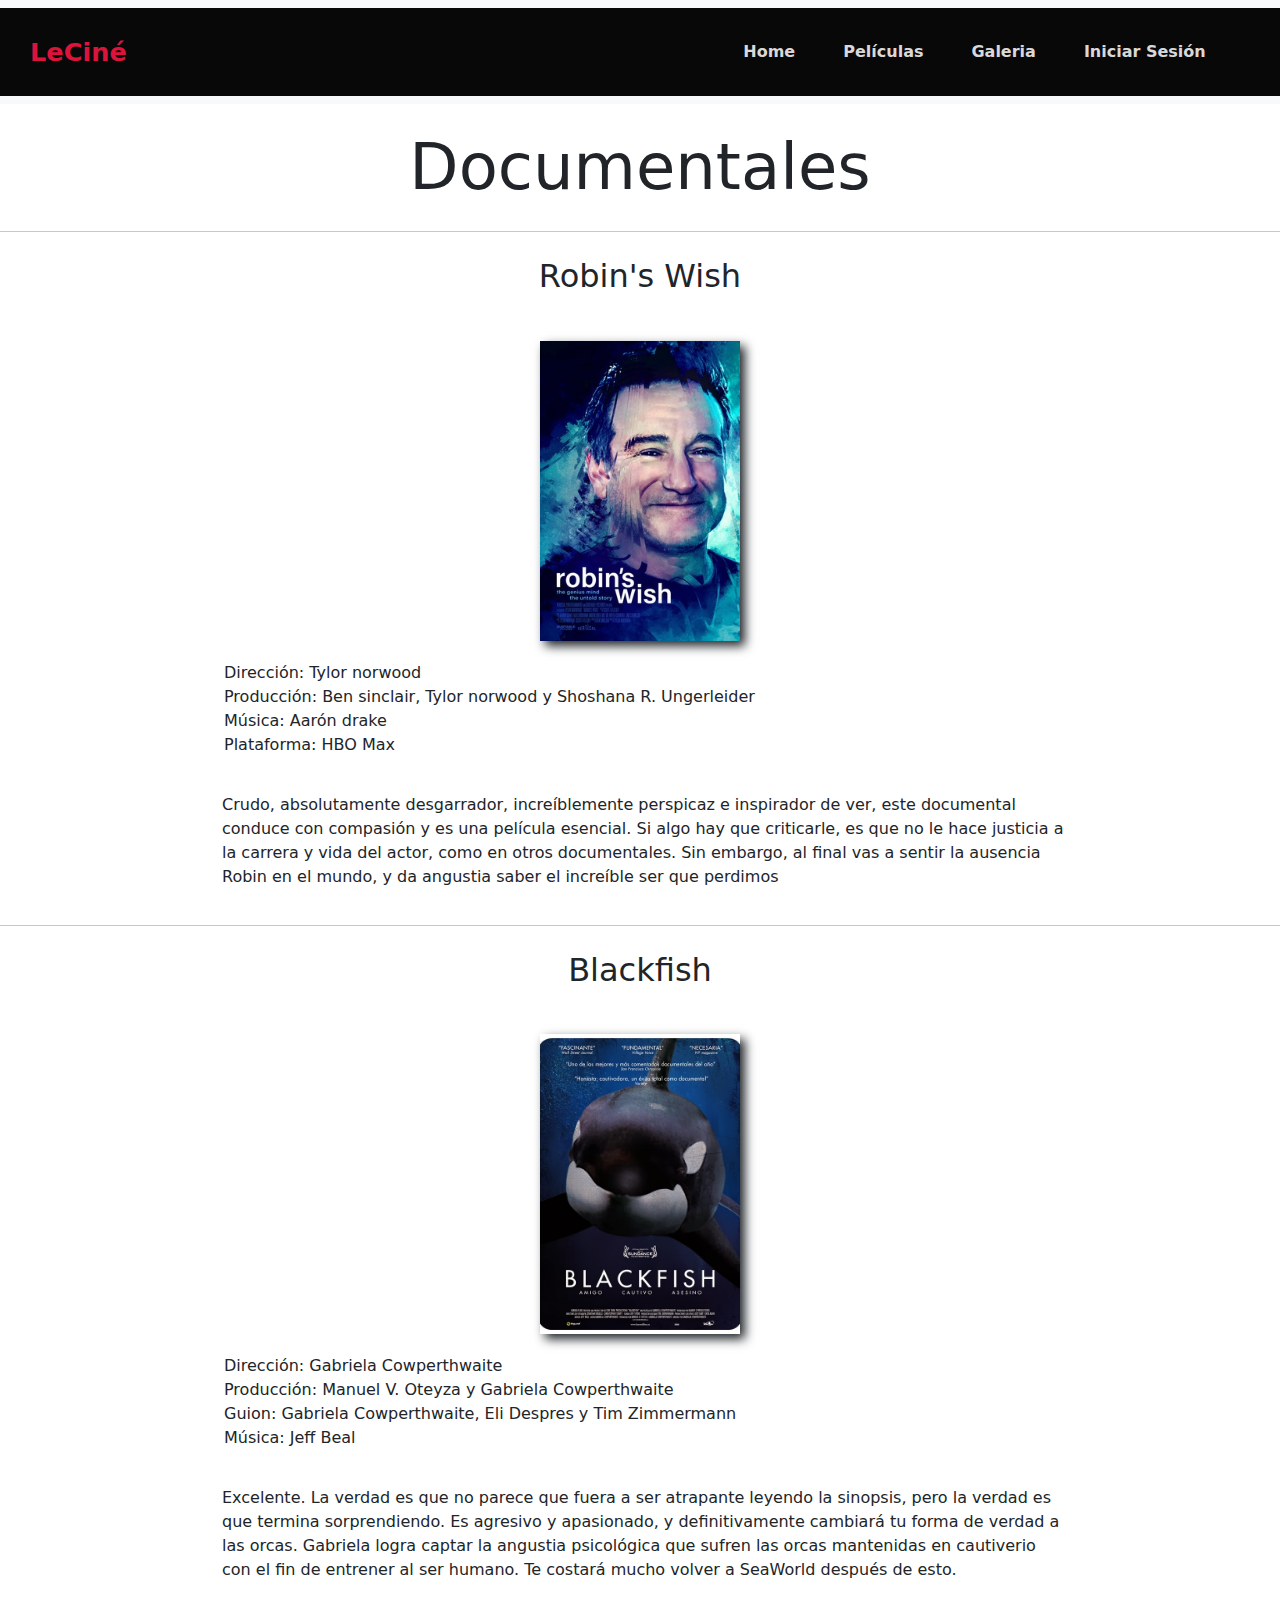
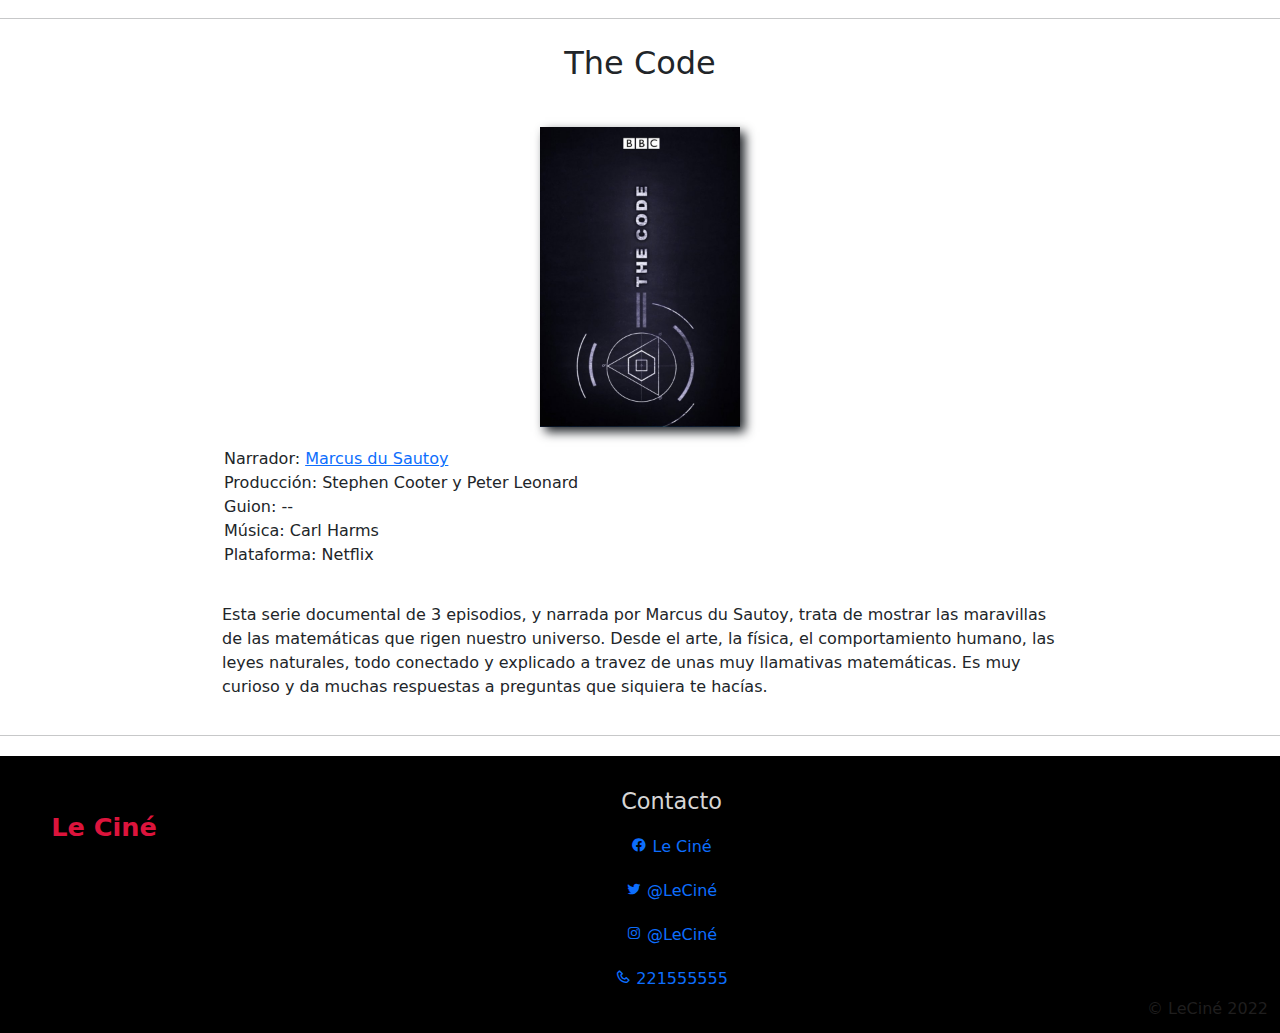
==== sections/documentales.html @ 1482b209 "first commit" ====
<!DOCTYPE html>
<html lang="en">

<head>
    <meta charset="UTF-8">
    <meta http-equiv="X-UA-Compatible" content="IE=edge">
    <meta name="viewport" content="width=device-width, initial-scale=1.0">
    <title>LeCine</title>
    <link rel="stylesheet" href="../css/styles.css">
    
    <link href='https://unpkg.com/boxicons@2.1.4/css/boxicons.min.css' rel='stylesheet'>
</head>

<body>

    <header id="navegador">

        <nav class="navbar navbar-expand-lg bg-body-tertiary color-nav">

            <div class="container-fluid" class="conteiner">
                <div class="logo" class="navbar-brand">LeCiné</div>
                <button class="navbar-toggler" type="button" data-bs-toggle="collapse"
                    data-bs-target="#navbarSupportedContent" aria-controls="navbarSupportedContent"
                    aria-expanded="false" aria-label="Toggle navigation">
                    <span class="navbar-toggler-icon"></span>
                </button>
                <div class="collapse navbar-collapse" id="navbarSupportedContent">
                    <ul class="navbar-nav me-auto mb-2 mb-lg-0">
                        <li class="nav-item">
                            <a class="nav-link" class="color-acento" href="../index.html">Home</a>
                        </li>
                        <li class="nav-item">
                            <a class="nav-link" href="../sections/peliculas.html">Películas</a>
                        </li>
                        <li class="nav-item">
                            <a class="nav-link" href="../sections/galeria.html">Galeria</a>
                        </li>
                        <li class="nav-item">
                            <a class="nav-link" href="../sections/inscripcion.html">Iniciar Sesión</a>
                        </li>
                    </ul>

                </div>
            </div>
        </nav>
    </header>



    <h2 class="titulo-documentales">Documentales</h2>

    <hr>

    <section id="Documentales">


        <h2>Robin's Wish</h2>

        <div class="container">

            <div class="img-robin"></div>

            <div class="info">

                <div class="reparto">
                    <ul>
                        <li>Dirección: Tylor norwood</li>
                        <li>Producción: Ben sinclair, Tylor norwood y Shoshana R. Ungerleider</li>
                        <li>Música: Aarón drake</li>
                        <li>Plataforma: HBO Max</li>
                    </ul>
                </div>

                <p>Crudo, absolutamente desgarrador, increíblemente perspicaz e inspirador de ver, este documental
                    conduce con
                    compasión y es una película esencial. Si algo hay que criticarle, es que no le hace justicia a la
                    carrera y
                    vida del actor, como en otros documentales. Sin embargo, al final vas a sentir la ausencia Robin en
                    el
                    mundo,
                    y da angustia saber el increíble ser que perdimos
                </p>

            </div>
        </div>
        <hr>










        <h2>Blackfish</h2>

        <div class="container">
            <div class="img-black"></div>

            <div class="info">
                <div class="reparto">
                    <ul>
                        <li>Dirección: Gabriela Cowperthwaite</li>
                        <li>Producción: Manuel V. Oteyza y Gabriela Cowperthwaite</li>
                        <li>Guion: Gabriela Cowperthwaite, Eli Despres y Tim Zimmermann</li>
                        <li>Música: Jeff Beal</li>
                    </ul>
                </div>



                <p>Excelente. La verdad es que no parece que fuera a ser atrapante leyendo la sinopsis,
                    pero la verdad es que termina sorprendiendo. Es agresivo y apasionado, y definitivamente
                    cambiará tu forma de verdad a las orcas. Gabriela logra captar la angustia psicológica
                    que sufren las orcas mantenidas en cautiverio con el fin de entrener al ser humano.
                    Te costará mucho volver a SeaWorld después de esto.
                </p>
            </div>
        </div>
        <hr>

        <h2>The Code</h2>

        <div class="container">
            <div class="img-code"></div>

            <div class="info">
                <div class="reparto">
                    <ul>
                        <li>Narrador: <a href="https://es.wikipedia.org/wiki/Marcus_du_Sautoy">Marcus du Sautoy</a></li>
                        <li>Producción: Stephen Cooter y Peter Leonard</li>
                        <li>Guion: --</li>
                        <li>Música: Carl Harms</li>
                        <li>Plataforma: Netflix</li>

                        </li>
                    </ul>
                </div>

                <p>Esta serie documental de 3 episodios, y narrada por Marcus du Sautoy, trata de mostrar las maravillas
                    de
                    las
                    matemáticas
                    que rigen nuestro universo. Desde el arte, la física, el comportamiento humano, las leyes naturales,
                    todo conectado y explicado a travez de unas muy llamativas matemáticas. Es muy curioso y da muchas
                    respuestas a preguntas que siquiera te hacías.
                </p>
            </div>
        </div>
        <hr>

    </section>



    <Footer>
        <div class="logo">Le Ciné</div>

        <div class="section-contacto">

            <div class="contacto">
                <h4>Contacto</h4>
            </div>

            <div class="social-media" id="contacto">
                <a href="#" class="socialMediaIcon"><i class='bx bxl-facebook-circle'></i> Le Ciné</a>
                <a href="https://twitter.com/PeliculasSerie3?s=08" class="socialMediaIcon"><i class='bx bxl-twitter'></i> @LeCiné</a>
                <a href="#" class="socialMediaIcon"><i class='bx bxl-instagram'></i> @LeCiné</a>
                <a href="#" class="socialMediaIcon"><i class='bx bx-phone'></i> 221555555</a>
            </div>
        </div>

        <div class="conteiner-copy">
            <p>&copy; LeCiné 2022</p>
        </div>

    </Footer>

    <script src="https://cdn.jsdelivr.net/npm/bootstrap@5.3.1/dist/js/bootstrap.bundle.min.js"
        integrity="sha384-HwwvtgBNo3bZJJLYd8oVXjrBZt8cqVSpeBNS5n7C8IVInixGAoxmnlMuBnhbgrkm"
        crossorigin="anonymous"></script>
</body>

</html>
---- css/styles.css ----
@charset "UTF-8";
/* Color principal de Le Cine */
/* Tipografias, reset */
* {
  margin: 0;
  box-sizing: border-box;
}

body {
  background-color: rgb(245, 245, 245);
  font-family: system-ui, -apple-system, BlinkMacSystemFont, "Segoe UI", Roboto, Oxygen, Ubuntu, Cantarell, "Open Sans", "Helvetica Neue", sans-serif;
}

h1, .h1 {
  font-size: 3em;
}

h2, .h2 {
  font-size: 2.7em;
  text-align: center;
  padding: 5px;
}

h3, .h3 {
  font-size: 2em;
  text-align: center;
  margin: 30px;
}

a {
  text-decoration: none;
}

ul {
  list-style-type: none;
}

.info {
  text-align: center;
}

/* Estilos de las secciones */
/* estilos del header */
header nav {
  padding: 0%;
  display: flex;
  flex-direction: column;
  text-align: center;
  padding-bottom: 25px;
  list-style-type: none;
}
header nav .container-fluid, header nav .container-xxl, header nav .container-xl, header nav .container-lg, header nav .container-md, header nav .container-sm {
  background-color: rgb(8, 8, 8);
  padding: 0;
  height: auto;
  padding-right: 30px;
}
header nav .conteiner {
  display: flex;
  flex-direction: column;
  align-items: center;
}
header nav .logo {
  margin: 0;
  padding: 25px 30px;
  font-weight: bold;
  color: crimson;
  font-size: 1.6em;
  align-items: start;
}
header nav .navbar-toggler {
  background-color: whitesmoke;
  padding: 2px 4px;
}
header nav .nav-link {
  padding: 5px 12px;
  text-decoration: none;
  font-weight: bold;
  color: rgb(218, 216, 216);
  margin: 1em;
}
header nav .nav-link:hover {
  color: crimson;
}
header nav .color-acento {
  color: crimson;
}

/* Estilos de header para escritorio */
@media (min-width: 1024px) {
  .container-fluid, .container-xxl, .container-xl, .container-lg, .container-md, .container-sm {
    background-color: rgb(8, 8, 8);
    padding: 0;
    height: 30vh;
  }
  #navbarSupportedContent {
    padding-left: 45%;
  }
}
/* Estilo del index.html */
#hero {
  display: flex;
  align-items: center;
  text-align: center;
  flex-direction: column;
  height: 90vh;
  width: 100%;
  color: rgb(235, 232, 232);
  background-image: linear-gradient(0deg, rgba(0, 0, 0, 0.5), rgba(0, 0, 0, 0.5)), url("../Recursos/H2DVBWCFAZGYDFWWN4TEASWRZI.jpg");
  background-repeat: no-repeat;
  background-size: cover;
  padding-top: 45%;
}

#Oppenheimer {
  display: flex;
  justify-content: center;
  text-align: center;
  margin: 30px;
}
#Oppenheimer .color-acento {
  color: crimson;
  font-weight: bold;
}

#nuestras-preferidas {
  background-color: black;
  color: rgb(238, 232, 232);
  padding: 20px 0px;
  text-align: center;
}
#nuestras-preferidas h2, #nuestras-preferidas .h2 {
  margin-top: 20px;
  font-size: 3em;
}
#nuestras-preferidas p {
  display: none;
  font-weight: bold;
}
#nuestras-preferidas .conteiner {
  padding: 0;
}
#nuestras-preferidas .conteiner .carta {
  background-position: center center;
  background-size: cover;
  padding: 30px 0px;
  margin: 30px;
  border-radius: 15px;
}
#nuestras-preferidas .conteiner .carta:first-child {
  background-image: linear-gradient(0deg, rgba(0, 0, 0, 0.7), rgba(0, 0, 0, 0.7)), url("../Recursos/old.jpg");
}
#nuestras-preferidas .conteiner .carta:nth-child(2) {
  background-image: linear-gradient(0deg, rgba(0, 0, 0, 0.7), rgba(0, 0, 0, 0.7)), url("../Recursos/series.jpg");
}
#nuestras-preferidas .conteiner .carta:nth-child(3) {
  background-image: linear-gradient(0deg, rgba(0, 0, 0, 0.7), rgba(0, 0, 0, 0.7)), url("../Recursos/documentales.jpg");
}

/* Estilo de los botones */
.boton-index {
  font-size: 1, 5em;
  font-weight: bold;
  padding: 10px 20px;
  border-radius: 10px;
  border: 2px solid rgba(0, 0, 0, 0.8);
  box-shadow: 2px 2px 10px rgba(0, 0, 0, 0.5);
  background-color: crimson;
  cursor: pointer;
}

button:hover {
  background-color: rgb(75, 30, 39);
}

/* Algunos detalles para version tablet */
@media (min-width: 768px) {
  #hero {
    display: flex;
    height: 120vh;
    width: 90vw;
    margin-top: 5px;
    background-repeat: no-repeat;
    background-size: cover;
    background-image: linear-gradient(0deg, rgba(0, 0, 0, 0.5), rgba(0, 0, 0, 0.5)), url("../Recursos/H2DVBWCFAZGYDFWWN4TEASWRZI.jpg");
    padding-top: 40vh;
    justify-content: center center;
    align-items: center center;
    margin: auto;
    margin-top: 10vh;
  }
}
/* Estilos para la version desktop*/
@media (min-width: 1024px) {
  #hero {
    display: flex;
    height: 120vh;
    width: auto;
    margin-top: 5px;
    background-repeat: no-repeat;
    background-size: cover;
    background-image: linear-gradient(0deg, rgba(0, 0, 0, 0.5), rgba(0, 0, 0, 0.5)), url("../Recursos/portada-escritorio.jpeg");
    padding-top: 40vh;
    justify-content: center center;
    align-items: center center;
    margin-top: 10px;
  }
  .container {
    display: flex;
    flex-direction: row;
  }
  #Oppenheimer {
    margin: 10vh 10vw;
    text-align: left;
  }
  .categorias {
    display: flex;
    flex-direction: row;
    justify-content: space-between;
  }
  .categorias .carta {
    height: 40vh;
    width: 40vw;
  }
}
/* Estilos para el footer  version mobile*/
footer {
  background-color: black;
  margin-top: 20px;
}
footer h4, footer .h4 {
  color: rgb(214, 213, 213);
  text-align: center;
  margin-bottom: 10px;
  font-size: 1.4em;
}
footer p {
  margin: 0;
  padding: 12px;
  color: rgb(31, 30, 30);
}
footer .logo {
  display: flex;
  justify-content: center;
  font-weight: bold;
  color: crimson;
  font-size: 1.6em;
  padding: 30px;
  padding-top: 40px;
}
footer .conteiner {
  margin: 0;
  height: 100px;
  display: flex;
  justify-content: center;
  align-items: flex-end;
}
footer .social-media {
  display: flex;
  flex-direction: column;
  text-align: center;
  justify-content: center;
}
footer .social-media a {
  margin: 10px;
  text-decoration: none;
}
footer .conteiner-copy {
  text-align: center;
}

/* Estilos para el footer version escritorio*/
@media (min-width: 1024px) {
  footer {
    display: flex;
    justify-content: space-between;
    height: auto;
  }
  footer .logo {
    padding: 2em;
  }
  footer .section-contacto {
    margin: 2em;
  }
  footer .conteiner-copy {
    display: flex;
    align-items: end;
  }
}
/* Estilos para pelicula-semanal.html */
.titulo-peli-semanal {
  text-align: center;
}

.peli-semanal {
  display: flex;
  flex-direction: column;
}
.peli-semanal .img-semanal-desktop {
  display: none;
}

.details {
  display: flex;
  flex-direction: column;
  list-style-type: none;
  margin: 30px;
  text-align: center;
}

.trailer {
  display: flex;
  justify-content: center;
  margin: 50px 3px;
}

/* Estilos de pelicula-semanal.html version escritorio */
@media (min-width: 1024px) {
  .img-semanal-mobile {
    display: none;
  }
  .peli-semanal {
    display: flex;
    height: 120vh;
    margin-top: 5px;
    background-repeat: no-repeat;
    background-size: cover;
    background-image: url("../Recursos/portada-escritorio.jpeg");
    padding-top: 5px;
  }
  .details p {
    text-align: left;
  }
}
/* Estilos de Inscripcion.html formulario mobile*/
.form-padre1 {
  display: none;
}

.caja-formulario p {
  text-align: center;
  justify-content: center;
}

.form-padre2 {
  display: flex;
  justify-content: center;
  width: 100%;
}
.form-padre2 form {
  display: flex;
  justify-content: center;
  margin: 5px;
  background-color: rgb(221, 218, 218);
  border-radius: 10px;
  flex-direction: column;
  width: 300px;
  height: auto;
}
.form-padre2 form .form-section {
  display: flex;
  flex-direction: column;
  align-items: center;
}
.form-padre2 form .form-section .columna1 {
  margin: 10px;
}
.form-padre2 form .form-section .columna1 input {
  height: 25px;
  display: flex;
  margin-top: 30px;
  border: 5px;
  border-radius: 2px;
  box-shadow: 5px 5px 10px;
}
.form-padre2 form .form-section .columna1 .style-date {
  width: 183px;
}

.form-p {
  margin: 30px 30px;
  text-align: center;
}

.boton-div {
  width: 60px;
  display: flex;
  width: 100%;
  justify-content: center;
  margin-bottom: 20px;
}
.boton-div .boton-form {
  font-size: 1em;
  font-weight: bold;
  padding: 0px 20px;
  padding-bottom: 10px;
  border-radius: 10px;
  border: 2px solid rgba(0, 0, 0, 0.5);
  box-shadow: 2px 2px 10px rgba(0, 0, 0, 0.5);
  background-color: crimson;
  cursor: pointer;
  margin-bottom: 30px;
}

.boton-form:hover {
  background-color: rgb(196, 99, 118);
}

@media (min-width: 1024px) {
  /* Estilos de inscripcion.html */
  .form-padre2 {
    display: none;
  }
  .caja-formulario p {
    text-align: center;
    justify-content: center;
  }
  form {
    display: flex;
    justify-content: center;
    margin: 10px;
    background-color: rgb(221, 218, 218);
    border-radius: 10px;
    flex-direction: column;
    width: 700px;
    height: 400px;
  }
  .form-padre1 {
    display: flex;
    justify-content: center;
    width: 100%;
  }
  .form-section {
    display: flex;
    flex-direction: row;
  }
  input {
    height: 25px;
    display: flex;
    margin-top: 30px;
    border: 5px;
    border-radius: 2px;
    box-shadow: 5px 5px 10px;
  }
  .columna1 {
    margin: 10px;
  }
  .columna2 {
    margin: 10px;
  }
  .boton-div {
    width: 60px;
    display: flex;
    width: 100%;
    justify-content: center;
    margin-bottom: 20px;
  }
  .boton-form {
    font-size: 1, 5em;
    font-weight: bold;
    padding: 0px 20px;
    border-radius: 10px;
    border: 2px solid rgba(0, 0, 0, 0.5);
    box-shadow: 2px 2px 10px rgba(0, 0, 0, 0.5);
    background-color: crimson;
    cursor: pointer;
  }
  .boton-form:hover {
    background-color: rgb(196, 99, 118);
  }
  .form-section {
    display: flex;
    justify-content: center;
  }
  .form-p {
    margin: 30px 0px;
    text-align: center;
  }
}
/* Estilos Peliculas.html */
.container {
  display: flex;
  flex-direction: column;
  align-items: center;
  text-align: center;
}

#Peliculas p {
  margin: 20px;
}

#Peliculas h2, #Peliculas .h2 {
  margin: 20px;
}

.titulo-peliculas {
  text-align: center;
  margin: 20px;
}

#Peliculas .img-argentina {
  background-image: url("../Recursos/arg11985.jpg");
  background-size: cover;
  background-position: center center;
  height: 300px;
  width: 200px;
  padding: 12px 20px;
  margin: 20px;
  box-shadow: 5px 5px 10px;
}

#Peliculas .img-northman {
  background-image: url("../Recursos/nothman.jpg");
  background-size: cover;
  background-position: center center;
  height: 300px;
  width: 200px;
  padding: 12px 20px;
  margin: 20px;
  box-shadow: 5px 5px 10px;
}

#Peliculas .img-nope {
  background-image: url("../Recursos/nope.jpg");
  background-size: cover;
  background-position: center center;
  height: 300px;
  width: 200px;
  padding: 12px 20px;
  margin: 20px;
  box-shadow: 5px 5px 10px;
}

#Peliculas .img-jurassik {
  background-image: url("../Recursos/jurassik3.jpg");
  background-size: cover;
  background-position: center center;
  height: 300px;
  width: 200px;
  padding: 12px 20px;
  margin: 20px;
  box-shadow: 5px 5px 10px;
}

#Peliculas .img-elvis {
  background-image: url("../Recursos/elvis.webp");
  background-size: cover;
  background-position: center center;
  height: 300px;
  width: 200px;
  padding: 12px 20px;
  margin: 20px;
  box-shadow: 5px 5px 10px;
}

/* Estilos de series.html */
.container {
  display: flex;
  flex-direction: column;
  align-items: center;
  text-align: center;
}

#Series p {
  margin: 20px;
}

#Series h2, #Series .h2 {
  margin: 20px;
}

.titulo-series {
  text-align: center;
  margin: 20px;
}

#Series .img-black {
  background-image: url("../Recursos/Black_Mirror.webp");
  background-size: cover;
  background-position: center center;
  height: 300px;
  width: 200px;
  padding: 12px 20px;
  margin: 20px;
  box-shadow: 5px 5px 10px;
}

#Series .img-dahmer {
  background-image: url("../Recursos/dahmer.webp");
  background-size: cover;
  background-position: center center;
  height: 300px;
  width: 200px;
  padding: 12px 20px;
  margin: 20px;
  box-shadow: 5px 5px 10px;
}

#Series .img-citadel {
  background-image: url("../Recursos/citadel.jfif");
  background-size: cover;
  background-position: center center;
  height: 300px;
  width: 200px;
  padding: 12px 20px;
  margin: 20px;
  box-shadow: 5px 5px 10px;
}

/* Estilos de documentales.html */
.container {
  display: flex;
  flex-direction: column;
  align-items: center;
  text-align: center;
}

#Documentales p {
  margin: 20px;
}

#Documentales h2, #Documentales .h2 {
  margin: 20px;
}

.titulo-documentales {
  text-align: center;
  margin: 20px;
}

#Documentales .img-black {
  background-image: url("../Recursos/CARTEL-BLACKFISH.jpg");
  background-size: cover;
  background-position: center center;
  height: 300px;
  width: 200px;
  padding: 12px 20px;
  margin: 20px;
  box-shadow: 5px 5px 10px;
}

#Documentales .img-code {
  background-image: url("../Recursos/code.jpg");
  background-size: cover;
  background-position: center center;
  height: 300px;
  width: 200px;
  padding: 12px 20px;
  margin: 20px;
  box-shadow: 5px 5px 10px;
}

#Documentales .img-robin {
  background-image: url("../Recursos/Robin's_Wish_Poster.jpg");
  background-size: cover;
  background-position: center center;
  height: 300px;
  width: 200px;
  padding: 12px 20px;
  margin: 20px;
  box-shadow: 5px 5px 10px;
}

/* estilos de galeria.html */
#main {
  display: flex;
  flex-direction: column;
  justify-content: center;
}

.contenedor-galeria {
  display: flex;
  flex-direction: column;
}

.titulo-galeria {
  width: 100%;
  text-align: center;
}

.img-galeria {
  width: 50vw;
  height: auto;
  margin-bottom: 10px;
}

.galeria {
  display: flex;
  flex-direction: column;
  align-items: center;
}

.galeria2 {
  display: flex;
  flex-direction: column;
  align-items: center;
}

.p-img {
  text-align: center;
  margin-top: 25px;
  margin-bottom: 10px;
}

.section-noticias {
  display: none;
}

/* Aca comienzan los stilos para la version desktop */
@media (min-width: 1024px) {
  /* Estilos para galeria.html version desktop */
  #main {
    height: 500vh;
  }
  .contenedor-galeria {
    display: grid;
    grid-auto-columns: 1fr;
    grid-auto-rows: 1fr;
    grid-template-columns: 1fr 0.4fr 1.6fr 1fr;
    grid-template-rows: 1fr 1fr 1fr 1fr;
    gap: 0px 0px;
    height: 100%;
  }
  .titulo-galeria {
    grid-area: 1/1/2/4;
    color: black;
    display: flex;
    justify-content: center;
    align-items: center;
    width: 100%;
    color: rgb(235, 232, 232);
    background-image: linear-gradient(0deg, rgba(0, 0, 0, 0.5), rgba(0, 0, 0, 0.5)), url("../Recursos/galeria.webp");
    background-size: cover;
    height: 100vh;
    width: 100%;
  }
  .galeria {
    grid-area: 2/1/5/4;
    display: flex;
    flex-direction: column;
    width: 50%;
    align-items: baseline;
  }
  .galeria2 {
    grid-area: 2/3/5/4;
    display: flex;
    flex-direction: column;
    width: 100%;
    align-items: baseline;
  }
  .img-galeria {
    width: 50vh;
    height: auto;
    margin: 10px 50px;
    margin-bottom: 10vh;
  }
  .p-img {
    margin-left: 30px;
    margin-bottom: 10px;
  }
  /* estilos de la seccion de noticias de desktop. Version mobile no tiene esta seccion*/
  .section-noticias {
    grid-area: 1/4/5/5;
    background-color: rgb(240, 235, 235);
    padding-top: 3em;
    display: flex;
    flex-direction: column;
    border: 1px solid rgba(0, 0, 0, 0.5);
    border-radius: 10px;
    box-shadow: 0px 0px 20px;
    overflow-y: scroll;
    height: 60%;
    width: 100%;
    align-items: center;
    margin-right: 10px;
  }
  .section-noticias p {
    padding: 15px;
    margin-bottom: 10px;
  }
  .titulo-noticias h4, .titulo-noticias .h4 {
    padding-bottom: 20px;
    font-size: 2em;
    text-align: center;
  }
  .section-noticias h5, .section-noticias .h5 {
    padding: 10px;
    margin-top: 40px;
    font-size: 1em;
  }
  .section-noticias::-webkit-scrollbar {
    width: 15px;
  }
  .section-noticias::-webkit-scrollbar-thumb {
    background-color: rgb(235, 89, 118);
    border-radius: 5px;
  }
  .section-noticias::-webkit-scrollbar-thumb:hover {
    background-color: crimson;
  }
  .img-noticia {
    justify-content: center;
    align-items: center;
  }
  hr {
    width: 100%;
  }
  /* Estilos para las categorias version desktop, documentales.html, peliculas.html y series.html*/
  .info {
    display: flex;
    text-align: left;
    flex-direction: column;
    width: 70vw;
  }
  .info p {
    padding-left: 10px;
  }
  .container {
    height: auto;
  }
  .titulo-peliculas {
    font-size: 4em;
  }
  .titulo-documentales {
    font-size: 4em;
  }
  .titulo-series {
    font-size: 4em;
  }
}
/*!
 * Bootstrap  v5.3.1 (https://getbootstrap.com/)
 * Copyright 2011-2023 The Bootstrap Authors
 * Licensed under MIT (https://github.com/twbs/bootstrap/blob/main/LICENSE)
 */
:root,
[data-bs-theme=light] {
  --bs-blue: #0d6efd;
  --bs-indigo: #6610f2;
  --bs-purple: #6f42c1;
  --bs-pink: #d63384;
  --bs-red: #dc3545;
  --bs-orange: #fd7e14;
  --bs-yellow: #ffc107;
  --bs-green: #198754;
  --bs-teal: #20c997;
  --bs-cyan: #0dcaf0;
  --bs-black: #000;
  --bs-white: #fff;
  --bs-gray: #6c757d;
  --bs-gray-dark: #343a40;
  --bs-gray-100: #f8f9fa;
  --bs-gray-200: #e9ecef;
  --bs-gray-300: #dee2e6;
  --bs-gray-400: #ced4da;
  --bs-gray-500: #adb5bd;
  --bs-gray-600: #6c757d;
  --bs-gray-700: #495057;
  --bs-gray-800: #343a40;
  --bs-gray-900: #212529;
  --bs-primary: #0d6efd;
  --bs-secondary: #6c757d;
  --bs-success: #198754;
  --bs-info: #0dcaf0;
  --bs-warning: #ffc107;
  --bs-danger: #dc3545;
  --bs-light: #f8f9fa;
  --bs-dark: #212529;
  --bs-primary-rgb: 13, 110, 253;
  --bs-secondary-rgb: 108, 117, 125;
  --bs-success-rgb: 25, 135, 84;
  --bs-info-rgb: 13, 202, 240;
  --bs-warning-rgb: 255, 193, 7;
  --bs-danger-rgb: 220, 53, 69;
  --bs-light-rgb: 248, 249, 250;
  --bs-dark-rgb: 33, 37, 41;
  --bs-primary-text-emphasis: #052c65;
  --bs-secondary-text-emphasis: #2b2f32;
  --bs-success-text-emphasis: #0a3622;
  --bs-info-text-emphasis: #055160;
  --bs-warning-text-emphasis: #664d03;
  --bs-danger-text-emphasis: #58151c;
  --bs-light-text-emphasis: #495057;
  --bs-dark-text-emphasis: #495057;
  --bs-primary-bg-subtle: #cfe2ff;
  --bs-secondary-bg-subtle: #e2e3e5;
  --bs-success-bg-subtle: #d1e7dd;
  --bs-info-bg-subtle: #cff4fc;
  --bs-warning-bg-subtle: #fff3cd;
  --bs-danger-bg-subtle: #f8d7da;
  --bs-light-bg-subtle: #fcfcfd;
  --bs-dark-bg-subtle: #ced4da;
  --bs-primary-border-subtle: #9ec5fe;
  --bs-secondary-border-subtle: #c4c8cb;
  --bs-success-border-subtle: #a3cfbb;
  --bs-info-border-subtle: #9eeaf9;
  --bs-warning-border-subtle: #ffe69c;
  --bs-danger-border-subtle: #f1aeb5;
  --bs-light-border-subtle: #e9ecef;
  --bs-dark-border-subtle: #adb5bd;
  --bs-white-rgb: 255, 255, 255;
  --bs-black-rgb: 0, 0, 0;
  --bs-font-sans-serif: system-ui, -apple-system, "Segoe UI", Roboto, "Helvetica Neue", "Noto Sans", "Liberation Sans", Arial, sans-serif, "Apple Color Emoji", "Segoe UI Emoji", "Segoe UI Symbol", "Noto Color Emoji";
  --bs-font-monospace: SFMono-Regular, Menlo, Monaco, Consolas, "Liberation Mono", "Courier New", monospace;
  --bs-gradient: linear-gradient(180deg, rgba(255, 255, 255, 0.15), rgba(255, 255, 255, 0));
  --bs-body-font-family: var(--bs-font-sans-serif);
  --bs-body-font-size: 1rem;
  --bs-body-font-weight: 400;
  --bs-body-line-height: 1.5;
  --bs-body-color: #212529;
  --bs-body-color-rgb: 33, 37, 41;
  --bs-body-bg: #fff;
  --bs-body-bg-rgb: 255, 255, 255;
  --bs-emphasis-color: #000;
  --bs-emphasis-color-rgb: 0, 0, 0;
  --bs-secondary-color: rgba(33, 37, 41, 0.75);
  --bs-secondary-color-rgb: 33, 37, 41;
  --bs-secondary-bg: #e9ecef;
  --bs-secondary-bg-rgb: 233, 236, 239;
  --bs-tertiary-color: rgba(33, 37, 41, 0.5);
  --bs-tertiary-color-rgb: 33, 37, 41;
  --bs-tertiary-bg: #f8f9fa;
  --bs-tertiary-bg-rgb: 248, 249, 250;
  --bs-heading-color: inherit;
  --bs-link-color: #0d6efd;
  --bs-link-color-rgb: 13, 110, 253;
  --bs-link-decoration: underline;
  --bs-link-hover-color: #0a58ca;
  --bs-link-hover-color-rgb: 10, 88, 202;
  --bs-code-color: #d63384;
  --bs-highlight-bg: #fff3cd;
  --bs-border-width: 1px;
  --bs-border-style: solid;
  --bs-border-color: #dee2e6;
  --bs-border-color-translucent: rgba(0, 0, 0, 0.175);
  --bs-border-radius: 0.375rem;
  --bs-border-radius-sm: 0.25rem;
  --bs-border-radius-lg: 0.5rem;
  --bs-border-radius-xl: 1rem;
  --bs-border-radius-xxl: 2rem;
  --bs-border-radius-2xl: var(--bs-border-radius-xxl);
  --bs-border-radius-pill: 50rem;
  --bs-box-shadow: 0 0.5rem 1rem rgba(0, 0, 0, 0.15);
  --bs-box-shadow-sm: 0 0.125rem 0.25rem rgba(0, 0, 0, 0.075);
  --bs-box-shadow-lg: 0 1rem 3rem rgba(0, 0, 0, 0.175);
  --bs-box-shadow-inset: inset 0 1px 2px rgba(0, 0, 0, 0.075);
  --bs-focus-ring-width: 0.25rem;
  --bs-focus-ring-opacity: 0.25;
  --bs-focus-ring-color: rgba(13, 110, 253, 0.25);
  --bs-form-valid-color: #198754;
  --bs-form-valid-border-color: #198754;
  --bs-form-invalid-color: #dc3545;
  --bs-form-invalid-border-color: #dc3545;
}

[data-bs-theme=dark] {
  color-scheme: dark;
  --bs-body-color: #dee2e6;
  --bs-body-color-rgb: 222, 226, 230;
  --bs-body-bg: #212529;
  --bs-body-bg-rgb: 33, 37, 41;
  --bs-emphasis-color: #fff;
  --bs-emphasis-color-rgb: 255, 255, 255;
  --bs-secondary-color: rgba(222, 226, 230, 0.75);
  --bs-secondary-color-rgb: 222, 226, 230;
  --bs-secondary-bg: #343a40;
  --bs-secondary-bg-rgb: 52, 58, 64;
  --bs-tertiary-color: rgba(222, 226, 230, 0.5);
  --bs-tertiary-color-rgb: 222, 226, 230;
  --bs-tertiary-bg: #2b3035;
  --bs-tertiary-bg-rgb: 43, 48, 53;
  --bs-primary-text-emphasis: #6ea8fe;
  --bs-secondary-text-emphasis: #a7acb1;
  --bs-success-text-emphasis: #75b798;
  --bs-info-text-emphasis: #6edff6;
  --bs-warning-text-emphasis: #ffda6a;
  --bs-danger-text-emphasis: #ea868f;
  --bs-light-text-emphasis: #f8f9fa;
  --bs-dark-text-emphasis: #dee2e6;
  --bs-primary-bg-subtle: #031633;
  --bs-secondary-bg-subtle: #161719;
  --bs-success-bg-subtle: #051b11;
  --bs-info-bg-subtle: #032830;
  --bs-warning-bg-subtle: #332701;
  --bs-danger-bg-subtle: #2c0b0e;
  --bs-light-bg-subtle: #343a40;
  --bs-dark-bg-subtle: #1a1d20;
  --bs-primary-border-subtle: #084298;
  --bs-secondary-border-subtle: #41464b;
  --bs-success-border-subtle: #0f5132;
  --bs-info-border-subtle: #087990;
  --bs-warning-border-subtle: #997404;
  --bs-danger-border-subtle: #842029;
  --bs-light-border-subtle: #495057;
  --bs-dark-border-subtle: #343a40;
  --bs-heading-color: inherit;
  --bs-link-color: #6ea8fe;
  --bs-link-hover-color: #8bb9fe;
  --bs-link-color-rgb: 110, 168, 254;
  --bs-link-hover-color-rgb: 139, 185, 254;
  --bs-code-color: #e685b5;
  --bs-border-color: #495057;
  --bs-border-color-translucent: rgba(255, 255, 255, 0.15);
  --bs-form-valid-color: #75b798;
  --bs-form-valid-border-color: #75b798;
  --bs-form-invalid-color: #ea868f;
  --bs-form-invalid-border-color: #ea868f;
}

*,
*::before,
*::after {
  box-sizing: border-box;
}

@media (prefers-reduced-motion: no-preference) {
  :root {
    scroll-behavior: smooth;
  }
}

body {
  margin: 0;
  font-family: var(--bs-body-font-family);
  font-size: var(--bs-body-font-size);
  font-weight: var(--bs-body-font-weight);
  line-height: var(--bs-body-line-height);
  color: var(--bs-body-color);
  text-align: var(--bs-body-text-align);
  background-color: var(--bs-body-bg);
  -webkit-text-size-adjust: 100%;
  -webkit-tap-highlight-color: rgba(0, 0, 0, 0);
}

hr {
  margin: 1rem 0;
  color: inherit;
  border: 0;
  border-top: var(--bs-border-width) solid;
  opacity: 0.25;
}

h6, .h6, h5, .h5, h4, .h4, h3, .h3, h2, .h2, h1, .h1 {
  margin-top: 0;
  margin-bottom: 0.5rem;
  font-weight: 500;
  line-height: 1.2;
  color: var(--bs-heading-color);
}

h1, .h1 {
  font-size: calc(1.375rem + 1.5vw);
}
@media (min-width: 1200px) {
  h1, .h1 {
    font-size: 2.5rem;
  }
}

h2, .h2 {
  font-size: calc(1.325rem + 0.9vw);
}
@media (min-width: 1200px) {
  h2, .h2 {
    font-size: 2rem;
  }
}

h3, .h3 {
  font-size: calc(1.3rem + 0.6vw);
}
@media (min-width: 1200px) {
  h3, .h3 {
    font-size: 1.75rem;
  }
}

h4, .h4 {
  font-size: calc(1.275rem + 0.3vw);
}
@media (min-width: 1200px) {
  h4, .h4 {
    font-size: 1.5rem;
  }
}

h5, .h5 {
  font-size: 1.25rem;
}

h6, .h6 {
  font-size: 1rem;
}

p {
  margin-top: 0;
  margin-bottom: 1rem;
}

abbr[title] {
  text-decoration: underline dotted;
  cursor: help;
  text-decoration-skip-ink: none;
}

address {
  margin-bottom: 1rem;
  font-style: normal;
  line-height: inherit;
}

ol,
ul {
  padding-left: 2rem;
}

ol,
ul,
dl {
  margin-top: 0;
  margin-bottom: 1rem;
}

ol ol,
ul ul,
ol ul,
ul ol {
  margin-bottom: 0;
}

dt {
  font-weight: 700;
}

dd {
  margin-bottom: 0.5rem;
  margin-left: 0;
}

blockquote {
  margin: 0 0 1rem;
}

b,
strong {
  font-weight: bolder;
}

small, .small {
  font-size: 0.875em;
}

mark, .mark {
  padding: 0.1875em;
  background-color: var(--bs-highlight-bg);
}

sub,
sup {
  position: relative;
  font-size: 0.75em;
  line-height: 0;
  vertical-align: baseline;
}

sub {
  bottom: -0.25em;
}

sup {
  top: -0.5em;
}

a {
  color: rgba(var(--bs-link-color-rgb), var(--bs-link-opacity, 1));
  text-decoration: underline;
}
a:hover {
  --bs-link-color-rgb: var(--bs-link-hover-color-rgb);
}

a:not([href]):not([class]), a:not([href]):not([class]):hover {
  color: inherit;
  text-decoration: none;
}

pre,
code,
kbd,
samp {
  font-family: var(--bs-font-monospace);
  font-size: 1em;
}

pre {
  display: block;
  margin-top: 0;
  margin-bottom: 1rem;
  overflow: auto;
  font-size: 0.875em;
}
pre code {
  font-size: inherit;
  color: inherit;
  word-break: normal;
}

code {
  font-size: 0.875em;
  color: var(--bs-code-color);
  word-wrap: break-word;
}
a > code {
  color: inherit;
}

kbd {
  padding: 0.1875rem 0.375rem;
  font-size: 0.875em;
  color: var(--bs-body-bg);
  background-color: var(--bs-body-color);
  border-radius: 0.25rem;
}
kbd kbd {
  padding: 0;
  font-size: 1em;
}

figure {
  margin: 0 0 1rem;
}

img,
svg {
  vertical-align: middle;
}

table {
  caption-side: bottom;
  border-collapse: collapse;
}

caption {
  padding-top: 0.5rem;
  padding-bottom: 0.5rem;
  color: var(--bs-secondary-color);
  text-align: left;
}

th {
  text-align: inherit;
  text-align: -webkit-match-parent;
}

thead,
tbody,
tfoot,
tr,
td,
th {
  border-color: inherit;
  border-style: solid;
  border-width: 0;
}

label {
  display: inline-block;
}

button {
  border-radius: 0;
}

button:focus:not(:focus-visible) {
  outline: 0;
}

input,
button,
select,
optgroup,
textarea {
  margin: 0;
  font-family: inherit;
  font-size: inherit;
  line-height: inherit;
}

button,
select {
  text-transform: none;
}

[role=button] {
  cursor: pointer;
}

select {
  word-wrap: normal;
}
select:disabled {
  opacity: 1;
}

[list]:not([type=date]):not([type=datetime-local]):not([type=month]):not([type=week]):not([type=time])::-webkit-calendar-picker-indicator {
  display: none !important;
}

button,
[type=button],
[type=reset],
[type=submit] {
  -webkit-appearance: button;
}
button:not(:disabled),
[type=button]:not(:disabled),
[type=reset]:not(:disabled),
[type=submit]:not(:disabled) {
  cursor: pointer;
}

::-moz-focus-inner {
  padding: 0;
  border-style: none;
}

textarea {
  resize: vertical;
}

fieldset {
  min-width: 0;
  padding: 0;
  margin: 0;
  border: 0;
}

legend {
  float: left;
  width: 100%;
  padding: 0;
  margin-bottom: 0.5rem;
  font-size: calc(1.275rem + 0.3vw);
  line-height: inherit;
}
@media (min-width: 1200px) {
  legend {
    font-size: 1.5rem;
  }
}
legend + * {
  clear: left;
}

::-webkit-datetime-edit-fields-wrapper,
::-webkit-datetime-edit-text,
::-webkit-datetime-edit-minute,
::-webkit-datetime-edit-hour-field,
::-webkit-datetime-edit-day-field,
::-webkit-datetime-edit-month-field,
::-webkit-datetime-edit-year-field {
  padding: 0;
}

::-webkit-inner-spin-button {
  height: auto;
}

[type=search] {
  -webkit-appearance: textfield;
  outline-offset: -2px;
}

/* rtl:raw:
[type="tel"],
[type="url"],
[type="email"],
[type="number"] {
  direction: ltr;
}
*/
::-webkit-search-decoration {
  -webkit-appearance: none;
}

::-webkit-color-swatch-wrapper {
  padding: 0;
}

::file-selector-button {
  font: inherit;
  -webkit-appearance: button;
}

output {
  display: inline-block;
}

iframe {
  border: 0;
}

summary {
  display: list-item;
  cursor: pointer;
}

progress {
  vertical-align: baseline;
}

[hidden] {
  display: none !important;
}

.lead {
  font-size: 1.25rem;
  font-weight: 300;
}

.display-1 {
  font-size: calc(1.625rem + 4.5vw);
  font-weight: 300;
  line-height: 1.2;
}
@media (min-width: 1200px) {
  .display-1 {
    font-size: 5rem;
  }
}

.display-2 {
  font-size: calc(1.575rem + 3.9vw);
  font-weight: 300;
  line-height: 1.2;
}
@media (min-width: 1200px) {
  .display-2 {
    font-size: 4.5rem;
  }
}

.display-3 {
  font-size: calc(1.525rem + 3.3vw);
  font-weight: 300;
  line-height: 1.2;
}
@media (min-width: 1200px) {
  .display-3 {
    font-size: 4rem;
  }
}

.display-4 {
  font-size: calc(1.475rem + 2.7vw);
  font-weight: 300;
  line-height: 1.2;
}
@media (min-width: 1200px) {
  .display-4 {
    font-size: 3.5rem;
  }
}

.display-5 {
  font-size: calc(1.425rem + 2.1vw);
  font-weight: 300;
  line-height: 1.2;
}
@media (min-width: 1200px) {
  .display-5 {
    font-size: 3rem;
  }
}

.display-6 {
  font-size: calc(1.375rem + 1.5vw);
  font-weight: 300;
  line-height: 1.2;
}
@media (min-width: 1200px) {
  .display-6 {
    font-size: 2.5rem;
  }
}

.list-unstyled {
  padding-left: 0;
  list-style: none;
}

.list-inline {
  padding-left: 0;
  list-style: none;
}

.list-inline-item {
  display: inline-block;
}
.list-inline-item:not(:last-child) {
  margin-right: 0.5rem;
}

.initialism {
  font-size: 0.875em;
  text-transform: uppercase;
}

.blockquote {
  margin-bottom: 1rem;
  font-size: 1.25rem;
}
.blockquote > :last-child {
  margin-bottom: 0;
}

.blockquote-footer {
  margin-top: -1rem;
  margin-bottom: 1rem;
  font-size: 0.875em;
  color: #6c757d;
}
.blockquote-footer::before {
  content: "— ";
}

.img-fluid {
  max-width: 100%;
  height: auto;
}

.img-thumbnail {
  padding: 0.25rem;
  background-color: var(--bs-body-bg);
  border: var(--bs-border-width) solid var(--bs-border-color);
  border-radius: var(--bs-border-radius);
  max-width: 100%;
  height: auto;
}

.figure {
  display: inline-block;
}

.figure-img {
  margin-bottom: 0.5rem;
  line-height: 1;
}

.figure-caption {
  font-size: 0.875em;
  color: var(--bs-secondary-color);
}

.container,
.container-fluid,
.container-xxl,
.container-xl,
.container-lg,
.container-md,
.container-sm {
  --bs-gutter-x: 1.5rem;
  --bs-gutter-y: 0;
  width: 100%;
  padding-right: calc(var(--bs-gutter-x) * 0.5);
  padding-left: calc(var(--bs-gutter-x) * 0.5);
  margin-right: auto;
  margin-left: auto;
}

@media (min-width: 576px) {
  .container-sm, .container {
    max-width: 540px;
  }
}
@media (min-width: 768px) {
  .container-md, .container-sm, .container {
    max-width: 720px;
  }
}
@media (min-width: 992px) {
  .container-lg, .container-md, .container-sm, .container {
    max-width: 960px;
  }
}
@media (min-width: 1200px) {
  .container-xl, .container-lg, .container-md, .container-sm, .container {
    max-width: 1140px;
  }
}
@media (min-width: 1400px) {
  .container-xxl, .container-xl, .container-lg, .container-md, .container-sm, .container {
    max-width: 1320px;
  }
}
:root {
  --bs-breakpoint-xs: 0;
  --bs-breakpoint-sm: 576px;
  --bs-breakpoint-md: 768px;
  --bs-breakpoint-lg: 992px;
  --bs-breakpoint-xl: 1200px;
  --bs-breakpoint-xxl: 1400px;
}

.row {
  --bs-gutter-x: 1.5rem;
  --bs-gutter-y: 0;
  display: flex;
  flex-wrap: wrap;
  margin-top: calc(-1 * var(--bs-gutter-y));
  margin-right: calc(-0.5 * var(--bs-gutter-x));
  margin-left: calc(-0.5 * var(--bs-gutter-x));
}
.row > * {
  flex-shrink: 0;
  width: 100%;
  max-width: 100%;
  padding-right: calc(var(--bs-gutter-x) * 0.5);
  padding-left: calc(var(--bs-gutter-x) * 0.5);
  margin-top: var(--bs-gutter-y);
}

.col {
  flex: 1 0 0%;
}

.row-cols-auto > * {
  flex: 0 0 auto;
  width: auto;
}

.row-cols-1 > * {
  flex: 0 0 auto;
  width: 100%;
}

.row-cols-2 > * {
  flex: 0 0 auto;
  width: 50%;
}

.row-cols-3 > * {
  flex: 0 0 auto;
  width: 33.3333333333%;
}

.row-cols-4 > * {
  flex: 0 0 auto;
  width: 25%;
}

.row-cols-5 > * {
  flex: 0 0 auto;
  width: 20%;
}

.row-cols-6 > * {
  flex: 0 0 auto;
  width: 16.6666666667%;
}

.col-auto {
  flex: 0 0 auto;
  width: auto;
}

.col-1 {
  flex: 0 0 auto;
  width: 8.33333333%;
}

.col-2 {
  flex: 0 0 auto;
  width: 16.66666667%;
}

.col-3 {
  flex: 0 0 auto;
  width: 25%;
}

.col-4 {
  flex: 0 0 auto;
  width: 33.33333333%;
}

.col-5 {
  flex: 0 0 auto;
  width: 41.66666667%;
}

.col-6 {
  flex: 0 0 auto;
  width: 50%;
}

.col-7 {
  flex: 0 0 auto;
  width: 58.33333333%;
}

.col-8 {
  flex: 0 0 auto;
  width: 66.66666667%;
}

.col-9 {
  flex: 0 0 auto;
  width: 75%;
}

.col-10 {
  flex: 0 0 auto;
  width: 83.33333333%;
}

.col-11 {
  flex: 0 0 auto;
  width: 91.66666667%;
}

.col-12 {
  flex: 0 0 auto;
  width: 100%;
}

.offset-1 {
  margin-left: 8.33333333%;
}

.offset-2 {
  margin-left: 16.66666667%;
}

.offset-3 {
  margin-left: 25%;
}

.offset-4 {
  margin-left: 33.33333333%;
}

.offset-5 {
  margin-left: 41.66666667%;
}

.offset-6 {
  margin-left: 50%;
}

.offset-7 {
  margin-left: 58.33333333%;
}

.offset-8 {
  margin-left: 66.66666667%;
}

.offset-9 {
  margin-left: 75%;
}

.offset-10 {
  margin-left: 83.33333333%;
}

.offset-11 {
  margin-left: 91.66666667%;
}

.g-0,
.gx-0 {
  --bs-gutter-x: 0;
}

.g-0,
.gy-0 {
  --bs-gutter-y: 0;
}

.g-1,
.gx-1 {
  --bs-gutter-x: 0.25rem;
}

.g-1,
.gy-1 {
  --bs-gutter-y: 0.25rem;
}

.g-2,
.gx-2 {
  --bs-gutter-x: 0.5rem;
}

.g-2,
.gy-2 {
  --bs-gutter-y: 0.5rem;
}

.g-3,
.gx-3 {
  --bs-gutter-x: 1rem;
}

.g-3,
.gy-3 {
  --bs-gutter-y: 1rem;
}

.g-4,
.gx-4 {
  --bs-gutter-x: 1.5rem;
}

.g-4,
.gy-4 {
  --bs-gutter-y: 1.5rem;
}

.g-5,
.gx-5 {
  --bs-gutter-x: 3rem;
}

.g-5,
.gy-5 {
  --bs-gutter-y: 3rem;
}

@media (min-width: 576px) {
  .col-sm {
    flex: 1 0 0%;
  }
  .row-cols-sm-auto > * {
    flex: 0 0 auto;
    width: auto;
  }
  .row-cols-sm-1 > * {
    flex: 0 0 auto;
    width: 100%;
  }
  .row-cols-sm-2 > * {
    flex: 0 0 auto;
    width: 50%;
  }
  .row-cols-sm-3 > * {
    flex: 0 0 auto;
    width: 33.3333333333%;
  }
  .row-cols-sm-4 > * {
    flex: 0 0 auto;
    width: 25%;
  }
  .row-cols-sm-5 > * {
    flex: 0 0 auto;
    width: 20%;
  }
  .row-cols-sm-6 > * {
    flex: 0 0 auto;
    width: 16.6666666667%;
  }
  .col-sm-auto {
    flex: 0 0 auto;
    width: auto;
  }
  .col-sm-1 {
    flex: 0 0 auto;
    width: 8.33333333%;
  }
  .col-sm-2 {
    flex: 0 0 auto;
    width: 16.66666667%;
  }
  .col-sm-3 {
    flex: 0 0 auto;
    width: 25%;
  }
  .col-sm-4 {
    flex: 0 0 auto;
    width: 33.33333333%;
  }
  .col-sm-5 {
    flex: 0 0 auto;
    width: 41.66666667%;
  }
  .col-sm-6 {
    flex: 0 0 auto;
    width: 50%;
  }
  .col-sm-7 {
    flex: 0 0 auto;
    width: 58.33333333%;
  }
  .col-sm-8 {
    flex: 0 0 auto;
    width: 66.66666667%;
  }
  .col-sm-9 {
    flex: 0 0 auto;
    width: 75%;
  }
  .col-sm-10 {
    flex: 0 0 auto;
    width: 83.33333333%;
  }
  .col-sm-11 {
    flex: 0 0 auto;
    width: 91.66666667%;
  }
  .col-sm-12 {
    flex: 0 0 auto;
    width: 100%;
  }
  .offset-sm-0 {
    margin-left: 0;
  }
  .offset-sm-1 {
    margin-left: 8.33333333%;
  }
  .offset-sm-2 {
    margin-left: 16.66666667%;
  }
  .offset-sm-3 {
    margin-left: 25%;
  }
  .offset-sm-4 {
    margin-left: 33.33333333%;
  }
  .offset-sm-5 {
    margin-left: 41.66666667%;
  }
  .offset-sm-6 {
    margin-left: 50%;
  }
  .offset-sm-7 {
    margin-left: 58.33333333%;
  }
  .offset-sm-8 {
    margin-left: 66.66666667%;
  }
  .offset-sm-9 {
    margin-left: 75%;
  }
  .offset-sm-10 {
    margin-left: 83.33333333%;
  }
  .offset-sm-11 {
    margin-left: 91.66666667%;
  }
  .g-sm-0,
  .gx-sm-0 {
    --bs-gutter-x: 0;
  }
  .g-sm-0,
  .gy-sm-0 {
    --bs-gutter-y: 0;
  }
  .g-sm-1,
  .gx-sm-1 {
    --bs-gutter-x: 0.25rem;
  }
  .g-sm-1,
  .gy-sm-1 {
    --bs-gutter-y: 0.25rem;
  }
  .g-sm-2,
  .gx-sm-2 {
    --bs-gutter-x: 0.5rem;
  }
  .g-sm-2,
  .gy-sm-2 {
    --bs-gutter-y: 0.5rem;
  }
  .g-sm-3,
  .gx-sm-3 {
    --bs-gutter-x: 1rem;
  }
  .g-sm-3,
  .gy-sm-3 {
    --bs-gutter-y: 1rem;
  }
  .g-sm-4,
  .gx-sm-4 {
    --bs-gutter-x: 1.5rem;
  }
  .g-sm-4,
  .gy-sm-4 {
    --bs-gutter-y: 1.5rem;
  }
  .g-sm-5,
  .gx-sm-5 {
    --bs-gutter-x: 3rem;
  }
  .g-sm-5,
  .gy-sm-5 {
    --bs-gutter-y: 3rem;
  }
}
@media (min-width: 768px) {
  .col-md {
    flex: 1 0 0%;
  }
  .row-cols-md-auto > * {
    flex: 0 0 auto;
    width: auto;
  }
  .row-cols-md-1 > * {
    flex: 0 0 auto;
    width: 100%;
  }
  .row-cols-md-2 > * {
    flex: 0 0 auto;
    width: 50%;
  }
  .row-cols-md-3 > * {
    flex: 0 0 auto;
    width: 33.3333333333%;
  }
  .row-cols-md-4 > * {
    flex: 0 0 auto;
    width: 25%;
  }
  .row-cols-md-5 > * {
    flex: 0 0 auto;
    width: 20%;
  }
  .row-cols-md-6 > * {
    flex: 0 0 auto;
    width: 16.6666666667%;
  }
  .col-md-auto {
    flex: 0 0 auto;
    width: auto;
  }
  .col-md-1 {
    flex: 0 0 auto;
    width: 8.33333333%;
  }
  .col-md-2 {
    flex: 0 0 auto;
    width: 16.66666667%;
  }
  .col-md-3 {
    flex: 0 0 auto;
    width: 25%;
  }
  .col-md-4 {
    flex: 0 0 auto;
    width: 33.33333333%;
  }
  .col-md-5 {
    flex: 0 0 auto;
    width: 41.66666667%;
  }
  .col-md-6 {
    flex: 0 0 auto;
    width: 50%;
  }
  .col-md-7 {
    flex: 0 0 auto;
    width: 58.33333333%;
  }
  .col-md-8 {
    flex: 0 0 auto;
    width: 66.66666667%;
  }
  .col-md-9 {
    flex: 0 0 auto;
    width: 75%;
  }
  .col-md-10 {
    flex: 0 0 auto;
    width: 83.33333333%;
  }
  .col-md-11 {
    flex: 0 0 auto;
    width: 91.66666667%;
  }
  .col-md-12 {
    flex: 0 0 auto;
    width: 100%;
  }
  .offset-md-0 {
    margin-left: 0;
  }
  .offset-md-1 {
    margin-left: 8.33333333%;
  }
  .offset-md-2 {
    margin-left: 16.66666667%;
  }
  .offset-md-3 {
    margin-left: 25%;
  }
  .offset-md-4 {
    margin-left: 33.33333333%;
  }
  .offset-md-5 {
    margin-left: 41.66666667%;
  }
  .offset-md-6 {
    margin-left: 50%;
  }
  .offset-md-7 {
    margin-left: 58.33333333%;
  }
  .offset-md-8 {
    margin-left: 66.66666667%;
  }
  .offset-md-9 {
    margin-left: 75%;
  }
  .offset-md-10 {
    margin-left: 83.33333333%;
  }
  .offset-md-11 {
    margin-left: 91.66666667%;
  }
  .g-md-0,
  .gx-md-0 {
    --bs-gutter-x: 0;
  }
  .g-md-0,
  .gy-md-0 {
    --bs-gutter-y: 0;
  }
  .g-md-1,
  .gx-md-1 {
    --bs-gutter-x: 0.25rem;
  }
  .g-md-1,
  .gy-md-1 {
    --bs-gutter-y: 0.25rem;
  }
  .g-md-2,
  .gx-md-2 {
    --bs-gutter-x: 0.5rem;
  }
  .g-md-2,
  .gy-md-2 {
    --bs-gutter-y: 0.5rem;
  }
  .g-md-3,
  .gx-md-3 {
    --bs-gutter-x: 1rem;
  }
  .g-md-3,
  .gy-md-3 {
    --bs-gutter-y: 1rem;
  }
  .g-md-4,
  .gx-md-4 {
    --bs-gutter-x: 1.5rem;
  }
  .g-md-4,
  .gy-md-4 {
    --bs-gutter-y: 1.5rem;
  }
  .g-md-5,
  .gx-md-5 {
    --bs-gutter-x: 3rem;
  }
  .g-md-5,
  .gy-md-5 {
    --bs-gutter-y: 3rem;
  }
}
@media (min-width: 992px) {
  .col-lg {
    flex: 1 0 0%;
  }
  .row-cols-lg-auto > * {
    flex: 0 0 auto;
    width: auto;
  }
  .row-cols-lg-1 > * {
    flex: 0 0 auto;
    width: 100%;
  }
  .row-cols-lg-2 > * {
    flex: 0 0 auto;
    width: 50%;
  }
  .row-cols-lg-3 > * {
    flex: 0 0 auto;
    width: 33.3333333333%;
  }
  .row-cols-lg-4 > * {
    flex: 0 0 auto;
    width: 25%;
  }
  .row-cols-lg-5 > * {
    flex: 0 0 auto;
    width: 20%;
  }
  .row-cols-lg-6 > * {
    flex: 0 0 auto;
    width: 16.6666666667%;
  }
  .col-lg-auto {
    flex: 0 0 auto;
    width: auto;
  }
  .col-lg-1 {
    flex: 0 0 auto;
    width: 8.33333333%;
  }
  .col-lg-2 {
    flex: 0 0 auto;
    width: 16.66666667%;
  }
  .col-lg-3 {
    flex: 0 0 auto;
    width: 25%;
  }
  .col-lg-4 {
    flex: 0 0 auto;
    width: 33.33333333%;
  }
  .col-lg-5 {
    flex: 0 0 auto;
    width: 41.66666667%;
  }
  .col-lg-6 {
    flex: 0 0 auto;
    width: 50%;
  }
  .col-lg-7 {
    flex: 0 0 auto;
    width: 58.33333333%;
  }
  .col-lg-8 {
    flex: 0 0 auto;
    width: 66.66666667%;
  }
  .col-lg-9 {
    flex: 0 0 auto;
    width: 75%;
  }
  .col-lg-10 {
    flex: 0 0 auto;
    width: 83.33333333%;
  }
  .col-lg-11 {
    flex: 0 0 auto;
    width: 91.66666667%;
  }
  .col-lg-12 {
    flex: 0 0 auto;
    width: 100%;
  }
  .offset-lg-0 {
    margin-left: 0;
  }
  .offset-lg-1 {
    margin-left: 8.33333333%;
  }
  .offset-lg-2 {
    margin-left: 16.66666667%;
  }
  .offset-lg-3 {
    margin-left: 25%;
  }
  .offset-lg-4 {
    margin-left: 33.33333333%;
  }
  .offset-lg-5 {
    margin-left: 41.66666667%;
  }
  .offset-lg-6 {
    margin-left: 50%;
  }
  .offset-lg-7 {
    margin-left: 58.33333333%;
  }
  .offset-lg-8 {
    margin-left: 66.66666667%;
  }
  .offset-lg-9 {
    margin-left: 75%;
  }
  .offset-lg-10 {
    margin-left: 83.33333333%;
  }
  .offset-lg-11 {
    margin-left: 91.66666667%;
  }
  .g-lg-0,
  .gx-lg-0 {
    --bs-gutter-x: 0;
  }
  .g-lg-0,
  .gy-lg-0 {
    --bs-gutter-y: 0;
  }
  .g-lg-1,
  .gx-lg-1 {
    --bs-gutter-x: 0.25rem;
  }
  .g-lg-1,
  .gy-lg-1 {
    --bs-gutter-y: 0.25rem;
  }
  .g-lg-2,
  .gx-lg-2 {
    --bs-gutter-x: 0.5rem;
  }
  .g-lg-2,
  .gy-lg-2 {
    --bs-gutter-y: 0.5rem;
  }
  .g-lg-3,
  .gx-lg-3 {
    --bs-gutter-x: 1rem;
  }
  .g-lg-3,
  .gy-lg-3 {
    --bs-gutter-y: 1rem;
  }
  .g-lg-4,
  .gx-lg-4 {
    --bs-gutter-x: 1.5rem;
  }
  .g-lg-4,
  .gy-lg-4 {
    --bs-gutter-y: 1.5rem;
  }
  .g-lg-5,
  .gx-lg-5 {
    --bs-gutter-x: 3rem;
  }
  .g-lg-5,
  .gy-lg-5 {
    --bs-gutter-y: 3rem;
  }
}
@media (min-width: 1200px) {
  .col-xl {
    flex: 1 0 0%;
  }
  .row-cols-xl-auto > * {
    flex: 0 0 auto;
    width: auto;
  }
  .row-cols-xl-1 > * {
    flex: 0 0 auto;
    width: 100%;
  }
  .row-cols-xl-2 > * {
    flex: 0 0 auto;
    width: 50%;
  }
  .row-cols-xl-3 > * {
    flex: 0 0 auto;
    width: 33.3333333333%;
  }
  .row-cols-xl-4 > * {
    flex: 0 0 auto;
    width: 25%;
  }
  .row-cols-xl-5 > * {
    flex: 0 0 auto;
    width: 20%;
  }
  .row-cols-xl-6 > * {
    flex: 0 0 auto;
    width: 16.6666666667%;
  }
  .col-xl-auto {
    flex: 0 0 auto;
    width: auto;
  }
  .col-xl-1 {
    flex: 0 0 auto;
    width: 8.33333333%;
  }
  .col-xl-2 {
    flex: 0 0 auto;
    width: 16.66666667%;
  }
  .col-xl-3 {
    flex: 0 0 auto;
    width: 25%;
  }
  .col-xl-4 {
    flex: 0 0 auto;
    width: 33.33333333%;
  }
  .col-xl-5 {
    flex: 0 0 auto;
    width: 41.66666667%;
  }
  .col-xl-6 {
    flex: 0 0 auto;
    width: 50%;
  }
  .col-xl-7 {
    flex: 0 0 auto;
    width: 58.33333333%;
  }
  .col-xl-8 {
    flex: 0 0 auto;
    width: 66.66666667%;
  }
  .col-xl-9 {
    flex: 0 0 auto;
    width: 75%;
  }
  .col-xl-10 {
    flex: 0 0 auto;
    width: 83.33333333%;
  }
  .col-xl-11 {
    flex: 0 0 auto;
    width: 91.66666667%;
  }
  .col-xl-12 {
    flex: 0 0 auto;
    width: 100%;
  }
  .offset-xl-0 {
    margin-left: 0;
  }
  .offset-xl-1 {
    margin-left: 8.33333333%;
  }
  .offset-xl-2 {
    margin-left: 16.66666667%;
  }
  .offset-xl-3 {
    margin-left: 25%;
  }
  .offset-xl-4 {
    margin-left: 33.33333333%;
  }
  .offset-xl-5 {
    margin-left: 41.66666667%;
  }
  .offset-xl-6 {
    margin-left: 50%;
  }
  .offset-xl-7 {
    margin-left: 58.33333333%;
  }
  .offset-xl-8 {
    margin-left: 66.66666667%;
  }
  .offset-xl-9 {
    margin-left: 75%;
  }
  .offset-xl-10 {
    margin-left: 83.33333333%;
  }
  .offset-xl-11 {
    margin-left: 91.66666667%;
  }
  .g-xl-0,
  .gx-xl-0 {
    --bs-gutter-x: 0;
  }
  .g-xl-0,
  .gy-xl-0 {
    --bs-gutter-y: 0;
  }
  .g-xl-1,
  .gx-xl-1 {
    --bs-gutter-x: 0.25rem;
  }
  .g-xl-1,
  .gy-xl-1 {
    --bs-gutter-y: 0.25rem;
  }
  .g-xl-2,
  .gx-xl-2 {
    --bs-gutter-x: 0.5rem;
  }
  .g-xl-2,
  .gy-xl-2 {
    --bs-gutter-y: 0.5rem;
  }
  .g-xl-3,
  .gx-xl-3 {
    --bs-gutter-x: 1rem;
  }
  .g-xl-3,
  .gy-xl-3 {
    --bs-gutter-y: 1rem;
  }
  .g-xl-4,
  .gx-xl-4 {
    --bs-gutter-x: 1.5rem;
  }
  .g-xl-4,
  .gy-xl-4 {
    --bs-gutter-y: 1.5rem;
  }
  .g-xl-5,
  .gx-xl-5 {
    --bs-gutter-x: 3rem;
  }
  .g-xl-5,
  .gy-xl-5 {
    --bs-gutter-y: 3rem;
  }
}
@media (min-width: 1400px) {
  .col-xxl {
    flex: 1 0 0%;
  }
  .row-cols-xxl-auto > * {
    flex: 0 0 auto;
    width: auto;
  }
  .row-cols-xxl-1 > * {
    flex: 0 0 auto;
    width: 100%;
  }
  .row-cols-xxl-2 > * {
    flex: 0 0 auto;
    width: 50%;
  }
  .row-cols-xxl-3 > * {
    flex: 0 0 auto;
    width: 33.3333333333%;
  }
  .row-cols-xxl-4 > * {
    flex: 0 0 auto;
    width: 25%;
  }
  .row-cols-xxl-5 > * {
    flex: 0 0 auto;
    width: 20%;
  }
  .row-cols-xxl-6 > * {
    flex: 0 0 auto;
    width: 16.6666666667%;
  }
  .col-xxl-auto {
    flex: 0 0 auto;
    width: auto;
  }
  .col-xxl-1 {
    flex: 0 0 auto;
    width: 8.33333333%;
  }
  .col-xxl-2 {
    flex: 0 0 auto;
    width: 16.66666667%;
  }
  .col-xxl-3 {
    flex: 0 0 auto;
    width: 25%;
  }
  .col-xxl-4 {
    flex: 0 0 auto;
    width: 33.33333333%;
  }
  .col-xxl-5 {
    flex: 0 0 auto;
    width: 41.66666667%;
  }
  .col-xxl-6 {
    flex: 0 0 auto;
    width: 50%;
  }
  .col-xxl-7 {
    flex: 0 0 auto;
    width: 58.33333333%;
  }
  .col-xxl-8 {
    flex: 0 0 auto;
    width: 66.66666667%;
  }
  .col-xxl-9 {
    flex: 0 0 auto;
    width: 75%;
  }
  .col-xxl-10 {
    flex: 0 0 auto;
    width: 83.33333333%;
  }
  .col-xxl-11 {
    flex: 0 0 auto;
    width: 91.66666667%;
  }
  .col-xxl-12 {
    flex: 0 0 auto;
    width: 100%;
  }
  .offset-xxl-0 {
    margin-left: 0;
  }
  .offset-xxl-1 {
    margin-left: 8.33333333%;
  }
  .offset-xxl-2 {
    margin-left: 16.66666667%;
  }
  .offset-xxl-3 {
    margin-left: 25%;
  }
  .offset-xxl-4 {
    margin-left: 33.33333333%;
  }
  .offset-xxl-5 {
    margin-left: 41.66666667%;
  }
  .offset-xxl-6 {
    margin-left: 50%;
  }
  .offset-xxl-7 {
    margin-left: 58.33333333%;
  }
  .offset-xxl-8 {
    margin-left: 66.66666667%;
  }
  .offset-xxl-9 {
    margin-left: 75%;
  }
  .offset-xxl-10 {
    margin-left: 83.33333333%;
  }
  .offset-xxl-11 {
    margin-left: 91.66666667%;
  }
  .g-xxl-0,
  .gx-xxl-0 {
    --bs-gutter-x: 0;
  }
  .g-xxl-0,
  .gy-xxl-0 {
    --bs-gutter-y: 0;
  }
  .g-xxl-1,
  .gx-xxl-1 {
    --bs-gutter-x: 0.25rem;
  }
  .g-xxl-1,
  .gy-xxl-1 {
    --bs-gutter-y: 0.25rem;
  }
  .g-xxl-2,
  .gx-xxl-2 {
    --bs-gutter-x: 0.5rem;
  }
  .g-xxl-2,
  .gy-xxl-2 {
    --bs-gutter-y: 0.5rem;
  }
  .g-xxl-3,
  .gx-xxl-3 {
    --bs-gutter-x: 1rem;
  }
  .g-xxl-3,
  .gy-xxl-3 {
    --bs-gutter-y: 1rem;
  }
  .g-xxl-4,
  .gx-xxl-4 {
    --bs-gutter-x: 1.5rem;
  }
  .g-xxl-4,
  .gy-xxl-4 {
    --bs-gutter-y: 1.5rem;
  }
  .g-xxl-5,
  .gx-xxl-5 {
    --bs-gutter-x: 3rem;
  }
  .g-xxl-5,
  .gy-xxl-5 {
    --bs-gutter-y: 3rem;
  }
}
.table {
  --bs-table-color-type: initial;
  --bs-table-bg-type: initial;
  --bs-table-color-state: initial;
  --bs-table-bg-state: initial;
  --bs-table-color: var(--bs-body-color);
  --bs-table-bg: var(--bs-body-bg);
  --bs-table-border-color: var(--bs-border-color);
  --bs-table-accent-bg: transparent;
  --bs-table-striped-color: var(--bs-body-color);
  --bs-table-striped-bg: rgba(0, 0, 0, 0.05);
  --bs-table-active-color: var(--bs-body-color);
  --bs-table-active-bg: rgba(0, 0, 0, 0.1);
  --bs-table-hover-color: var(--bs-body-color);
  --bs-table-hover-bg: rgba(0, 0, 0, 0.075);
  width: 100%;
  margin-bottom: 1rem;
  vertical-align: top;
  border-color: var(--bs-table-border-color);
}
.table > :not(caption) > * > * {
  padding: 0.5rem 0.5rem;
  color: var(--bs-table-color-state, var(--bs-table-color-type, var(--bs-table-color)));
  background-color: var(--bs-table-bg);
  border-bottom-width: var(--bs-border-width);
  box-shadow: inset 0 0 0 9999px var(--bs-table-bg-state, var(--bs-table-bg-type, var(--bs-table-accent-bg)));
}
.table > tbody {
  vertical-align: inherit;
}
.table > thead {
  vertical-align: bottom;
}

.table-group-divider {
  border-top: calc(var(--bs-border-width) * 2) solid currentcolor;
}

.caption-top {
  caption-side: top;
}

.table-sm > :not(caption) > * > * {
  padding: 0.25rem 0.25rem;
}

.table-bordered > :not(caption) > * {
  border-width: var(--bs-border-width) 0;
}
.table-bordered > :not(caption) > * > * {
  border-width: 0 var(--bs-border-width);
}

.table-borderless > :not(caption) > * > * {
  border-bottom-width: 0;
}
.table-borderless > :not(:first-child) {
  border-top-width: 0;
}

.table-striped > tbody > tr:nth-of-type(odd) > * {
  --bs-table-color-type: var(--bs-table-striped-color);
  --bs-table-bg-type: var(--bs-table-striped-bg);
}

.table-striped-columns > :not(caption) > tr > :nth-child(even) {
  --bs-table-color-type: var(--bs-table-striped-color);
  --bs-table-bg-type: var(--bs-table-striped-bg);
}

.table-active {
  --bs-table-color-state: var(--bs-table-active-color);
  --bs-table-bg-state: var(--bs-table-active-bg);
}

.table-hover > tbody > tr:hover > * {
  --bs-table-color-state: var(--bs-table-hover-color);
  --bs-table-bg-state: var(--bs-table-hover-bg);
}

.table-primary {
  --bs-table-color: #000;
  --bs-table-bg: #cfe2ff;
  --bs-table-border-color: #bacbe6;
  --bs-table-striped-bg: #c5d7f2;
  --bs-table-striped-color: #000;
  --bs-table-active-bg: #bacbe6;
  --bs-table-active-color: #000;
  --bs-table-hover-bg: #bfd1ec;
  --bs-table-hover-color: #000;
  color: var(--bs-table-color);
  border-color: var(--bs-table-border-color);
}

.table-secondary {
  --bs-table-color: #000;
  --bs-table-bg: #e2e3e5;
  --bs-table-border-color: #cbccce;
  --bs-table-striped-bg: #d7d8da;
  --bs-table-striped-color: #000;
  --bs-table-active-bg: #cbccce;
  --bs-table-active-color: #000;
  --bs-table-hover-bg: #d1d2d4;
  --bs-table-hover-color: #000;
  color: var(--bs-table-color);
  border-color: var(--bs-table-border-color);
}

.table-success {
  --bs-table-color: #000;
  --bs-table-bg: #d1e7dd;
  --bs-table-border-color: #bcd0c7;
  --bs-table-striped-bg: #c7dbd2;
  --bs-table-striped-color: #000;
  --bs-table-active-bg: #bcd0c7;
  --bs-table-active-color: #000;
  --bs-table-hover-bg: #c1d6cc;
  --bs-table-hover-color: #000;
  color: var(--bs-table-color);
  border-color: var(--bs-table-border-color);
}

.table-info {
  --bs-table-color: #000;
  --bs-table-bg: #cff4fc;
  --bs-table-border-color: #badce3;
  --bs-table-striped-bg: #c5e8ef;
  --bs-table-striped-color: #000;
  --bs-table-active-bg: #badce3;
  --bs-table-active-color: #000;
  --bs-table-hover-bg: #bfe2e9;
  --bs-table-hover-color: #000;
  color: var(--bs-table-color);
  border-color: var(--bs-table-border-color);
}

.table-warning {
  --bs-table-color: #000;
  --bs-table-bg: #fff3cd;
  --bs-table-border-color: #e6dbb9;
  --bs-table-striped-bg: #f2e7c3;
  --bs-table-striped-color: #000;
  --bs-table-active-bg: #e6dbb9;
  --bs-table-active-color: #000;
  --bs-table-hover-bg: #ece1be;
  --bs-table-hover-color: #000;
  color: var(--bs-table-color);
  border-color: var(--bs-table-border-color);
}

.table-danger {
  --bs-table-color: #000;
  --bs-table-bg: #f8d7da;
  --bs-table-border-color: #dfc2c4;
  --bs-table-striped-bg: #eccccf;
  --bs-table-striped-color: #000;
  --bs-table-active-bg: #dfc2c4;
  --bs-table-active-color: #000;
  --bs-table-hover-bg: #e5c7ca;
  --bs-table-hover-color: #000;
  color: var(--bs-table-color);
  border-color: var(--bs-table-border-color);
}

.table-light {
  --bs-table-color: #000;
  --bs-table-bg: #f8f9fa;
  --bs-table-border-color: #dfe0e1;
  --bs-table-striped-bg: #ecedee;
  --bs-table-striped-color: #000;
  --bs-table-active-bg: #dfe0e1;
  --bs-table-active-color: #000;
  --bs-table-hover-bg: #e5e6e7;
  --bs-table-hover-color: #000;
  color: var(--bs-table-color);
  border-color: var(--bs-table-border-color);
}

.table-dark {
  --bs-table-color: #fff;
  --bs-table-bg: #212529;
  --bs-table-border-color: #373b3e;
  --bs-table-striped-bg: #2c3034;
  --bs-table-striped-color: #fff;
  --bs-table-active-bg: #373b3e;
  --bs-table-active-color: #fff;
  --bs-table-hover-bg: #323539;
  --bs-table-hover-color: #fff;
  color: var(--bs-table-color);
  border-color: var(--bs-table-border-color);
}

.table-responsive {
  overflow-x: auto;
  -webkit-overflow-scrolling: touch;
}

@media (max-width: 575.98px) {
  .table-responsive-sm {
    overflow-x: auto;
    -webkit-overflow-scrolling: touch;
  }
}
@media (max-width: 767.98px) {
  .table-responsive-md {
    overflow-x: auto;
    -webkit-overflow-scrolling: touch;
  }
}
@media (max-width: 991.98px) {
  .table-responsive-lg {
    overflow-x: auto;
    -webkit-overflow-scrolling: touch;
  }
}
@media (max-width: 1199.98px) {
  .table-responsive-xl {
    overflow-x: auto;
    -webkit-overflow-scrolling: touch;
  }
}
@media (max-width: 1399.98px) {
  .table-responsive-xxl {
    overflow-x: auto;
    -webkit-overflow-scrolling: touch;
  }
}
.form-label {
  margin-bottom: 0.5rem;
}

.col-form-label {
  padding-top: calc(0.375rem + var(--bs-border-width));
  padding-bottom: calc(0.375rem + var(--bs-border-width));
  margin-bottom: 0;
  font-size: inherit;
  line-height: 1.5;
}

.col-form-label-lg {
  padding-top: calc(0.5rem + var(--bs-border-width));
  padding-bottom: calc(0.5rem + var(--bs-border-width));
  font-size: 1.25rem;
}

.col-form-label-sm {
  padding-top: calc(0.25rem + var(--bs-border-width));
  padding-bottom: calc(0.25rem + var(--bs-border-width));
  font-size: 0.875rem;
}

.form-text {
  margin-top: 0.25rem;
  font-size: 0.875em;
  color: var(--bs-secondary-color);
}

.form-control {
  display: block;
  width: 100%;
  padding: 0.375rem 0.75rem;
  font-size: 1rem;
  font-weight: 400;
  line-height: 1.5;
  color: var(--bs-body-color);
  appearance: none;
  background-color: var(--bs-body-bg);
  background-clip: padding-box;
  border: var(--bs-border-width) solid var(--bs-border-color);
  border-radius: var(--bs-border-radius);
  transition: border-color 0.15s ease-in-out, box-shadow 0.15s ease-in-out;
}
@media (prefers-reduced-motion: reduce) {
  .form-control {
    transition: none;
  }
}
.form-control[type=file] {
  overflow: hidden;
}
.form-control[type=file]:not(:disabled):not([readonly]) {
  cursor: pointer;
}
.form-control:focus {
  color: var(--bs-body-color);
  background-color: var(--bs-body-bg);
  border-color: #86b7fe;
  outline: 0;
  box-shadow: 0 0 0 0.25rem rgba(13, 110, 253, 0.25);
}
.form-control::-webkit-date-and-time-value {
  min-width: 85px;
  height: 1.5em;
  margin: 0;
}
.form-control::-webkit-datetime-edit {
  display: block;
  padding: 0;
}
.form-control::placeholder {
  color: var(--bs-secondary-color);
  opacity: 1;
}
.form-control:disabled {
  background-color: var(--bs-secondary-bg);
  opacity: 1;
}
.form-control::file-selector-button {
  padding: 0.375rem 0.75rem;
  margin: -0.375rem -0.75rem;
  margin-inline-end: 0.75rem;
  color: var(--bs-body-color);
  background-color: var(--bs-tertiary-bg);
  pointer-events: none;
  border-color: inherit;
  border-style: solid;
  border-width: 0;
  border-inline-end-width: var(--bs-border-width);
  border-radius: 0;
  transition: color 0.15s ease-in-out, background-color 0.15s ease-in-out, border-color 0.15s ease-in-out, box-shadow 0.15s ease-in-out;
}
@media (prefers-reduced-motion: reduce) {
  .form-control::file-selector-button {
    transition: none;
  }
}
.form-control:hover:not(:disabled):not([readonly])::file-selector-button {
  background-color: var(--bs-secondary-bg);
}

.form-control-plaintext {
  display: block;
  width: 100%;
  padding: 0.375rem 0;
  margin-bottom: 0;
  line-height: 1.5;
  color: var(--bs-body-color);
  background-color: transparent;
  border: solid transparent;
  border-width: var(--bs-border-width) 0;
}
.form-control-plaintext:focus {
  outline: 0;
}
.form-control-plaintext.form-control-sm, .form-control-plaintext.form-control-lg {
  padding-right: 0;
  padding-left: 0;
}

.form-control-sm {
  min-height: calc(1.5em + 0.5rem + calc(var(--bs-border-width) * 2));
  padding: 0.25rem 0.5rem;
  font-size: 0.875rem;
  border-radius: var(--bs-border-radius-sm);
}
.form-control-sm::file-selector-button {
  padding: 0.25rem 0.5rem;
  margin: -0.25rem -0.5rem;
  margin-inline-end: 0.5rem;
}

.form-control-lg {
  min-height: calc(1.5em + 1rem + calc(var(--bs-border-width) * 2));
  padding: 0.5rem 1rem;
  font-size: 1.25rem;
  border-radius: var(--bs-border-radius-lg);
}
.form-control-lg::file-selector-button {
  padding: 0.5rem 1rem;
  margin: -0.5rem -1rem;
  margin-inline-end: 1rem;
}

textarea.form-control {
  min-height: calc(1.5em + 0.75rem + calc(var(--bs-border-width) * 2));
}
textarea.form-control-sm {
  min-height: calc(1.5em + 0.5rem + calc(var(--bs-border-width) * 2));
}
textarea.form-control-lg {
  min-height: calc(1.5em + 1rem + calc(var(--bs-border-width) * 2));
}

.form-control-color {
  width: 3rem;
  height: calc(1.5em + 0.75rem + calc(var(--bs-border-width) * 2));
  padding: 0.375rem;
}
.form-control-color:not(:disabled):not([readonly]) {
  cursor: pointer;
}
.form-control-color::-moz-color-swatch {
  border: 0 !important;
  border-radius: var(--bs-border-radius);
}
.form-control-color::-webkit-color-swatch {
  border: 0 !important;
  border-radius: var(--bs-border-radius);
}
.form-control-color.form-control-sm {
  height: calc(1.5em + 0.5rem + calc(var(--bs-border-width) * 2));
}
.form-control-color.form-control-lg {
  height: calc(1.5em + 1rem + calc(var(--bs-border-width) * 2));
}

.form-select {
  --bs-form-select-bg-img: url("data:image/svg+xml,%3csvg xmlns='http://www.w3.org/2000/svg' viewBox='0 0 16 16'%3e%3cpath fill='none' stroke='%23343a40' stroke-linecap='round' stroke-linejoin='round' stroke-width='2' d='m2 5 6 6 6-6'/%3e%3c/svg%3e");
  display: block;
  width: 100%;
  padding: 0.375rem 2.25rem 0.375rem 0.75rem;
  font-size: 1rem;
  font-weight: 400;
  line-height: 1.5;
  color: var(--bs-body-color);
  appearance: none;
  background-color: var(--bs-body-bg);
  background-image: var(--bs-form-select-bg-img), var(--bs-form-select-bg-icon, none);
  background-repeat: no-repeat;
  background-position: right 0.75rem center;
  background-size: 16px 12px;
  border: var(--bs-border-width) solid var(--bs-border-color);
  border-radius: var(--bs-border-radius);
  transition: border-color 0.15s ease-in-out, box-shadow 0.15s ease-in-out;
}
@media (prefers-reduced-motion: reduce) {
  .form-select {
    transition: none;
  }
}
.form-select:focus {
  border-color: #86b7fe;
  outline: 0;
  box-shadow: 0 0 0 0.25rem rgba(13, 110, 253, 0.25);
}
.form-select[multiple], .form-select[size]:not([size="1"]) {
  padding-right: 0.75rem;
  background-image: none;
}
.form-select:disabled {
  background-color: var(--bs-secondary-bg);
}
.form-select:-moz-focusring {
  color: transparent;
  text-shadow: 0 0 0 var(--bs-body-color);
}

.form-select-sm {
  padding-top: 0.25rem;
  padding-bottom: 0.25rem;
  padding-left: 0.5rem;
  font-size: 0.875rem;
  border-radius: var(--bs-border-radius-sm);
}

.form-select-lg {
  padding-top: 0.5rem;
  padding-bottom: 0.5rem;
  padding-left: 1rem;
  font-size: 1.25rem;
  border-radius: var(--bs-border-radius-lg);
}

[data-bs-theme=dark] .form-select {
  --bs-form-select-bg-img: url("data:image/svg+xml,%3csvg xmlns='http://www.w3.org/2000/svg' viewBox='0 0 16 16'%3e%3cpath fill='none' stroke='%23dee2e6' stroke-linecap='round' stroke-linejoin='round' stroke-width='2' d='m2 5 6 6 6-6'/%3e%3c/svg%3e");
}

.form-check {
  display: block;
  min-height: 1.5rem;
  padding-left: 1.5em;
  margin-bottom: 0.125rem;
}
.form-check .form-check-input {
  float: left;
  margin-left: -1.5em;
}

.form-check-reverse {
  padding-right: 1.5em;
  padding-left: 0;
  text-align: right;
}
.form-check-reverse .form-check-input {
  float: right;
  margin-right: -1.5em;
  margin-left: 0;
}

.form-check-input {
  --bs-form-check-bg: var(--bs-body-bg);
  width: 1em;
  height: 1em;
  margin-top: 0.25em;
  vertical-align: top;
  appearance: none;
  background-color: var(--bs-form-check-bg);
  background-image: var(--bs-form-check-bg-image);
  background-repeat: no-repeat;
  background-position: center;
  background-size: contain;
  border: var(--bs-border-width) solid var(--bs-border-color);
  print-color-adjust: exact;
}
.form-check-input[type=checkbox] {
  border-radius: 0.25em;
}
.form-check-input[type=radio] {
  border-radius: 50%;
}
.form-check-input:active {
  filter: brightness(90%);
}
.form-check-input:focus {
  border-color: #86b7fe;
  outline: 0;
  box-shadow: 0 0 0 0.25rem rgba(13, 110, 253, 0.25);
}
.form-check-input:checked {
  background-color: #0d6efd;
  border-color: #0d6efd;
}
.form-check-input:checked[type=checkbox] {
  --bs-form-check-bg-image: url("data:image/svg+xml,%3csvg xmlns='http://www.w3.org/2000/svg' viewBox='0 0 20 20'%3e%3cpath fill='none' stroke='%23fff' stroke-linecap='round' stroke-linejoin='round' stroke-width='3' d='m6 10 3 3 6-6'/%3e%3c/svg%3e");
}
.form-check-input:checked[type=radio] {
  --bs-form-check-bg-image: url("data:image/svg+xml,%3csvg xmlns='http://www.w3.org/2000/svg' viewBox='-4 -4 8 8'%3e%3ccircle r='2' fill='%23fff'/%3e%3c/svg%3e");
}
.form-check-input[type=checkbox]:indeterminate {
  background-color: #0d6efd;
  border-color: #0d6efd;
  --bs-form-check-bg-image: url("data:image/svg+xml,%3csvg xmlns='http://www.w3.org/2000/svg' viewBox='0 0 20 20'%3e%3cpath fill='none' stroke='%23fff' stroke-linecap='round' stroke-linejoin='round' stroke-width='3' d='M6 10h8'/%3e%3c/svg%3e");
}
.form-check-input:disabled {
  pointer-events: none;
  filter: none;
  opacity: 0.5;
}
.form-check-input[disabled] ~ .form-check-label, .form-check-input:disabled ~ .form-check-label {
  cursor: default;
  opacity: 0.5;
}

.form-switch {
  padding-left: 2.5em;
}
.form-switch .form-check-input {
  --bs-form-switch-bg: url("data:image/svg+xml,%3csvg xmlns='http://www.w3.org/2000/svg' viewBox='-4 -4 8 8'%3e%3ccircle r='3' fill='rgba%280, 0, 0, 0.25%29'/%3e%3c/svg%3e");
  width: 2em;
  margin-left: -2.5em;
  background-image: var(--bs-form-switch-bg);
  background-position: left center;
  border-radius: 2em;
  transition: background-position 0.15s ease-in-out;
}
@media (prefers-reduced-motion: reduce) {
  .form-switch .form-check-input {
    transition: none;
  }
}
.form-switch .form-check-input:focus {
  --bs-form-switch-bg: url("data:image/svg+xml,%3csvg xmlns='http://www.w3.org/2000/svg' viewBox='-4 -4 8 8'%3e%3ccircle r='3' fill='%2386b7fe'/%3e%3c/svg%3e");
}
.form-switch .form-check-input:checked {
  background-position: right center;
  --bs-form-switch-bg: url("data:image/svg+xml,%3csvg xmlns='http://www.w3.org/2000/svg' viewBox='-4 -4 8 8'%3e%3ccircle r='3' fill='%23fff'/%3e%3c/svg%3e");
}
.form-switch.form-check-reverse {
  padding-right: 2.5em;
  padding-left: 0;
}
.form-switch.form-check-reverse .form-check-input {
  margin-right: -2.5em;
  margin-left: 0;
}

.form-check-inline {
  display: inline-block;
  margin-right: 1rem;
}

.btn-check {
  position: absolute;
  clip: rect(0, 0, 0, 0);
  pointer-events: none;
}
.btn-check[disabled] + .btn, .btn-check:disabled + .btn {
  pointer-events: none;
  filter: none;
  opacity: 0.65;
}

[data-bs-theme=dark] .form-switch .form-check-input:not(:checked):not(:focus) {
  --bs-form-switch-bg: url("data:image/svg+xml,%3csvg xmlns='http://www.w3.org/2000/svg' viewBox='-4 -4 8 8'%3e%3ccircle r='3' fill='rgba%28255, 255, 255, 0.25%29'/%3e%3c/svg%3e");
}

.form-range {
  width: 100%;
  height: 1.5rem;
  padding: 0;
  appearance: none;
  background-color: transparent;
}
.form-range:focus {
  outline: 0;
}
.form-range:focus::-webkit-slider-thumb {
  box-shadow: 0 0 0 1px #fff, 0 0 0 0.25rem rgba(13, 110, 253, 0.25);
}
.form-range:focus::-moz-range-thumb {
  box-shadow: 0 0 0 1px #fff, 0 0 0 0.25rem rgba(13, 110, 253, 0.25);
}
.form-range::-moz-focus-outer {
  border: 0;
}
.form-range::-webkit-slider-thumb {
  width: 1rem;
  height: 1rem;
  margin-top: -0.25rem;
  appearance: none;
  background-color: #0d6efd;
  border: 0;
  border-radius: 1rem;
  transition: background-color 0.15s ease-in-out, border-color 0.15s ease-in-out, box-shadow 0.15s ease-in-out;
}
@media (prefers-reduced-motion: reduce) {
  .form-range::-webkit-slider-thumb {
    transition: none;
  }
}
.form-range::-webkit-slider-thumb:active {
  background-color: #b6d4fe;
}
.form-range::-webkit-slider-runnable-track {
  width: 100%;
  height: 0.5rem;
  color: transparent;
  cursor: pointer;
  background-color: var(--bs-tertiary-bg);
  border-color: transparent;
  border-radius: 1rem;
}
.form-range::-moz-range-thumb {
  width: 1rem;
  height: 1rem;
  appearance: none;
  background-color: #0d6efd;
  border: 0;
  border-radius: 1rem;
  transition: background-color 0.15s ease-in-out, border-color 0.15s ease-in-out, box-shadow 0.15s ease-in-out;
}
@media (prefers-reduced-motion: reduce) {
  .form-range::-moz-range-thumb {
    transition: none;
  }
}
.form-range::-moz-range-thumb:active {
  background-color: #b6d4fe;
}
.form-range::-moz-range-track {
  width: 100%;
  height: 0.5rem;
  color: transparent;
  cursor: pointer;
  background-color: var(--bs-tertiary-bg);
  border-color: transparent;
  border-radius: 1rem;
}
.form-range:disabled {
  pointer-events: none;
}
.form-range:disabled::-webkit-slider-thumb {
  background-color: var(--bs-secondary-color);
}
.form-range:disabled::-moz-range-thumb {
  background-color: var(--bs-secondary-color);
}

.form-floating {
  position: relative;
}
.form-floating > .form-control,
.form-floating > .form-control-plaintext,
.form-floating > .form-select {
  height: calc(3.5rem + calc(var(--bs-border-width) * 2));
  min-height: calc(3.5rem + calc(var(--bs-border-width) * 2));
  line-height: 1.25;
}
.form-floating > label {
  position: absolute;
  top: 0;
  left: 0;
  z-index: 2;
  height: 100%;
  padding: 1rem 0.75rem;
  overflow: hidden;
  text-align: start;
  text-overflow: ellipsis;
  white-space: nowrap;
  pointer-events: none;
  border: var(--bs-border-width) solid transparent;
  transform-origin: 0 0;
  transition: opacity 0.1s ease-in-out, transform 0.1s ease-in-out;
}
@media (prefers-reduced-motion: reduce) {
  .form-floating > label {
    transition: none;
  }
}
.form-floating > .form-control,
.form-floating > .form-control-plaintext {
  padding: 1rem 0.75rem;
}
.form-floating > .form-control::placeholder,
.form-floating > .form-control-plaintext::placeholder {
  color: transparent;
}
.form-floating > .form-control:focus, .form-floating > .form-control:not(:placeholder-shown),
.form-floating > .form-control-plaintext:focus,
.form-floating > .form-control-plaintext:not(:placeholder-shown) {
  padding-top: 1.625rem;
  padding-bottom: 0.625rem;
}
.form-floating > .form-control:-webkit-autofill,
.form-floating > .form-control-plaintext:-webkit-autofill {
  padding-top: 1.625rem;
  padding-bottom: 0.625rem;
}
.form-floating > .form-select {
  padding-top: 1.625rem;
  padding-bottom: 0.625rem;
}
.form-floating > .form-control:focus ~ label,
.form-floating > .form-control:not(:placeholder-shown) ~ label,
.form-floating > .form-control-plaintext ~ label,
.form-floating > .form-select ~ label {
  color: rgba(var(--bs-body-color-rgb), 0.65);
  transform: scale(0.85) translateY(-0.5rem) translateX(0.15rem);
}
.form-floating > .form-control:focus ~ label::after,
.form-floating > .form-control:not(:placeholder-shown) ~ label::after,
.form-floating > .form-control-plaintext ~ label::after,
.form-floating > .form-select ~ label::after {
  position: absolute;
  inset: 1rem 0.375rem;
  z-index: -1;
  height: 1.5em;
  content: "";
  background-color: var(--bs-body-bg);
  border-radius: var(--bs-border-radius);
}
.form-floating > .form-control:-webkit-autofill ~ label {
  color: rgba(var(--bs-body-color-rgb), 0.65);
  transform: scale(0.85) translateY(-0.5rem) translateX(0.15rem);
}
.form-floating > .form-control-plaintext ~ label {
  border-width: var(--bs-border-width) 0;
}
.form-floating > :disabled ~ label,
.form-floating > .form-control:disabled ~ label {
  color: #6c757d;
}
.form-floating > :disabled ~ label::after,
.form-floating > .form-control:disabled ~ label::after {
  background-color: var(--bs-secondary-bg);
}

.input-group {
  position: relative;
  display: flex;
  flex-wrap: wrap;
  align-items: stretch;
  width: 100%;
}
.input-group > .form-control,
.input-group > .form-select,
.input-group > .form-floating {
  position: relative;
  flex: 1 1 auto;
  width: 1%;
  min-width: 0;
}
.input-group > .form-control:focus,
.input-group > .form-select:focus,
.input-group > .form-floating:focus-within {
  z-index: 5;
}
.input-group .btn {
  position: relative;
  z-index: 2;
}
.input-group .btn:focus {
  z-index: 5;
}

.input-group-text {
  display: flex;
  align-items: center;
  padding: 0.375rem 0.75rem;
  font-size: 1rem;
  font-weight: 400;
  line-height: 1.5;
  color: var(--bs-body-color);
  text-align: center;
  white-space: nowrap;
  background-color: var(--bs-tertiary-bg);
  border: var(--bs-border-width) solid var(--bs-border-color);
  border-radius: var(--bs-border-radius);
}

.input-group-lg > .form-control,
.input-group-lg > .form-select,
.input-group-lg > .input-group-text,
.input-group-lg > .btn {
  padding: 0.5rem 1rem;
  font-size: 1.25rem;
  border-radius: var(--bs-border-radius-lg);
}

.input-group-sm > .form-control,
.input-group-sm > .form-select,
.input-group-sm > .input-group-text,
.input-group-sm > .btn {
  padding: 0.25rem 0.5rem;
  font-size: 0.875rem;
  border-radius: var(--bs-border-radius-sm);
}

.input-group-lg > .form-select,
.input-group-sm > .form-select {
  padding-right: 3rem;
}

.input-group:not(.has-validation) > :not(:last-child):not(.dropdown-toggle):not(.dropdown-menu):not(.form-floating),
.input-group:not(.has-validation) > .dropdown-toggle:nth-last-child(n+3),
.input-group:not(.has-validation) > .form-floating:not(:last-child) > .form-control,
.input-group:not(.has-validation) > .form-floating:not(:last-child) > .form-select {
  border-top-right-radius: 0;
  border-bottom-right-radius: 0;
}
.input-group.has-validation > :nth-last-child(n+3):not(.dropdown-toggle):not(.dropdown-menu):not(.form-floating),
.input-group.has-validation > .dropdown-toggle:nth-last-child(n+4),
.input-group.has-validation > .form-floating:nth-last-child(n+3) > .form-control,
.input-group.has-validation > .form-floating:nth-last-child(n+3) > .form-select {
  border-top-right-radius: 0;
  border-bottom-right-radius: 0;
}
.input-group > :not(:first-child):not(.dropdown-menu):not(.valid-tooltip):not(.valid-feedback):not(.invalid-tooltip):not(.invalid-feedback) {
  margin-left: calc(var(--bs-border-width) * -1);
  border-top-left-radius: 0;
  border-bottom-left-radius: 0;
}
.input-group > .form-floating:not(:first-child) > .form-control,
.input-group > .form-floating:not(:first-child) > .form-select {
  border-top-left-radius: 0;
  border-bottom-left-radius: 0;
}

.valid-feedback {
  display: none;
  width: 100%;
  margin-top: 0.25rem;
  font-size: 0.875em;
  color: var(--bs-form-valid-color);
}

.valid-tooltip {
  position: absolute;
  top: 100%;
  z-index: 5;
  display: none;
  max-width: 100%;
  padding: 0.25rem 0.5rem;
  margin-top: 0.1rem;
  font-size: 0.875rem;
  color: #fff;
  background-color: var(--bs-success);
  border-radius: var(--bs-border-radius);
}

.was-validated :valid ~ .valid-feedback,
.was-validated :valid ~ .valid-tooltip,
.is-valid ~ .valid-feedback,
.is-valid ~ .valid-tooltip {
  display: block;
}

.was-validated .form-control:valid, .form-control.is-valid {
  border-color: var(--bs-form-valid-border-color);
  padding-right: calc(1.5em + 0.75rem);
  background-image: url("data:image/svg+xml,%3csvg xmlns='http://www.w3.org/2000/svg' viewBox='0 0 8 8'%3e%3cpath fill='%23198754' d='M2.3 6.73.6 4.53c-.4-1.04.46-1.4 1.1-.8l1.1 1.4 3.4-3.8c.6-.63 1.6-.27 1.2.7l-4 4.6c-.43.5-.8.4-1.1.1z'/%3e%3c/svg%3e");
  background-repeat: no-repeat;
  background-position: right calc(0.375em + 0.1875rem) center;
  background-size: calc(0.75em + 0.375rem) calc(0.75em + 0.375rem);
}
.was-validated .form-control:valid:focus, .form-control.is-valid:focus {
  border-color: var(--bs-form-valid-border-color);
  box-shadow: 0 0 0 0.25rem rgba(var(--bs-success-rgb), 0.25);
}

.was-validated textarea.form-control:valid, textarea.form-control.is-valid {
  padding-right: calc(1.5em + 0.75rem);
  background-position: top calc(0.375em + 0.1875rem) right calc(0.375em + 0.1875rem);
}

.was-validated .form-select:valid, .form-select.is-valid {
  border-color: var(--bs-form-valid-border-color);
}
.was-validated .form-select:valid:not([multiple]):not([size]), .was-validated .form-select:valid:not([multiple])[size="1"], .form-select.is-valid:not([multiple]):not([size]), .form-select.is-valid:not([multiple])[size="1"] {
  --bs-form-select-bg-icon: url("data:image/svg+xml,%3csvg xmlns='http://www.w3.org/2000/svg' viewBox='0 0 8 8'%3e%3cpath fill='%23198754' d='M2.3 6.73.6 4.53c-.4-1.04.46-1.4 1.1-.8l1.1 1.4 3.4-3.8c.6-.63 1.6-.27 1.2.7l-4 4.6c-.43.5-.8.4-1.1.1z'/%3e%3c/svg%3e");
  padding-right: 4.125rem;
  background-position: right 0.75rem center, center right 2.25rem;
  background-size: 16px 12px, calc(0.75em + 0.375rem) calc(0.75em + 0.375rem);
}
.was-validated .form-select:valid:focus, .form-select.is-valid:focus {
  border-color: var(--bs-form-valid-border-color);
  box-shadow: 0 0 0 0.25rem rgba(var(--bs-success-rgb), 0.25);
}

.was-validated .form-control-color:valid, .form-control-color.is-valid {
  width: calc(3rem + calc(1.5em + 0.75rem));
}

.was-validated .form-check-input:valid, .form-check-input.is-valid {
  border-color: var(--bs-form-valid-border-color);
}
.was-validated .form-check-input:valid:checked, .form-check-input.is-valid:checked {
  background-color: var(--bs-form-valid-color);
}
.was-validated .form-check-input:valid:focus, .form-check-input.is-valid:focus {
  box-shadow: 0 0 0 0.25rem rgba(var(--bs-success-rgb), 0.25);
}
.was-validated .form-check-input:valid ~ .form-check-label, .form-check-input.is-valid ~ .form-check-label {
  color: var(--bs-form-valid-color);
}

.form-check-inline .form-check-input ~ .valid-feedback {
  margin-left: 0.5em;
}

.was-validated .input-group > .form-control:not(:focus):valid, .input-group > .form-control:not(:focus).is-valid,
.was-validated .input-group > .form-select:not(:focus):valid,
.input-group > .form-select:not(:focus).is-valid,
.was-validated .input-group > .form-floating:not(:focus-within):valid,
.input-group > .form-floating:not(:focus-within).is-valid {
  z-index: 3;
}

.invalid-feedback {
  display: none;
  width: 100%;
  margin-top: 0.25rem;
  font-size: 0.875em;
  color: var(--bs-form-invalid-color);
}

.invalid-tooltip {
  position: absolute;
  top: 100%;
  z-index: 5;
  display: none;
  max-width: 100%;
  padding: 0.25rem 0.5rem;
  margin-top: 0.1rem;
  font-size: 0.875rem;
  color: #fff;
  background-color: var(--bs-danger);
  border-radius: var(--bs-border-radius);
}

.was-validated :invalid ~ .invalid-feedback,
.was-validated :invalid ~ .invalid-tooltip,
.is-invalid ~ .invalid-feedback,
.is-invalid ~ .invalid-tooltip {
  display: block;
}

.was-validated .form-control:invalid, .form-control.is-invalid {
  border-color: var(--bs-form-invalid-border-color);
  padding-right: calc(1.5em + 0.75rem);
  background-image: url("data:image/svg+xml,%3csvg xmlns='http://www.w3.org/2000/svg' viewBox='0 0 12 12' width='12' height='12' fill='none' stroke='%23dc3545'%3e%3ccircle cx='6' cy='6' r='4.5'/%3e%3cpath stroke-linejoin='round' d='M5.8 3.6h.4L6 6.5z'/%3e%3ccircle cx='6' cy='8.2' r='.6' fill='%23dc3545' stroke='none'/%3e%3c/svg%3e");
  background-repeat: no-repeat;
  background-position: right calc(0.375em + 0.1875rem) center;
  background-size: calc(0.75em + 0.375rem) calc(0.75em + 0.375rem);
}
.was-validated .form-control:invalid:focus, .form-control.is-invalid:focus {
  border-color: var(--bs-form-invalid-border-color);
  box-shadow: 0 0 0 0.25rem rgba(var(--bs-danger-rgb), 0.25);
}

.was-validated textarea.form-control:invalid, textarea.form-control.is-invalid {
  padding-right: calc(1.5em + 0.75rem);
  background-position: top calc(0.375em + 0.1875rem) right calc(0.375em + 0.1875rem);
}

.was-validated .form-select:invalid, .form-select.is-invalid {
  border-color: var(--bs-form-invalid-border-color);
}
.was-validated .form-select:invalid:not([multiple]):not([size]), .was-validated .form-select:invalid:not([multiple])[size="1"], .form-select.is-invalid:not([multiple]):not([size]), .form-select.is-invalid:not([multiple])[size="1"] {
  --bs-form-select-bg-icon: url("data:image/svg+xml,%3csvg xmlns='http://www.w3.org/2000/svg' viewBox='0 0 12 12' width='12' height='12' fill='none' stroke='%23dc3545'%3e%3ccircle cx='6' cy='6' r='4.5'/%3e%3cpath stroke-linejoin='round' d='M5.8 3.6h.4L6 6.5z'/%3e%3ccircle cx='6' cy='8.2' r='.6' fill='%23dc3545' stroke='none'/%3e%3c/svg%3e");
  padding-right: 4.125rem;
  background-position: right 0.75rem center, center right 2.25rem;
  background-size: 16px 12px, calc(0.75em + 0.375rem) calc(0.75em + 0.375rem);
}
.was-validated .form-select:invalid:focus, .form-select.is-invalid:focus {
  border-color: var(--bs-form-invalid-border-color);
  box-shadow: 0 0 0 0.25rem rgba(var(--bs-danger-rgb), 0.25);
}

.was-validated .form-control-color:invalid, .form-control-color.is-invalid {
  width: calc(3rem + calc(1.5em + 0.75rem));
}

.was-validated .form-check-input:invalid, .form-check-input.is-invalid {
  border-color: var(--bs-form-invalid-border-color);
}
.was-validated .form-check-input:invalid:checked, .form-check-input.is-invalid:checked {
  background-color: var(--bs-form-invalid-color);
}
.was-validated .form-check-input:invalid:focus, .form-check-input.is-invalid:focus {
  box-shadow: 0 0 0 0.25rem rgba(var(--bs-danger-rgb), 0.25);
}
.was-validated .form-check-input:invalid ~ .form-check-label, .form-check-input.is-invalid ~ .form-check-label {
  color: var(--bs-form-invalid-color);
}

.form-check-inline .form-check-input ~ .invalid-feedback {
  margin-left: 0.5em;
}

.was-validated .input-group > .form-control:not(:focus):invalid, .input-group > .form-control:not(:focus).is-invalid,
.was-validated .input-group > .form-select:not(:focus):invalid,
.input-group > .form-select:not(:focus).is-invalid,
.was-validated .input-group > .form-floating:not(:focus-within):invalid,
.input-group > .form-floating:not(:focus-within).is-invalid {
  z-index: 4;
}

.btn {
  --bs-btn-padding-x: 0.75rem;
  --bs-btn-padding-y: 0.375rem;
  --bs-btn-font-family: ;
  --bs-btn-font-size: 1rem;
  --bs-btn-font-weight: 400;
  --bs-btn-line-height: 1.5;
  --bs-btn-color: var(--bs-body-color);
  --bs-btn-bg: transparent;
  --bs-btn-border-width: var(--bs-border-width);
  --bs-btn-border-color: transparent;
  --bs-btn-border-radius: var(--bs-border-radius);
  --bs-btn-hover-border-color: transparent;
  --bs-btn-box-shadow: inset 0 1px 0 rgba(255, 255, 255, 0.15), 0 1px 1px rgba(0, 0, 0, 0.075);
  --bs-btn-disabled-opacity: 0.65;
  --bs-btn-focus-box-shadow: 0 0 0 0.25rem rgba(var(--bs-btn-focus-shadow-rgb), .5);
  display: inline-block;
  padding: var(--bs-btn-padding-y) var(--bs-btn-padding-x);
  font-family: var(--bs-btn-font-family);
  font-size: var(--bs-btn-font-size);
  font-weight: var(--bs-btn-font-weight);
  line-height: var(--bs-btn-line-height);
  color: var(--bs-btn-color);
  text-align: center;
  text-decoration: none;
  vertical-align: middle;
  cursor: pointer;
  user-select: none;
  border: var(--bs-btn-border-width) solid var(--bs-btn-border-color);
  border-radius: var(--bs-btn-border-radius);
  background-color: var(--bs-btn-bg);
  transition: color 0.15s ease-in-out, background-color 0.15s ease-in-out, border-color 0.15s ease-in-out, box-shadow 0.15s ease-in-out;
}
@media (prefers-reduced-motion: reduce) {
  .btn {
    transition: none;
  }
}
.btn:hover {
  color: var(--bs-btn-hover-color);
  background-color: var(--bs-btn-hover-bg);
  border-color: var(--bs-btn-hover-border-color);
}
.btn-check + .btn:hover {
  color: var(--bs-btn-color);
  background-color: var(--bs-btn-bg);
  border-color: var(--bs-btn-border-color);
}
.btn:focus-visible {
  color: var(--bs-btn-hover-color);
  background-color: var(--bs-btn-hover-bg);
  border-color: var(--bs-btn-hover-border-color);
  outline: 0;
  box-shadow: var(--bs-btn-focus-box-shadow);
}
.btn-check:focus-visible + .btn {
  border-color: var(--bs-btn-hover-border-color);
  outline: 0;
  box-shadow: var(--bs-btn-focus-box-shadow);
}
.btn-check:checked + .btn, :not(.btn-check) + .btn:active, .btn:first-child:active, .btn.active, .btn.show {
  color: var(--bs-btn-active-color);
  background-color: var(--bs-btn-active-bg);
  border-color: var(--bs-btn-active-border-color);
}
.btn-check:checked + .btn:focus-visible, :not(.btn-check) + .btn:active:focus-visible, .btn:first-child:active:focus-visible, .btn.active:focus-visible, .btn.show:focus-visible {
  box-shadow: var(--bs-btn-focus-box-shadow);
}
.btn:disabled, .btn.disabled, fieldset:disabled .btn {
  color: var(--bs-btn-disabled-color);
  pointer-events: none;
  background-color: var(--bs-btn-disabled-bg);
  border-color: var(--bs-btn-disabled-border-color);
  opacity: var(--bs-btn-disabled-opacity);
}

.btn-primary {
  --bs-btn-color: #fff;
  --bs-btn-bg: #0d6efd;
  --bs-btn-border-color: #0d6efd;
  --bs-btn-hover-color: #fff;
  --bs-btn-hover-bg: #0b5ed7;
  --bs-btn-hover-border-color: #0a58ca;
  --bs-btn-focus-shadow-rgb: 49, 132, 253;
  --bs-btn-active-color: #fff;
  --bs-btn-active-bg: #0a58ca;
  --bs-btn-active-border-color: #0a53be;
  --bs-btn-active-shadow: inset 0 3px 5px rgba(0, 0, 0, 0.125);
  --bs-btn-disabled-color: #fff;
  --bs-btn-disabled-bg: #0d6efd;
  --bs-btn-disabled-border-color: #0d6efd;
}

.btn-secondary {
  --bs-btn-color: #fff;
  --bs-btn-bg: #6c757d;
  --bs-btn-border-color: #6c757d;
  --bs-btn-hover-color: #fff;
  --bs-btn-hover-bg: #5c636a;
  --bs-btn-hover-border-color: #565e64;
  --bs-btn-focus-shadow-rgb: 130, 138, 145;
  --bs-btn-active-color: #fff;
  --bs-btn-active-bg: #565e64;
  --bs-btn-active-border-color: #51585e;
  --bs-btn-active-shadow: inset 0 3px 5px rgba(0, 0, 0, 0.125);
  --bs-btn-disabled-color: #fff;
  --bs-btn-disabled-bg: #6c757d;
  --bs-btn-disabled-border-color: #6c757d;
}

.btn-success {
  --bs-btn-color: #fff;
  --bs-btn-bg: #198754;
  --bs-btn-border-color: #198754;
  --bs-btn-hover-color: #fff;
  --bs-btn-hover-bg: #157347;
  --bs-btn-hover-border-color: #146c43;
  --bs-btn-focus-shadow-rgb: 60, 153, 110;
  --bs-btn-active-color: #fff;
  --bs-btn-active-bg: #146c43;
  --bs-btn-active-border-color: #13653f;
  --bs-btn-active-shadow: inset 0 3px 5px rgba(0, 0, 0, 0.125);
  --bs-btn-disabled-color: #fff;
  --bs-btn-disabled-bg: #198754;
  --bs-btn-disabled-border-color: #198754;
}

.btn-info {
  --bs-btn-color: #000;
  --bs-btn-bg: #0dcaf0;
  --bs-btn-border-color: #0dcaf0;
  --bs-btn-hover-color: #000;
  --bs-btn-hover-bg: #31d2f2;
  --bs-btn-hover-border-color: #25cff2;
  --bs-btn-focus-shadow-rgb: 11, 172, 204;
  --bs-btn-active-color: #000;
  --bs-btn-active-bg: #3dd5f3;
  --bs-btn-active-border-color: #25cff2;
  --bs-btn-active-shadow: inset 0 3px 5px rgba(0, 0, 0, 0.125);
  --bs-btn-disabled-color: #000;
  --bs-btn-disabled-bg: #0dcaf0;
  --bs-btn-disabled-border-color: #0dcaf0;
}

.btn-warning {
  --bs-btn-color: #000;
  --bs-btn-bg: #ffc107;
  --bs-btn-border-color: #ffc107;
  --bs-btn-hover-color: #000;
  --bs-btn-hover-bg: #ffca2c;
  --bs-btn-hover-border-color: #ffc720;
  --bs-btn-focus-shadow-rgb: 217, 164, 6;
  --bs-btn-active-color: #000;
  --bs-btn-active-bg: #ffcd39;
  --bs-btn-active-border-color: #ffc720;
  --bs-btn-active-shadow: inset 0 3px 5px rgba(0, 0, 0, 0.125);
  --bs-btn-disabled-color: #000;
  --bs-btn-disabled-bg: #ffc107;
  --bs-btn-disabled-border-color: #ffc107;
}

.btn-danger {
  --bs-btn-color: #fff;
  --bs-btn-bg: #dc3545;
  --bs-btn-border-color: #dc3545;
  --bs-btn-hover-color: #fff;
  --bs-btn-hover-bg: #bb2d3b;
  --bs-btn-hover-border-color: #b02a37;
  --bs-btn-focus-shadow-rgb: 225, 83, 97;
  --bs-btn-active-color: #fff;
  --bs-btn-active-bg: #b02a37;
  --bs-btn-active-border-color: #a52834;
  --bs-btn-active-shadow: inset 0 3px 5px rgba(0, 0, 0, 0.125);
  --bs-btn-disabled-color: #fff;
  --bs-btn-disabled-bg: #dc3545;
  --bs-btn-disabled-border-color: #dc3545;
}

.btn-light {
  --bs-btn-color: #000;
  --bs-btn-bg: #f8f9fa;
  --bs-btn-border-color: #f8f9fa;
  --bs-btn-hover-color: #000;
  --bs-btn-hover-bg: #d3d4d5;
  --bs-btn-hover-border-color: #c6c7c8;
  --bs-btn-focus-shadow-rgb: 211, 212, 213;
  --bs-btn-active-color: #000;
  --bs-btn-active-bg: #c6c7c8;
  --bs-btn-active-border-color: #babbbc;
  --bs-btn-active-shadow: inset 0 3px 5px rgba(0, 0, 0, 0.125);
  --bs-btn-disabled-color: #000;
  --bs-btn-disabled-bg: #f8f9fa;
  --bs-btn-disabled-border-color: #f8f9fa;
}

.btn-dark {
  --bs-btn-color: #fff;
  --bs-btn-bg: #212529;
  --bs-btn-border-color: #212529;
  --bs-btn-hover-color: #fff;
  --bs-btn-hover-bg: #424649;
  --bs-btn-hover-border-color: #373b3e;
  --bs-btn-focus-shadow-rgb: 66, 70, 73;
  --bs-btn-active-color: #fff;
  --bs-btn-active-bg: #4d5154;
  --bs-btn-active-border-color: #373b3e;
  --bs-btn-active-shadow: inset 0 3px 5px rgba(0, 0, 0, 0.125);
  --bs-btn-disabled-color: #fff;
  --bs-btn-disabled-bg: #212529;
  --bs-btn-disabled-border-color: #212529;
}

.btn-outline-primary {
  --bs-btn-color: #0d6efd;
  --bs-btn-border-color: #0d6efd;
  --bs-btn-hover-color: #fff;
  --bs-btn-hover-bg: #0d6efd;
  --bs-btn-hover-border-color: #0d6efd;
  --bs-btn-focus-shadow-rgb: 13, 110, 253;
  --bs-btn-active-color: #fff;
  --bs-btn-active-bg: #0d6efd;
  --bs-btn-active-border-color: #0d6efd;
  --bs-btn-active-shadow: inset 0 3px 5px rgba(0, 0, 0, 0.125);
  --bs-btn-disabled-color: #0d6efd;
  --bs-btn-disabled-bg: transparent;
  --bs-btn-disabled-border-color: #0d6efd;
  --bs-gradient: none;
}

.btn-outline-secondary {
  --bs-btn-color: #6c757d;
  --bs-btn-border-color: #6c757d;
  --bs-btn-hover-color: #fff;
  --bs-btn-hover-bg: #6c757d;
  --bs-btn-hover-border-color: #6c757d;
  --bs-btn-focus-shadow-rgb: 108, 117, 125;
  --bs-btn-active-color: #fff;
  --bs-btn-active-bg: #6c757d;
  --bs-btn-active-border-color: #6c757d;
  --bs-btn-active-shadow: inset 0 3px 5px rgba(0, 0, 0, 0.125);
  --bs-btn-disabled-color: #6c757d;
  --bs-btn-disabled-bg: transparent;
  --bs-btn-disabled-border-color: #6c757d;
  --bs-gradient: none;
}

.btn-outline-success {
  --bs-btn-color: #198754;
  --bs-btn-border-color: #198754;
  --bs-btn-hover-color: #fff;
  --bs-btn-hover-bg: #198754;
  --bs-btn-hover-border-color: #198754;
  --bs-btn-focus-shadow-rgb: 25, 135, 84;
  --bs-btn-active-color: #fff;
  --bs-btn-active-bg: #198754;
  --bs-btn-active-border-color: #198754;
  --bs-btn-active-shadow: inset 0 3px 5px rgba(0, 0, 0, 0.125);
  --bs-btn-disabled-color: #198754;
  --bs-btn-disabled-bg: transparent;
  --bs-btn-disabled-border-color: #198754;
  --bs-gradient: none;
}

.btn-outline-info {
  --bs-btn-color: #0dcaf0;
  --bs-btn-border-color: #0dcaf0;
  --bs-btn-hover-color: #000;
  --bs-btn-hover-bg: #0dcaf0;
  --bs-btn-hover-border-color: #0dcaf0;
  --bs-btn-focus-shadow-rgb: 13, 202, 240;
  --bs-btn-active-color: #000;
  --bs-btn-active-bg: #0dcaf0;
  --bs-btn-active-border-color: #0dcaf0;
  --bs-btn-active-shadow: inset 0 3px 5px rgba(0, 0, 0, 0.125);
  --bs-btn-disabled-color: #0dcaf0;
  --bs-btn-disabled-bg: transparent;
  --bs-btn-disabled-border-color: #0dcaf0;
  --bs-gradient: none;
}

.btn-outline-warning {
  --bs-btn-color: #ffc107;
  --bs-btn-border-color: #ffc107;
  --bs-btn-hover-color: #000;
  --bs-btn-hover-bg: #ffc107;
  --bs-btn-hover-border-color: #ffc107;
  --bs-btn-focus-shadow-rgb: 255, 193, 7;
  --bs-btn-active-color: #000;
  --bs-btn-active-bg: #ffc107;
  --bs-btn-active-border-color: #ffc107;
  --bs-btn-active-shadow: inset 0 3px 5px rgba(0, 0, 0, 0.125);
  --bs-btn-disabled-color: #ffc107;
  --bs-btn-disabled-bg: transparent;
  --bs-btn-disabled-border-color: #ffc107;
  --bs-gradient: none;
}

.btn-outline-danger {
  --bs-btn-color: #dc3545;
  --bs-btn-border-color: #dc3545;
  --bs-btn-hover-color: #fff;
  --bs-btn-hover-bg: #dc3545;
  --bs-btn-hover-border-color: #dc3545;
  --bs-btn-focus-shadow-rgb: 220, 53, 69;
  --bs-btn-active-color: #fff;
  --bs-btn-active-bg: #dc3545;
  --bs-btn-active-border-color: #dc3545;
  --bs-btn-active-shadow: inset 0 3px 5px rgba(0, 0, 0, 0.125);
  --bs-btn-disabled-color: #dc3545;
  --bs-btn-disabled-bg: transparent;
  --bs-btn-disabled-border-color: #dc3545;
  --bs-gradient: none;
}

.btn-outline-light {
  --bs-btn-color: #f8f9fa;
  --bs-btn-border-color: #f8f9fa;
  --bs-btn-hover-color: #000;
  --bs-btn-hover-bg: #f8f9fa;
  --bs-btn-hover-border-color: #f8f9fa;
  --bs-btn-focus-shadow-rgb: 248, 249, 250;
  --bs-btn-active-color: #000;
  --bs-btn-active-bg: #f8f9fa;
  --bs-btn-active-border-color: #f8f9fa;
  --bs-btn-active-shadow: inset 0 3px 5px rgba(0, 0, 0, 0.125);
  --bs-btn-disabled-color: #f8f9fa;
  --bs-btn-disabled-bg: transparent;
  --bs-btn-disabled-border-color: #f8f9fa;
  --bs-gradient: none;
}

.btn-outline-dark {
  --bs-btn-color: #212529;
  --bs-btn-border-color: #212529;
  --bs-btn-hover-color: #fff;
  --bs-btn-hover-bg: #212529;
  --bs-btn-hover-border-color: #212529;
  --bs-btn-focus-shadow-rgb: 33, 37, 41;
  --bs-btn-active-color: #fff;
  --bs-btn-active-bg: #212529;
  --bs-btn-active-border-color: #212529;
  --bs-btn-active-shadow: inset 0 3px 5px rgba(0, 0, 0, 0.125);
  --bs-btn-disabled-color: #212529;
  --bs-btn-disabled-bg: transparent;
  --bs-btn-disabled-border-color: #212529;
  --bs-gradient: none;
}

.btn-link {
  --bs-btn-font-weight: 400;
  --bs-btn-color: var(--bs-link-color);
  --bs-btn-bg: transparent;
  --bs-btn-border-color: transparent;
  --bs-btn-hover-color: var(--bs-link-hover-color);
  --bs-btn-hover-border-color: transparent;
  --bs-btn-active-color: var(--bs-link-hover-color);
  --bs-btn-active-border-color: transparent;
  --bs-btn-disabled-color: #6c757d;
  --bs-btn-disabled-border-color: transparent;
  --bs-btn-box-shadow: 0 0 0 #000;
  --bs-btn-focus-shadow-rgb: 49, 132, 253;
  text-decoration: underline;
}
.btn-link:focus-visible {
  color: var(--bs-btn-color);
}
.btn-link:hover {
  color: var(--bs-btn-hover-color);
}

.btn-lg, .btn-group-lg > .btn {
  --bs-btn-padding-y: 0.5rem;
  --bs-btn-padding-x: 1rem;
  --bs-btn-font-size: 1.25rem;
  --bs-btn-border-radius: var(--bs-border-radius-lg);
}

.btn-sm, .btn-group-sm > .btn {
  --bs-btn-padding-y: 0.25rem;
  --bs-btn-padding-x: 0.5rem;
  --bs-btn-font-size: 0.875rem;
  --bs-btn-border-radius: var(--bs-border-radius-sm);
}

.fade {
  transition: opacity 0.15s linear;
}
@media (prefers-reduced-motion: reduce) {
  .fade {
    transition: none;
  }
}
.fade:not(.show) {
  opacity: 0;
}

.collapse:not(.show) {
  display: none;
}

.collapsing {
  height: 0;
  overflow: hidden;
  transition: height 0.35s ease;
}
@media (prefers-reduced-motion: reduce) {
  .collapsing {
    transition: none;
  }
}
.collapsing.collapse-horizontal {
  width: 0;
  height: auto;
  transition: width 0.35s ease;
}
@media (prefers-reduced-motion: reduce) {
  .collapsing.collapse-horizontal {
    transition: none;
  }
}

.dropup,
.dropend,
.dropdown,
.dropstart,
.dropup-center,
.dropdown-center {
  position: relative;
}

.dropdown-toggle {
  white-space: nowrap;
}
.dropdown-toggle::after {
  display: inline-block;
  margin-left: 0.255em;
  vertical-align: 0.255em;
  content: "";
  border-top: 0.3em solid;
  border-right: 0.3em solid transparent;
  border-bottom: 0;
  border-left: 0.3em solid transparent;
}
.dropdown-toggle:empty::after {
  margin-left: 0;
}

.dropdown-menu {
  --bs-dropdown-zindex: 1000;
  --bs-dropdown-min-width: 10rem;
  --bs-dropdown-padding-x: 0;
  --bs-dropdown-padding-y: 0.5rem;
  --bs-dropdown-spacer: 0.125rem;
  --bs-dropdown-font-size: 1rem;
  --bs-dropdown-color: var(--bs-body-color);
  --bs-dropdown-bg: var(--bs-body-bg);
  --bs-dropdown-border-color: var(--bs-border-color-translucent);
  --bs-dropdown-border-radius: var(--bs-border-radius);
  --bs-dropdown-border-width: var(--bs-border-width);
  --bs-dropdown-inner-border-radius: calc(var(--bs-border-radius) - var(--bs-border-width));
  --bs-dropdown-divider-bg: var(--bs-border-color-translucent);
  --bs-dropdown-divider-margin-y: 0.5rem;
  --bs-dropdown-box-shadow: 0 0.5rem 1rem rgba(0, 0, 0, 0.15);
  --bs-dropdown-link-color: var(--bs-body-color);
  --bs-dropdown-link-hover-color: var(--bs-body-color);
  --bs-dropdown-link-hover-bg: var(--bs-tertiary-bg);
  --bs-dropdown-link-active-color: #fff;
  --bs-dropdown-link-active-bg: #0d6efd;
  --bs-dropdown-link-disabled-color: var(--bs-tertiary-color);
  --bs-dropdown-item-padding-x: 1rem;
  --bs-dropdown-item-padding-y: 0.25rem;
  --bs-dropdown-header-color: #6c757d;
  --bs-dropdown-header-padding-x: 1rem;
  --bs-dropdown-header-padding-y: 0.5rem;
  position: absolute;
  z-index: var(--bs-dropdown-zindex);
  display: none;
  min-width: var(--bs-dropdown-min-width);
  padding: var(--bs-dropdown-padding-y) var(--bs-dropdown-padding-x);
  margin: 0;
  font-size: var(--bs-dropdown-font-size);
  color: var(--bs-dropdown-color);
  text-align: left;
  list-style: none;
  background-color: var(--bs-dropdown-bg);
  background-clip: padding-box;
  border: var(--bs-dropdown-border-width) solid var(--bs-dropdown-border-color);
  border-radius: var(--bs-dropdown-border-radius);
}
.dropdown-menu[data-bs-popper] {
  top: 100%;
  left: 0;
  margin-top: var(--bs-dropdown-spacer);
}

.dropdown-menu-start {
  --bs-position: start;
}
.dropdown-menu-start[data-bs-popper] {
  right: auto;
  left: 0;
}

.dropdown-menu-end {
  --bs-position: end;
}
.dropdown-menu-end[data-bs-popper] {
  right: 0;
  left: auto;
}

@media (min-width: 576px) {
  .dropdown-menu-sm-start {
    --bs-position: start;
  }
  .dropdown-menu-sm-start[data-bs-popper] {
    right: auto;
    left: 0;
  }
  .dropdown-menu-sm-end {
    --bs-position: end;
  }
  .dropdown-menu-sm-end[data-bs-popper] {
    right: 0;
    left: auto;
  }
}
@media (min-width: 768px) {
  .dropdown-menu-md-start {
    --bs-position: start;
  }
  .dropdown-menu-md-start[data-bs-popper] {
    right: auto;
    left: 0;
  }
  .dropdown-menu-md-end {
    --bs-position: end;
  }
  .dropdown-menu-md-end[data-bs-popper] {
    right: 0;
    left: auto;
  }
}
@media (min-width: 992px) {
  .dropdown-menu-lg-start {
    --bs-position: start;
  }
  .dropdown-menu-lg-start[data-bs-popper] {
    right: auto;
    left: 0;
  }
  .dropdown-menu-lg-end {
    --bs-position: end;
  }
  .dropdown-menu-lg-end[data-bs-popper] {
    right: 0;
    left: auto;
  }
}
@media (min-width: 1200px) {
  .dropdown-menu-xl-start {
    --bs-position: start;
  }
  .dropdown-menu-xl-start[data-bs-popper] {
    right: auto;
    left: 0;
  }
  .dropdown-menu-xl-end {
    --bs-position: end;
  }
  .dropdown-menu-xl-end[data-bs-popper] {
    right: 0;
    left: auto;
  }
}
@media (min-width: 1400px) {
  .dropdown-menu-xxl-start {
    --bs-position: start;
  }
  .dropdown-menu-xxl-start[data-bs-popper] {
    right: auto;
    left: 0;
  }
  .dropdown-menu-xxl-end {
    --bs-position: end;
  }
  .dropdown-menu-xxl-end[data-bs-popper] {
    right: 0;
    left: auto;
  }
}
.dropup .dropdown-menu[data-bs-popper] {
  top: auto;
  bottom: 100%;
  margin-top: 0;
  margin-bottom: var(--bs-dropdown-spacer);
}
.dropup .dropdown-toggle::after {
  display: inline-block;
  margin-left: 0.255em;
  vertical-align: 0.255em;
  content: "";
  border-top: 0;
  border-right: 0.3em solid transparent;
  border-bottom: 0.3em solid;
  border-left: 0.3em solid transparent;
}
.dropup .dropdown-toggle:empty::after {
  margin-left: 0;
}

.dropend .dropdown-menu[data-bs-popper] {
  top: 0;
  right: auto;
  left: 100%;
  margin-top: 0;
  margin-left: var(--bs-dropdown-spacer);
}
.dropend .dropdown-toggle::after {
  display: inline-block;
  margin-left: 0.255em;
  vertical-align: 0.255em;
  content: "";
  border-top: 0.3em solid transparent;
  border-right: 0;
  border-bottom: 0.3em solid transparent;
  border-left: 0.3em solid;
}
.dropend .dropdown-toggle:empty::after {
  margin-left: 0;
}
.dropend .dropdown-toggle::after {
  vertical-align: 0;
}

.dropstart .dropdown-menu[data-bs-popper] {
  top: 0;
  right: 100%;
  left: auto;
  margin-top: 0;
  margin-right: var(--bs-dropdown-spacer);
}
.dropstart .dropdown-toggle::after {
  display: inline-block;
  margin-left: 0.255em;
  vertical-align: 0.255em;
  content: "";
}
.dropstart .dropdown-toggle::after {
  display: none;
}
.dropstart .dropdown-toggle::before {
  display: inline-block;
  margin-right: 0.255em;
  vertical-align: 0.255em;
  content: "";
  border-top: 0.3em solid transparent;
  border-right: 0.3em solid;
  border-bottom: 0.3em solid transparent;
}
.dropstart .dropdown-toggle:empty::after {
  margin-left: 0;
}
.dropstart .dropdown-toggle::before {
  vertical-align: 0;
}

.dropdown-divider {
  height: 0;
  margin: var(--bs-dropdown-divider-margin-y) 0;
  overflow: hidden;
  border-top: 1px solid var(--bs-dropdown-divider-bg);
  opacity: 1;
}

.dropdown-item {
  display: block;
  width: 100%;
  padding: var(--bs-dropdown-item-padding-y) var(--bs-dropdown-item-padding-x);
  clear: both;
  font-weight: 400;
  color: var(--bs-dropdown-link-color);
  text-align: inherit;
  text-decoration: none;
  white-space: nowrap;
  background-color: transparent;
  border: 0;
  border-radius: var(--bs-dropdown-item-border-radius, 0);
}
.dropdown-item:hover, .dropdown-item:focus {
  color: var(--bs-dropdown-link-hover-color);
  background-color: var(--bs-dropdown-link-hover-bg);
}
.dropdown-item.active, .dropdown-item:active {
  color: var(--bs-dropdown-link-active-color);
  text-decoration: none;
  background-color: var(--bs-dropdown-link-active-bg);
}
.dropdown-item.disabled, .dropdown-item:disabled {
  color: var(--bs-dropdown-link-disabled-color);
  pointer-events: none;
  background-color: transparent;
}

.dropdown-menu.show {
  display: block;
}

.dropdown-header {
  display: block;
  padding: var(--bs-dropdown-header-padding-y) var(--bs-dropdown-header-padding-x);
  margin-bottom: 0;
  font-size: 0.875rem;
  color: var(--bs-dropdown-header-color);
  white-space: nowrap;
}

.dropdown-item-text {
  display: block;
  padding: var(--bs-dropdown-item-padding-y) var(--bs-dropdown-item-padding-x);
  color: var(--bs-dropdown-link-color);
}

.dropdown-menu-dark {
  --bs-dropdown-color: #dee2e6;
  --bs-dropdown-bg: #343a40;
  --bs-dropdown-border-color: var(--bs-border-color-translucent);
  --bs-dropdown-box-shadow: ;
  --bs-dropdown-link-color: #dee2e6;
  --bs-dropdown-link-hover-color: #fff;
  --bs-dropdown-divider-bg: var(--bs-border-color-translucent);
  --bs-dropdown-link-hover-bg: rgba(255, 255, 255, 0.15);
  --bs-dropdown-link-active-color: #fff;
  --bs-dropdown-link-active-bg: #0d6efd;
  --bs-dropdown-link-disabled-color: #adb5bd;
  --bs-dropdown-header-color: #adb5bd;
}

.btn-group,
.btn-group-vertical {
  position: relative;
  display: inline-flex;
  vertical-align: middle;
}
.btn-group > .btn,
.btn-group-vertical > .btn {
  position: relative;
  flex: 1 1 auto;
}
.btn-group > .btn-check:checked + .btn,
.btn-group > .btn-check:focus + .btn,
.btn-group > .btn:hover,
.btn-group > .btn:focus,
.btn-group > .btn:active,
.btn-group > .btn.active,
.btn-group-vertical > .btn-check:checked + .btn,
.btn-group-vertical > .btn-check:focus + .btn,
.btn-group-vertical > .btn:hover,
.btn-group-vertical > .btn:focus,
.btn-group-vertical > .btn:active,
.btn-group-vertical > .btn.active {
  z-index: 1;
}

.btn-toolbar {
  display: flex;
  flex-wrap: wrap;
  justify-content: flex-start;
}
.btn-toolbar .input-group {
  width: auto;
}

.btn-group {
  border-radius: var(--bs-border-radius);
}
.btn-group > :not(.btn-check:first-child) + .btn,
.btn-group > .btn-group:not(:first-child) {
  margin-left: calc(var(--bs-border-width) * -1);
}
.btn-group > .btn:not(:last-child):not(.dropdown-toggle),
.btn-group > .btn.dropdown-toggle-split:first-child,
.btn-group > .btn-group:not(:last-child) > .btn {
  border-top-right-radius: 0;
  border-bottom-right-radius: 0;
}
.btn-group > .btn:nth-child(n+3),
.btn-group > :not(.btn-check) + .btn,
.btn-group > .btn-group:not(:first-child) > .btn {
  border-top-left-radius: 0;
  border-bottom-left-radius: 0;
}

.dropdown-toggle-split {
  padding-right: 0.5625rem;
  padding-left: 0.5625rem;
}
.dropdown-toggle-split::after, .dropup .dropdown-toggle-split::after, .dropend .dropdown-toggle-split::after {
  margin-left: 0;
}
.dropstart .dropdown-toggle-split::before {
  margin-right: 0;
}

.btn-sm + .dropdown-toggle-split, .btn-group-sm > .btn + .dropdown-toggle-split {
  padding-right: 0.375rem;
  padding-left: 0.375rem;
}

.btn-lg + .dropdown-toggle-split, .btn-group-lg > .btn + .dropdown-toggle-split {
  padding-right: 0.75rem;
  padding-left: 0.75rem;
}

.btn-group-vertical {
  flex-direction: column;
  align-items: flex-start;
  justify-content: center;
}
.btn-group-vertical > .btn,
.btn-group-vertical > .btn-group {
  width: 100%;
}
.btn-group-vertical > .btn:not(:first-child),
.btn-group-vertical > .btn-group:not(:first-child) {
  margin-top: calc(var(--bs-border-width) * -1);
}
.btn-group-vertical > .btn:not(:last-child):not(.dropdown-toggle),
.btn-group-vertical > .btn-group:not(:last-child) > .btn {
  border-bottom-right-radius: 0;
  border-bottom-left-radius: 0;
}
.btn-group-vertical > .btn ~ .btn,
.btn-group-vertical > .btn-group:not(:first-child) > .btn {
  border-top-left-radius: 0;
  border-top-right-radius: 0;
}

.nav {
  --bs-nav-link-padding-x: 1rem;
  --bs-nav-link-padding-y: 0.5rem;
  --bs-nav-link-font-weight: ;
  --bs-nav-link-color: var(--bs-link-color);
  --bs-nav-link-hover-color: var(--bs-link-hover-color);
  --bs-nav-link-disabled-color: var(--bs-secondary-color);
  display: flex;
  flex-wrap: wrap;
  padding-left: 0;
  margin-bottom: 0;
  list-style: none;
}

.nav-link {
  display: block;
  padding: var(--bs-nav-link-padding-y) var(--bs-nav-link-padding-x);
  font-size: var(--bs-nav-link-font-size);
  font-weight: var(--bs-nav-link-font-weight);
  color: var(--bs-nav-link-color);
  text-decoration: none;
  background: none;
  border: 0;
  transition: color 0.15s ease-in-out, background-color 0.15s ease-in-out, border-color 0.15s ease-in-out;
}
@media (prefers-reduced-motion: reduce) {
  .nav-link {
    transition: none;
  }
}
.nav-link:hover, .nav-link:focus {
  color: var(--bs-nav-link-hover-color);
}
.nav-link:focus-visible {
  outline: 0;
  box-shadow: 0 0 0 0.25rem rgba(13, 110, 253, 0.25);
}
.nav-link.disabled, .nav-link:disabled {
  color: var(--bs-nav-link-disabled-color);
  pointer-events: none;
  cursor: default;
}

.nav-tabs {
  --bs-nav-tabs-border-width: var(--bs-border-width);
  --bs-nav-tabs-border-color: var(--bs-border-color);
  --bs-nav-tabs-border-radius: var(--bs-border-radius);
  --bs-nav-tabs-link-hover-border-color: var(--bs-secondary-bg) var(--bs-secondary-bg) var(--bs-border-color);
  --bs-nav-tabs-link-active-color: var(--bs-emphasis-color);
  --bs-nav-tabs-link-active-bg: var(--bs-body-bg);
  --bs-nav-tabs-link-active-border-color: var(--bs-border-color) var(--bs-border-color) var(--bs-body-bg);
  border-bottom: var(--bs-nav-tabs-border-width) solid var(--bs-nav-tabs-border-color);
}
.nav-tabs .nav-link {
  margin-bottom: calc(-1 * var(--bs-nav-tabs-border-width));
  border: var(--bs-nav-tabs-border-width) solid transparent;
  border-top-left-radius: var(--bs-nav-tabs-border-radius);
  border-top-right-radius: var(--bs-nav-tabs-border-radius);
}
.nav-tabs .nav-link:hover, .nav-tabs .nav-link:focus {
  isolation: isolate;
  border-color: var(--bs-nav-tabs-link-hover-border-color);
}
.nav-tabs .nav-link.active,
.nav-tabs .nav-item.show .nav-link {
  color: var(--bs-nav-tabs-link-active-color);
  background-color: var(--bs-nav-tabs-link-active-bg);
  border-color: var(--bs-nav-tabs-link-active-border-color);
}
.nav-tabs .dropdown-menu {
  margin-top: calc(-1 * var(--bs-nav-tabs-border-width));
  border-top-left-radius: 0;
  border-top-right-radius: 0;
}

.nav-pills {
  --bs-nav-pills-border-radius: var(--bs-border-radius);
  --bs-nav-pills-link-active-color: #fff;
  --bs-nav-pills-link-active-bg: #0d6efd;
}
.nav-pills .nav-link {
  border-radius: var(--bs-nav-pills-border-radius);
}
.nav-pills .nav-link.active,
.nav-pills .show > .nav-link {
  color: var(--bs-nav-pills-link-active-color);
  background-color: var(--bs-nav-pills-link-active-bg);
}

.nav-underline {
  --bs-nav-underline-gap: 1rem;
  --bs-nav-underline-border-width: 0.125rem;
  --bs-nav-underline-link-active-color: var(--bs-emphasis-color);
  gap: var(--bs-nav-underline-gap);
}
.nav-underline .nav-link {
  padding-right: 0;
  padding-left: 0;
  border-bottom: var(--bs-nav-underline-border-width) solid transparent;
}
.nav-underline .nav-link:hover, .nav-underline .nav-link:focus {
  border-bottom-color: currentcolor;
}
.nav-underline .nav-link.active,
.nav-underline .show > .nav-link {
  font-weight: 700;
  color: var(--bs-nav-underline-link-active-color);
  border-bottom-color: currentcolor;
}

.nav-fill > .nav-link,
.nav-fill .nav-item {
  flex: 1 1 auto;
  text-align: center;
}

.nav-justified > .nav-link,
.nav-justified .nav-item {
  flex-basis: 0;
  flex-grow: 1;
  text-align: center;
}

.nav-fill .nav-item .nav-link,
.nav-justified .nav-item .nav-link {
  width: 100%;
}

.tab-content > .tab-pane {
  display: none;
}
.tab-content > .active {
  display: block;
}

.navbar {
  --bs-navbar-padding-x: 0;
  --bs-navbar-padding-y: 0.5rem;
  --bs-navbar-color: rgba(var(--bs-emphasis-color-rgb), 0.65);
  --bs-navbar-hover-color: rgba(var(--bs-emphasis-color-rgb), 0.8);
  --bs-navbar-disabled-color: rgba(var(--bs-emphasis-color-rgb), 0.3);
  --bs-navbar-active-color: rgba(var(--bs-emphasis-color-rgb), 1);
  --bs-navbar-brand-padding-y: 0.3125rem;
  --bs-navbar-brand-margin-end: 1rem;
  --bs-navbar-brand-font-size: 1.25rem;
  --bs-navbar-brand-color: rgba(var(--bs-emphasis-color-rgb), 1);
  --bs-navbar-brand-hover-color: rgba(var(--bs-emphasis-color-rgb), 1);
  --bs-navbar-nav-link-padding-x: 0.5rem;
  --bs-navbar-toggler-padding-y: 0.25rem;
  --bs-navbar-toggler-padding-x: 0.75rem;
  --bs-navbar-toggler-font-size: 1.25rem;
  --bs-navbar-toggler-icon-bg: url("data:image/svg+xml,%3csvg xmlns='http://www.w3.org/2000/svg' viewBox='0 0 30 30'%3e%3cpath stroke='rgba%2833, 37, 41, 0.75%29' stroke-linecap='round' stroke-miterlimit='10' stroke-width='2' d='M4 7h22M4 15h22M4 23h22'/%3e%3c/svg%3e");
  --bs-navbar-toggler-border-color: rgba(var(--bs-emphasis-color-rgb), 0.15);
  --bs-navbar-toggler-border-radius: var(--bs-border-radius);
  --bs-navbar-toggler-focus-width: 0.25rem;
  --bs-navbar-toggler-transition: box-shadow 0.15s ease-in-out;
  position: relative;
  display: flex;
  flex-wrap: wrap;
  align-items: center;
  justify-content: space-between;
  padding: var(--bs-navbar-padding-y) var(--bs-navbar-padding-x);
}
.navbar > .container,
.navbar > .container-fluid,
.navbar > .container-sm,
.navbar > .container-md,
.navbar > .container-lg,
.navbar > .container-xl,
.navbar > .container-xxl {
  display: flex;
  flex-wrap: inherit;
  align-items: center;
  justify-content: space-between;
}
.navbar-brand {
  padding-top: var(--bs-navbar-brand-padding-y);
  padding-bottom: var(--bs-navbar-brand-padding-y);
  margin-right: var(--bs-navbar-brand-margin-end);
  font-size: var(--bs-navbar-brand-font-size);
  color: var(--bs-navbar-brand-color);
  text-decoration: none;
  white-space: nowrap;
}
.navbar-brand:hover, .navbar-brand:focus {
  color: var(--bs-navbar-brand-hover-color);
}

.navbar-nav {
  --bs-nav-link-padding-x: 0;
  --bs-nav-link-padding-y: 0.5rem;
  --bs-nav-link-font-weight: ;
  --bs-nav-link-color: var(--bs-navbar-color);
  --bs-nav-link-hover-color: var(--bs-navbar-hover-color);
  --bs-nav-link-disabled-color: var(--bs-navbar-disabled-color);
  display: flex;
  flex-direction: column;
  padding-left: 0;
  margin-bottom: 0;
  list-style: none;
}
.navbar-nav .nav-link.active, .navbar-nav .nav-link.show {
  color: var(--bs-navbar-active-color);
}
.navbar-nav .dropdown-menu {
  position: static;
}

.navbar-text {
  padding-top: 0.5rem;
  padding-bottom: 0.5rem;
  color: var(--bs-navbar-color);
}
.navbar-text a,
.navbar-text a:hover,
.navbar-text a:focus {
  color: var(--bs-navbar-active-color);
}

.navbar-collapse {
  flex-basis: 100%;
  flex-grow: 1;
  align-items: center;
}

.navbar-toggler {
  padding: var(--bs-navbar-toggler-padding-y) var(--bs-navbar-toggler-padding-x);
  font-size: var(--bs-navbar-toggler-font-size);
  line-height: 1;
  color: var(--bs-navbar-color);
  background-color: transparent;
  border: var(--bs-border-width) solid var(--bs-navbar-toggler-border-color);
  border-radius: var(--bs-navbar-toggler-border-radius);
  transition: var(--bs-navbar-toggler-transition);
}
@media (prefers-reduced-motion: reduce) {
  .navbar-toggler {
    transition: none;
  }
}
.navbar-toggler:hover {
  text-decoration: none;
}
.navbar-toggler:focus {
  text-decoration: none;
  outline: 0;
  box-shadow: 0 0 0 var(--bs-navbar-toggler-focus-width);
}

.navbar-toggler-icon {
  display: inline-block;
  width: 1.5em;
  height: 1.5em;
  vertical-align: middle;
  background-image: var(--bs-navbar-toggler-icon-bg);
  background-repeat: no-repeat;
  background-position: center;
  background-size: 100%;
}

.navbar-nav-scroll {
  max-height: var(--bs-scroll-height, 75vh);
  overflow-y: auto;
}

@media (min-width: 576px) {
  .navbar-expand-sm {
    flex-wrap: nowrap;
    justify-content: flex-start;
  }
  .navbar-expand-sm .navbar-nav {
    flex-direction: row;
  }
  .navbar-expand-sm .navbar-nav .dropdown-menu {
    position: absolute;
  }
  .navbar-expand-sm .navbar-nav .nav-link {
    padding-right: var(--bs-navbar-nav-link-padding-x);
    padding-left: var(--bs-navbar-nav-link-padding-x);
  }
  .navbar-expand-sm .navbar-nav-scroll {
    overflow: visible;
  }
  .navbar-expand-sm .navbar-collapse {
    display: flex !important;
    flex-basis: auto;
  }
  .navbar-expand-sm .navbar-toggler {
    display: none;
  }
  .navbar-expand-sm .offcanvas {
    position: static;
    z-index: auto;
    flex-grow: 1;
    width: auto !important;
    height: auto !important;
    visibility: visible !important;
    background-color: transparent !important;
    border: 0 !important;
    transform: none !important;
    transition: none;
  }
  .navbar-expand-sm .offcanvas .offcanvas-header {
    display: none;
  }
  .navbar-expand-sm .offcanvas .offcanvas-body {
    display: flex;
    flex-grow: 0;
    padding: 0;
    overflow-y: visible;
  }
}
@media (min-width: 768px) {
  .navbar-expand-md {
    flex-wrap: nowrap;
    justify-content: flex-start;
  }
  .navbar-expand-md .navbar-nav {
    flex-direction: row;
  }
  .navbar-expand-md .navbar-nav .dropdown-menu {
    position: absolute;
  }
  .navbar-expand-md .navbar-nav .nav-link {
    padding-right: var(--bs-navbar-nav-link-padding-x);
    padding-left: var(--bs-navbar-nav-link-padding-x);
  }
  .navbar-expand-md .navbar-nav-scroll {
    overflow: visible;
  }
  .navbar-expand-md .navbar-collapse {
    display: flex !important;
    flex-basis: auto;
  }
  .navbar-expand-md .navbar-toggler {
    display: none;
  }
  .navbar-expand-md .offcanvas {
    position: static;
    z-index: auto;
    flex-grow: 1;
    width: auto !important;
    height: auto !important;
    visibility: visible !important;
    background-color: transparent !important;
    border: 0 !important;
    transform: none !important;
    transition: none;
  }
  .navbar-expand-md .offcanvas .offcanvas-header {
    display: none;
  }
  .navbar-expand-md .offcanvas .offcanvas-body {
    display: flex;
    flex-grow: 0;
    padding: 0;
    overflow-y: visible;
  }
}
@media (min-width: 992px) {
  .navbar-expand-lg {
    flex-wrap: nowrap;
    justify-content: flex-start;
  }
  .navbar-expand-lg .navbar-nav {
    flex-direction: row;
  }
  .navbar-expand-lg .navbar-nav .dropdown-menu {
    position: absolute;
  }
  .navbar-expand-lg .navbar-nav .nav-link {
    padding-right: var(--bs-navbar-nav-link-padding-x);
    padding-left: var(--bs-navbar-nav-link-padding-x);
  }
  .navbar-expand-lg .navbar-nav-scroll {
    overflow: visible;
  }
  .navbar-expand-lg .navbar-collapse {
    display: flex !important;
    flex-basis: auto;
  }
  .navbar-expand-lg .navbar-toggler {
    display: none;
  }
  .navbar-expand-lg .offcanvas {
    position: static;
    z-index: auto;
    flex-grow: 1;
    width: auto !important;
    height: auto !important;
    visibility: visible !important;
    background-color: transparent !important;
    border: 0 !important;
    transform: none !important;
    transition: none;
  }
  .navbar-expand-lg .offcanvas .offcanvas-header {
    display: none;
  }
  .navbar-expand-lg .offcanvas .offcanvas-body {
    display: flex;
    flex-grow: 0;
    padding: 0;
    overflow-y: visible;
  }
}
@media (min-width: 1200px) {
  .navbar-expand-xl {
    flex-wrap: nowrap;
    justify-content: flex-start;
  }
  .navbar-expand-xl .navbar-nav {
    flex-direction: row;
  }
  .navbar-expand-xl .navbar-nav .dropdown-menu {
    position: absolute;
  }
  .navbar-expand-xl .navbar-nav .nav-link {
    padding-right: var(--bs-navbar-nav-link-padding-x);
    padding-left: var(--bs-navbar-nav-link-padding-x);
  }
  .navbar-expand-xl .navbar-nav-scroll {
    overflow: visible;
  }
  .navbar-expand-xl .navbar-collapse {
    display: flex !important;
    flex-basis: auto;
  }
  .navbar-expand-xl .navbar-toggler {
    display: none;
  }
  .navbar-expand-xl .offcanvas {
    position: static;
    z-index: auto;
    flex-grow: 1;
    width: auto !important;
    height: auto !important;
    visibility: visible !important;
    background-color: transparent !important;
    border: 0 !important;
    transform: none !important;
    transition: none;
  }
  .navbar-expand-xl .offcanvas .offcanvas-header {
    display: none;
  }
  .navbar-expand-xl .offcanvas .offcanvas-body {
    display: flex;
    flex-grow: 0;
    padding: 0;
    overflow-y: visible;
  }
}
@media (min-width: 1400px) {
  .navbar-expand-xxl {
    flex-wrap: nowrap;
    justify-content: flex-start;
  }
  .navbar-expand-xxl .navbar-nav {
    flex-direction: row;
  }
  .navbar-expand-xxl .navbar-nav .dropdown-menu {
    position: absolute;
  }
  .navbar-expand-xxl .navbar-nav .nav-link {
    padding-right: var(--bs-navbar-nav-link-padding-x);
    padding-left: var(--bs-navbar-nav-link-padding-x);
  }
  .navbar-expand-xxl .navbar-nav-scroll {
    overflow: visible;
  }
  .navbar-expand-xxl .navbar-collapse {
    display: flex !important;
    flex-basis: auto;
  }
  .navbar-expand-xxl .navbar-toggler {
    display: none;
  }
  .navbar-expand-xxl .offcanvas {
    position: static;
    z-index: auto;
    flex-grow: 1;
    width: auto !important;
    height: auto !important;
    visibility: visible !important;
    background-color: transparent !important;
    border: 0 !important;
    transform: none !important;
    transition: none;
  }
  .navbar-expand-xxl .offcanvas .offcanvas-header {
    display: none;
  }
  .navbar-expand-xxl .offcanvas .offcanvas-body {
    display: flex;
    flex-grow: 0;
    padding: 0;
    overflow-y: visible;
  }
}
.navbar-expand {
  flex-wrap: nowrap;
  justify-content: flex-start;
}
.navbar-expand .navbar-nav {
  flex-direction: row;
}
.navbar-expand .navbar-nav .dropdown-menu {
  position: absolute;
}
.navbar-expand .navbar-nav .nav-link {
  padding-right: var(--bs-navbar-nav-link-padding-x);
  padding-left: var(--bs-navbar-nav-link-padding-x);
}
.navbar-expand .navbar-nav-scroll {
  overflow: visible;
}
.navbar-expand .navbar-collapse {
  display: flex !important;
  flex-basis: auto;
}
.navbar-expand .navbar-toggler {
  display: none;
}
.navbar-expand .offcanvas {
  position: static;
  z-index: auto;
  flex-grow: 1;
  width: auto !important;
  height: auto !important;
  visibility: visible !important;
  background-color: transparent !important;
  border: 0 !important;
  transform: none !important;
  transition: none;
}
.navbar-expand .offcanvas .offcanvas-header {
  display: none;
}
.navbar-expand .offcanvas .offcanvas-body {
  display: flex;
  flex-grow: 0;
  padding: 0;
  overflow-y: visible;
}

.navbar-dark,
.navbar[data-bs-theme=dark] {
  --bs-navbar-color: rgba(255, 255, 255, 0.55);
  --bs-navbar-hover-color: rgba(255, 255, 255, 0.75);
  --bs-navbar-disabled-color: rgba(255, 255, 255, 0.25);
  --bs-navbar-active-color: #fff;
  --bs-navbar-brand-color: #fff;
  --bs-navbar-brand-hover-color: #fff;
  --bs-navbar-toggler-border-color: rgba(255, 255, 255, 0.1);
  --bs-navbar-toggler-icon-bg: url("data:image/svg+xml,%3csvg xmlns='http://www.w3.org/2000/svg' viewBox='0 0 30 30'%3e%3cpath stroke='rgba%28255, 255, 255, 0.55%29' stroke-linecap='round' stroke-miterlimit='10' stroke-width='2' d='M4 7h22M4 15h22M4 23h22'/%3e%3c/svg%3e");
}

[data-bs-theme=dark] .navbar-toggler-icon {
  --bs-navbar-toggler-icon-bg: url("data:image/svg+xml,%3csvg xmlns='http://www.w3.org/2000/svg' viewBox='0 0 30 30'%3e%3cpath stroke='rgba%28255, 255, 255, 0.55%29' stroke-linecap='round' stroke-miterlimit='10' stroke-width='2' d='M4 7h22M4 15h22M4 23h22'/%3e%3c/svg%3e");
}

.card {
  --bs-card-spacer-y: 1rem;
  --bs-card-spacer-x: 1rem;
  --bs-card-title-spacer-y: 0.5rem;
  --bs-card-title-color: ;
  --bs-card-subtitle-color: ;
  --bs-card-border-width: var(--bs-border-width);
  --bs-card-border-color: var(--bs-border-color-translucent);
  --bs-card-border-radius: var(--bs-border-radius);
  --bs-card-box-shadow: ;
  --bs-card-inner-border-radius: calc(var(--bs-border-radius) - (var(--bs-border-width)));
  --bs-card-cap-padding-y: 0.5rem;
  --bs-card-cap-padding-x: 1rem;
  --bs-card-cap-bg: rgba(var(--bs-body-color-rgb), 0.03);
  --bs-card-cap-color: ;
  --bs-card-height: ;
  --bs-card-color: ;
  --bs-card-bg: var(--bs-body-bg);
  --bs-card-img-overlay-padding: 1rem;
  --bs-card-group-margin: 0.75rem;
  position: relative;
  display: flex;
  flex-direction: column;
  min-width: 0;
  height: var(--bs-card-height);
  color: var(--bs-body-color);
  word-wrap: break-word;
  background-color: var(--bs-card-bg);
  background-clip: border-box;
  border: var(--bs-card-border-width) solid var(--bs-card-border-color);
  border-radius: var(--bs-card-border-radius);
}
.card > hr {
  margin-right: 0;
  margin-left: 0;
}
.card > .list-group {
  border-top: inherit;
  border-bottom: inherit;
}
.card > .list-group:first-child {
  border-top-width: 0;
  border-top-left-radius: var(--bs-card-inner-border-radius);
  border-top-right-radius: var(--bs-card-inner-border-radius);
}
.card > .list-group:last-child {
  border-bottom-width: 0;
  border-bottom-right-radius: var(--bs-card-inner-border-radius);
  border-bottom-left-radius: var(--bs-card-inner-border-radius);
}
.card > .card-header + .list-group,
.card > .list-group + .card-footer {
  border-top: 0;
}

.card-body {
  flex: 1 1 auto;
  padding: var(--bs-card-spacer-y) var(--bs-card-spacer-x);
  color: var(--bs-card-color);
}

.card-title {
  margin-bottom: var(--bs-card-title-spacer-y);
  color: var(--bs-card-title-color);
}

.card-subtitle {
  margin-top: calc(-0.5 * var(--bs-card-title-spacer-y));
  margin-bottom: 0;
  color: var(--bs-card-subtitle-color);
}

.card-text:last-child {
  margin-bottom: 0;
}

.card-link + .card-link {
  margin-left: var(--bs-card-spacer-x);
}

.card-header {
  padding: var(--bs-card-cap-padding-y) var(--bs-card-cap-padding-x);
  margin-bottom: 0;
  color: var(--bs-card-cap-color);
  background-color: var(--bs-card-cap-bg);
  border-bottom: var(--bs-card-border-width) solid var(--bs-card-border-color);
}
.card-header:first-child {
  border-radius: var(--bs-card-inner-border-radius) var(--bs-card-inner-border-radius) 0 0;
}

.card-footer {
  padding: var(--bs-card-cap-padding-y) var(--bs-card-cap-padding-x);
  color: var(--bs-card-cap-color);
  background-color: var(--bs-card-cap-bg);
  border-top: var(--bs-card-border-width) solid var(--bs-card-border-color);
}
.card-footer:last-child {
  border-radius: 0 0 var(--bs-card-inner-border-radius) var(--bs-card-inner-border-radius);
}

.card-header-tabs {
  margin-right: calc(-0.5 * var(--bs-card-cap-padding-x));
  margin-bottom: calc(-1 * var(--bs-card-cap-padding-y));
  margin-left: calc(-0.5 * var(--bs-card-cap-padding-x));
  border-bottom: 0;
}
.card-header-tabs .nav-link.active {
  background-color: var(--bs-card-bg);
  border-bottom-color: var(--bs-card-bg);
}

.card-header-pills {
  margin-right: calc(-0.5 * var(--bs-card-cap-padding-x));
  margin-left: calc(-0.5 * var(--bs-card-cap-padding-x));
}

.card-img-overlay {
  position: absolute;
  top: 0;
  right: 0;
  bottom: 0;
  left: 0;
  padding: var(--bs-card-img-overlay-padding);
  border-radius: var(--bs-card-inner-border-radius);
}

.card-img,
.card-img-top,
.card-img-bottom {
  width: 100%;
}

.card-img,
.card-img-top {
  border-top-left-radius: var(--bs-card-inner-border-radius);
  border-top-right-radius: var(--bs-card-inner-border-radius);
}

.card-img,
.card-img-bottom {
  border-bottom-right-radius: var(--bs-card-inner-border-radius);
  border-bottom-left-radius: var(--bs-card-inner-border-radius);
}

.card-group > .card {
  margin-bottom: var(--bs-card-group-margin);
}
@media (min-width: 576px) {
  .card-group {
    display: flex;
    flex-flow: row wrap;
  }
  .card-group > .card {
    flex: 1 0 0%;
    margin-bottom: 0;
  }
  .card-group > .card + .card {
    margin-left: 0;
    border-left: 0;
  }
  .card-group > .card:not(:last-child) {
    border-top-right-radius: 0;
    border-bottom-right-radius: 0;
  }
  .card-group > .card:not(:last-child) .card-img-top,
  .card-group > .card:not(:last-child) .card-header {
    border-top-right-radius: 0;
  }
  .card-group > .card:not(:last-child) .card-img-bottom,
  .card-group > .card:not(:last-child) .card-footer {
    border-bottom-right-radius: 0;
  }
  .card-group > .card:not(:first-child) {
    border-top-left-radius: 0;
    border-bottom-left-radius: 0;
  }
  .card-group > .card:not(:first-child) .card-img-top,
  .card-group > .card:not(:first-child) .card-header {
    border-top-left-radius: 0;
  }
  .card-group > .card:not(:first-child) .card-img-bottom,
  .card-group > .card:not(:first-child) .card-footer {
    border-bottom-left-radius: 0;
  }
}

.accordion {
  --bs-accordion-color: var(--bs-body-color);
  --bs-accordion-bg: var(--bs-body-bg);
  --bs-accordion-transition: color 0.15s ease-in-out, background-color 0.15s ease-in-out, border-color 0.15s ease-in-out, box-shadow 0.15s ease-in-out, border-radius 0.15s ease;
  --bs-accordion-border-color: var(--bs-border-color);
  --bs-accordion-border-width: var(--bs-border-width);
  --bs-accordion-border-radius: var(--bs-border-radius);
  --bs-accordion-inner-border-radius: calc(var(--bs-border-radius) - (var(--bs-border-width)));
  --bs-accordion-btn-padding-x: 1.25rem;
  --bs-accordion-btn-padding-y: 1rem;
  --bs-accordion-btn-color: var(--bs-body-color);
  --bs-accordion-btn-bg: var(--bs-accordion-bg);
  --bs-accordion-btn-icon: url("data:image/svg+xml,%3csvg xmlns='http://www.w3.org/2000/svg' viewBox='0 0 16 16' fill='%23212529'%3e%3cpath fill-rule='evenodd' d='M1.646 4.646a.5.5 0 0 1 .708 0L8 10.293l5.646-5.647a.5.5 0 0 1 .708.708l-6 6a.5.5 0 0 1-.708 0l-6-6a.5.5 0 0 1 0-.708z'/%3e%3c/svg%3e");
  --bs-accordion-btn-icon-width: 1.25rem;
  --bs-accordion-btn-icon-transform: rotate(-180deg);
  --bs-accordion-btn-icon-transition: transform 0.2s ease-in-out;
  --bs-accordion-btn-active-icon: url("data:image/svg+xml,%3csvg xmlns='http://www.w3.org/2000/svg' viewBox='0 0 16 16' fill='%23052c65'%3e%3cpath fill-rule='evenodd' d='M1.646 4.646a.5.5 0 0 1 .708 0L8 10.293l5.646-5.647a.5.5 0 0 1 .708.708l-6 6a.5.5 0 0 1-.708 0l-6-6a.5.5 0 0 1 0-.708z'/%3e%3c/svg%3e");
  --bs-accordion-btn-focus-border-color: #86b7fe;
  --bs-accordion-btn-focus-box-shadow: 0 0 0 0.25rem rgba(13, 110, 253, 0.25);
  --bs-accordion-body-padding-x: 1.25rem;
  --bs-accordion-body-padding-y: 1rem;
  --bs-accordion-active-color: var(--bs-primary-text-emphasis);
  --bs-accordion-active-bg: var(--bs-primary-bg-subtle);
}

.accordion-button {
  position: relative;
  display: flex;
  align-items: center;
  width: 100%;
  padding: var(--bs-accordion-btn-padding-y) var(--bs-accordion-btn-padding-x);
  font-size: 1rem;
  color: var(--bs-accordion-btn-color);
  text-align: left;
  background-color: var(--bs-accordion-btn-bg);
  border: 0;
  border-radius: 0;
  overflow-anchor: none;
  transition: var(--bs-accordion-transition);
}
@media (prefers-reduced-motion: reduce) {
  .accordion-button {
    transition: none;
  }
}
.accordion-button:not(.collapsed) {
  color: var(--bs-accordion-active-color);
  background-color: var(--bs-accordion-active-bg);
  box-shadow: inset 0 calc(-1 * var(--bs-accordion-border-width)) 0 var(--bs-accordion-border-color);
}
.accordion-button:not(.collapsed)::after {
  background-image: var(--bs-accordion-btn-active-icon);
  transform: var(--bs-accordion-btn-icon-transform);
}
.accordion-button::after {
  flex-shrink: 0;
  width: var(--bs-accordion-btn-icon-width);
  height: var(--bs-accordion-btn-icon-width);
  margin-left: auto;
  content: "";
  background-image: var(--bs-accordion-btn-icon);
  background-repeat: no-repeat;
  background-size: var(--bs-accordion-btn-icon-width);
  transition: var(--bs-accordion-btn-icon-transition);
}
@media (prefers-reduced-motion: reduce) {
  .accordion-button::after {
    transition: none;
  }
}
.accordion-button:hover {
  z-index: 2;
}
.accordion-button:focus {
  z-index: 3;
  border-color: var(--bs-accordion-btn-focus-border-color);
  outline: 0;
  box-shadow: var(--bs-accordion-btn-focus-box-shadow);
}

.accordion-header {
  margin-bottom: 0;
}

.accordion-item {
  color: var(--bs-accordion-color);
  background-color: var(--bs-accordion-bg);
  border: var(--bs-accordion-border-width) solid var(--bs-accordion-border-color);
}
.accordion-item:first-of-type {
  border-top-left-radius: var(--bs-accordion-border-radius);
  border-top-right-radius: var(--bs-accordion-border-radius);
}
.accordion-item:first-of-type .accordion-button {
  border-top-left-radius: var(--bs-accordion-inner-border-radius);
  border-top-right-radius: var(--bs-accordion-inner-border-radius);
}
.accordion-item:not(:first-of-type) {
  border-top: 0;
}
.accordion-item:last-of-type {
  border-bottom-right-radius: var(--bs-accordion-border-radius);
  border-bottom-left-radius: var(--bs-accordion-border-radius);
}
.accordion-item:last-of-type .accordion-button.collapsed {
  border-bottom-right-radius: var(--bs-accordion-inner-border-radius);
  border-bottom-left-radius: var(--bs-accordion-inner-border-radius);
}
.accordion-item:last-of-type .accordion-collapse {
  border-bottom-right-radius: var(--bs-accordion-border-radius);
  border-bottom-left-radius: var(--bs-accordion-border-radius);
}

.accordion-body {
  padding: var(--bs-accordion-body-padding-y) var(--bs-accordion-body-padding-x);
}

.accordion-flush .accordion-collapse {
  border-width: 0;
}
.accordion-flush .accordion-item {
  border-right: 0;
  border-left: 0;
  border-radius: 0;
}
.accordion-flush .accordion-item:first-child {
  border-top: 0;
}
.accordion-flush .accordion-item:last-child {
  border-bottom: 0;
}
.accordion-flush .accordion-item .accordion-button, .accordion-flush .accordion-item .accordion-button.collapsed {
  border-radius: 0;
}

[data-bs-theme=dark] .accordion-button::after {
  --bs-accordion-btn-icon: url("data:image/svg+xml,%3csvg xmlns='http://www.w3.org/2000/svg' viewBox='0 0 16 16' fill='%236ea8fe'%3e%3cpath fill-rule='evenodd' d='M1.646 4.646a.5.5 0 0 1 .708 0L8 10.293l5.646-5.647a.5.5 0 0 1 .708.708l-6 6a.5.5 0 0 1-.708 0l-6-6a.5.5 0 0 1 0-.708z'/%3e%3c/svg%3e");
  --bs-accordion-btn-active-icon: url("data:image/svg+xml,%3csvg xmlns='http://www.w3.org/2000/svg' viewBox='0 0 16 16' fill='%236ea8fe'%3e%3cpath fill-rule='evenodd' d='M1.646 4.646a.5.5 0 0 1 .708 0L8 10.293l5.646-5.647a.5.5 0 0 1 .708.708l-6 6a.5.5 0 0 1-.708 0l-6-6a.5.5 0 0 1 0-.708z'/%3e%3c/svg%3e");
}

.breadcrumb {
  --bs-breadcrumb-padding-x: 0;
  --bs-breadcrumb-padding-y: 0;
  --bs-breadcrumb-margin-bottom: 1rem;
  --bs-breadcrumb-bg: ;
  --bs-breadcrumb-border-radius: ;
  --bs-breadcrumb-divider-color: var(--bs-secondary-color);
  --bs-breadcrumb-item-padding-x: 0.5rem;
  --bs-breadcrumb-item-active-color: var(--bs-secondary-color);
  display: flex;
  flex-wrap: wrap;
  padding: var(--bs-breadcrumb-padding-y) var(--bs-breadcrumb-padding-x);
  margin-bottom: var(--bs-breadcrumb-margin-bottom);
  font-size: var(--bs-breadcrumb-font-size);
  list-style: none;
  background-color: var(--bs-breadcrumb-bg);
  border-radius: var(--bs-breadcrumb-border-radius);
}

.breadcrumb-item + .breadcrumb-item {
  padding-left: var(--bs-breadcrumb-item-padding-x);
}
.breadcrumb-item + .breadcrumb-item::before {
  float: left;
  padding-right: var(--bs-breadcrumb-item-padding-x);
  color: var(--bs-breadcrumb-divider-color);
  content: var(--bs-breadcrumb-divider, "/") /* rtl: var(--bs-breadcrumb-divider, "/") */;
}
.breadcrumb-item.active {
  color: var(--bs-breadcrumb-item-active-color);
}

.pagination {
  --bs-pagination-padding-x: 0.75rem;
  --bs-pagination-padding-y: 0.375rem;
  --bs-pagination-font-size: 1rem;
  --bs-pagination-color: var(--bs-link-color);
  --bs-pagination-bg: var(--bs-body-bg);
  --bs-pagination-border-width: var(--bs-border-width);
  --bs-pagination-border-color: var(--bs-border-color);
  --bs-pagination-border-radius: var(--bs-border-radius);
  --bs-pagination-hover-color: var(--bs-link-hover-color);
  --bs-pagination-hover-bg: var(--bs-tertiary-bg);
  --bs-pagination-hover-border-color: var(--bs-border-color);
  --bs-pagination-focus-color: var(--bs-link-hover-color);
  --bs-pagination-focus-bg: var(--bs-secondary-bg);
  --bs-pagination-focus-box-shadow: 0 0 0 0.25rem rgba(13, 110, 253, 0.25);
  --bs-pagination-active-color: #fff;
  --bs-pagination-active-bg: #0d6efd;
  --bs-pagination-active-border-color: #0d6efd;
  --bs-pagination-disabled-color: var(--bs-secondary-color);
  --bs-pagination-disabled-bg: var(--bs-secondary-bg);
  --bs-pagination-disabled-border-color: var(--bs-border-color);
  display: flex;
  padding-left: 0;
  list-style: none;
}

.page-link {
  position: relative;
  display: block;
  padding: var(--bs-pagination-padding-y) var(--bs-pagination-padding-x);
  font-size: var(--bs-pagination-font-size);
  color: var(--bs-pagination-color);
  text-decoration: none;
  background-color: var(--bs-pagination-bg);
  border: var(--bs-pagination-border-width) solid var(--bs-pagination-border-color);
  transition: color 0.15s ease-in-out, background-color 0.15s ease-in-out, border-color 0.15s ease-in-out, box-shadow 0.15s ease-in-out;
}
@media (prefers-reduced-motion: reduce) {
  .page-link {
    transition: none;
  }
}
.page-link:hover {
  z-index: 2;
  color: var(--bs-pagination-hover-color);
  background-color: var(--bs-pagination-hover-bg);
  border-color: var(--bs-pagination-hover-border-color);
}
.page-link:focus {
  z-index: 3;
  color: var(--bs-pagination-focus-color);
  background-color: var(--bs-pagination-focus-bg);
  outline: 0;
  box-shadow: var(--bs-pagination-focus-box-shadow);
}
.page-link.active, .active > .page-link {
  z-index: 3;
  color: var(--bs-pagination-active-color);
  background-color: var(--bs-pagination-active-bg);
  border-color: var(--bs-pagination-active-border-color);
}
.page-link.disabled, .disabled > .page-link {
  color: var(--bs-pagination-disabled-color);
  pointer-events: none;
  background-color: var(--bs-pagination-disabled-bg);
  border-color: var(--bs-pagination-disabled-border-color);
}

.page-item:not(:first-child) .page-link {
  margin-left: calc(var(--bs-border-width) * -1);
}
.page-item:first-child .page-link {
  border-top-left-radius: var(--bs-pagination-border-radius);
  border-bottom-left-radius: var(--bs-pagination-border-radius);
}
.page-item:last-child .page-link {
  border-top-right-radius: var(--bs-pagination-border-radius);
  border-bottom-right-radius: var(--bs-pagination-border-radius);
}

.pagination-lg {
  --bs-pagination-padding-x: 1.5rem;
  --bs-pagination-padding-y: 0.75rem;
  --bs-pagination-font-size: 1.25rem;
  --bs-pagination-border-radius: var(--bs-border-radius-lg);
}

.pagination-sm {
  --bs-pagination-padding-x: 0.5rem;
  --bs-pagination-padding-y: 0.25rem;
  --bs-pagination-font-size: 0.875rem;
  --bs-pagination-border-radius: var(--bs-border-radius-sm);
}

.badge {
  --bs-badge-padding-x: 0.65em;
  --bs-badge-padding-y: 0.35em;
  --bs-badge-font-size: 0.75em;
  --bs-badge-font-weight: 700;
  --bs-badge-color: #fff;
  --bs-badge-border-radius: var(--bs-border-radius);
  display: inline-block;
  padding: var(--bs-badge-padding-y) var(--bs-badge-padding-x);
  font-size: var(--bs-badge-font-size);
  font-weight: var(--bs-badge-font-weight);
  line-height: 1;
  color: var(--bs-badge-color);
  text-align: center;
  white-space: nowrap;
  vertical-align: baseline;
  border-radius: var(--bs-badge-border-radius);
}
.badge:empty {
  display: none;
}

.btn .badge {
  position: relative;
  top: -1px;
}

.alert {
  --bs-alert-bg: transparent;
  --bs-alert-padding-x: 1rem;
  --bs-alert-padding-y: 1rem;
  --bs-alert-margin-bottom: 1rem;
  --bs-alert-color: inherit;
  --bs-alert-border-color: transparent;
  --bs-alert-border: var(--bs-border-width) solid var(--bs-alert-border-color);
  --bs-alert-border-radius: var(--bs-border-radius);
  --bs-alert-link-color: inherit;
  position: relative;
  padding: var(--bs-alert-padding-y) var(--bs-alert-padding-x);
  margin-bottom: var(--bs-alert-margin-bottom);
  color: var(--bs-alert-color);
  background-color: var(--bs-alert-bg);
  border: var(--bs-alert-border);
  border-radius: var(--bs-alert-border-radius);
}

.alert-heading {
  color: inherit;
}

.alert-link {
  font-weight: 700;
  color: var(--bs-alert-link-color);
}

.alert-dismissible {
  padding-right: 3rem;
}
.alert-dismissible .btn-close {
  position: absolute;
  top: 0;
  right: 0;
  z-index: 2;
  padding: 1.25rem 1rem;
}

.alert-primary {
  --bs-alert-color: var(--bs-primary-text-emphasis);
  --bs-alert-bg: var(--bs-primary-bg-subtle);
  --bs-alert-border-color: var(--bs-primary-border-subtle);
  --bs-alert-link-color: var(--bs-primary-text-emphasis);
}

.alert-secondary {
  --bs-alert-color: var(--bs-secondary-text-emphasis);
  --bs-alert-bg: var(--bs-secondary-bg-subtle);
  --bs-alert-border-color: var(--bs-secondary-border-subtle);
  --bs-alert-link-color: var(--bs-secondary-text-emphasis);
}

.alert-success {
  --bs-alert-color: var(--bs-success-text-emphasis);
  --bs-alert-bg: var(--bs-success-bg-subtle);
  --bs-alert-border-color: var(--bs-success-border-subtle);
  --bs-alert-link-color: var(--bs-success-text-emphasis);
}

.alert-info {
  --bs-alert-color: var(--bs-info-text-emphasis);
  --bs-alert-bg: var(--bs-info-bg-subtle);
  --bs-alert-border-color: var(--bs-info-border-subtle);
  --bs-alert-link-color: var(--bs-info-text-emphasis);
}

.alert-warning {
  --bs-alert-color: var(--bs-warning-text-emphasis);
  --bs-alert-bg: var(--bs-warning-bg-subtle);
  --bs-alert-border-color: var(--bs-warning-border-subtle);
  --bs-alert-link-color: var(--bs-warning-text-emphasis);
}

.alert-danger {
  --bs-alert-color: var(--bs-danger-text-emphasis);
  --bs-alert-bg: var(--bs-danger-bg-subtle);
  --bs-alert-border-color: var(--bs-danger-border-subtle);
  --bs-alert-link-color: var(--bs-danger-text-emphasis);
}

.alert-light {
  --bs-alert-color: var(--bs-light-text-emphasis);
  --bs-alert-bg: var(--bs-light-bg-subtle);
  --bs-alert-border-color: var(--bs-light-border-subtle);
  --bs-alert-link-color: var(--bs-light-text-emphasis);
}

.alert-dark {
  --bs-alert-color: var(--bs-dark-text-emphasis);
  --bs-alert-bg: var(--bs-dark-bg-subtle);
  --bs-alert-border-color: var(--bs-dark-border-subtle);
  --bs-alert-link-color: var(--bs-dark-text-emphasis);
}

@keyframes progress-bar-stripes {
  0% {
    background-position-x: 1rem;
  }
}
.progress,
.progress-stacked {
  --bs-progress-height: 1rem;
  --bs-progress-font-size: 0.75rem;
  --bs-progress-bg: var(--bs-secondary-bg);
  --bs-progress-border-radius: var(--bs-border-radius);
  --bs-progress-box-shadow: var(--bs-box-shadow-inset);
  --bs-progress-bar-color: #fff;
  --bs-progress-bar-bg: #0d6efd;
  --bs-progress-bar-transition: width 0.6s ease;
  display: flex;
  height: var(--bs-progress-height);
  overflow: hidden;
  font-size: var(--bs-progress-font-size);
  background-color: var(--bs-progress-bg);
  border-radius: var(--bs-progress-border-radius);
}

.progress-bar {
  display: flex;
  flex-direction: column;
  justify-content: center;
  overflow: hidden;
  color: var(--bs-progress-bar-color);
  text-align: center;
  white-space: nowrap;
  background-color: var(--bs-progress-bar-bg);
  transition: var(--bs-progress-bar-transition);
}
@media (prefers-reduced-motion: reduce) {
  .progress-bar {
    transition: none;
  }
}

.progress-bar-striped {
  background-image: linear-gradient(45deg, rgba(255, 255, 255, 0.15) 25%, transparent 25%, transparent 50%, rgba(255, 255, 255, 0.15) 50%, rgba(255, 255, 255, 0.15) 75%, transparent 75%, transparent);
  background-size: var(--bs-progress-height) var(--bs-progress-height);
}

.progress-stacked > .progress {
  overflow: visible;
}

.progress-stacked > .progress > .progress-bar {
  width: 100%;
}

.progress-bar-animated {
  animation: 1s linear infinite progress-bar-stripes;
}
@media (prefers-reduced-motion: reduce) {
  .progress-bar-animated {
    animation: none;
  }
}

.list-group {
  --bs-list-group-color: var(--bs-body-color);
  --bs-list-group-bg: var(--bs-body-bg);
  --bs-list-group-border-color: var(--bs-border-color);
  --bs-list-group-border-width: var(--bs-border-width);
  --bs-list-group-border-radius: var(--bs-border-radius);
  --bs-list-group-item-padding-x: 1rem;
  --bs-list-group-item-padding-y: 0.5rem;
  --bs-list-group-action-color: var(--bs-secondary-color);
  --bs-list-group-action-hover-color: var(--bs-emphasis-color);
  --bs-list-group-action-hover-bg: var(--bs-tertiary-bg);
  --bs-list-group-action-active-color: var(--bs-body-color);
  --bs-list-group-action-active-bg: var(--bs-secondary-bg);
  --bs-list-group-disabled-color: var(--bs-secondary-color);
  --bs-list-group-disabled-bg: var(--bs-body-bg);
  --bs-list-group-active-color: #fff;
  --bs-list-group-active-bg: #0d6efd;
  --bs-list-group-active-border-color: #0d6efd;
  display: flex;
  flex-direction: column;
  padding-left: 0;
  margin-bottom: 0;
  border-radius: var(--bs-list-group-border-radius);
}

.list-group-numbered {
  list-style-type: none;
  counter-reset: section;
}
.list-group-numbered > .list-group-item::before {
  content: counters(section, ".") ". ";
  counter-increment: section;
}

.list-group-item-action {
  width: 100%;
  color: var(--bs-list-group-action-color);
  text-align: inherit;
}
.list-group-item-action:hover, .list-group-item-action:focus {
  z-index: 1;
  color: var(--bs-list-group-action-hover-color);
  text-decoration: none;
  background-color: var(--bs-list-group-action-hover-bg);
}
.list-group-item-action:active {
  color: var(--bs-list-group-action-active-color);
  background-color: var(--bs-list-group-action-active-bg);
}

.list-group-item {
  position: relative;
  display: block;
  padding: var(--bs-list-group-item-padding-y) var(--bs-list-group-item-padding-x);
  color: var(--bs-list-group-color);
  text-decoration: none;
  background-color: var(--bs-list-group-bg);
  border: var(--bs-list-group-border-width) solid var(--bs-list-group-border-color);
}
.list-group-item:first-child {
  border-top-left-radius: inherit;
  border-top-right-radius: inherit;
}
.list-group-item:last-child {
  border-bottom-right-radius: inherit;
  border-bottom-left-radius: inherit;
}
.list-group-item.disabled, .list-group-item:disabled {
  color: var(--bs-list-group-disabled-color);
  pointer-events: none;
  background-color: var(--bs-list-group-disabled-bg);
}
.list-group-item.active {
  z-index: 2;
  color: var(--bs-list-group-active-color);
  background-color: var(--bs-list-group-active-bg);
  border-color: var(--bs-list-group-active-border-color);
}
.list-group-item + .list-group-item {
  border-top-width: 0;
}
.list-group-item + .list-group-item.active {
  margin-top: calc(-1 * var(--bs-list-group-border-width));
  border-top-width: var(--bs-list-group-border-width);
}

.list-group-horizontal {
  flex-direction: row;
}
.list-group-horizontal > .list-group-item:first-child:not(:last-child) {
  border-bottom-left-radius: var(--bs-list-group-border-radius);
  border-top-right-radius: 0;
}
.list-group-horizontal > .list-group-item:last-child:not(:first-child) {
  border-top-right-radius: var(--bs-list-group-border-radius);
  border-bottom-left-radius: 0;
}
.list-group-horizontal > .list-group-item.active {
  margin-top: 0;
}
.list-group-horizontal > .list-group-item + .list-group-item {
  border-top-width: var(--bs-list-group-border-width);
  border-left-width: 0;
}
.list-group-horizontal > .list-group-item + .list-group-item.active {
  margin-left: calc(-1 * var(--bs-list-group-border-width));
  border-left-width: var(--bs-list-group-border-width);
}

@media (min-width: 576px) {
  .list-group-horizontal-sm {
    flex-direction: row;
  }
  .list-group-horizontal-sm > .list-group-item:first-child:not(:last-child) {
    border-bottom-left-radius: var(--bs-list-group-border-radius);
    border-top-right-radius: 0;
  }
  .list-group-horizontal-sm > .list-group-item:last-child:not(:first-child) {
    border-top-right-radius: var(--bs-list-group-border-radius);
    border-bottom-left-radius: 0;
  }
  .list-group-horizontal-sm > .list-group-item.active {
    margin-top: 0;
  }
  .list-group-horizontal-sm > .list-group-item + .list-group-item {
    border-top-width: var(--bs-list-group-border-width);
    border-left-width: 0;
  }
  .list-group-horizontal-sm > .list-group-item + .list-group-item.active {
    margin-left: calc(-1 * var(--bs-list-group-border-width));
    border-left-width: var(--bs-list-group-border-width);
  }
}
@media (min-width: 768px) {
  .list-group-horizontal-md {
    flex-direction: row;
  }
  .list-group-horizontal-md > .list-group-item:first-child:not(:last-child) {
    border-bottom-left-radius: var(--bs-list-group-border-radius);
    border-top-right-radius: 0;
  }
  .list-group-horizontal-md > .list-group-item:last-child:not(:first-child) {
    border-top-right-radius: var(--bs-list-group-border-radius);
    border-bottom-left-radius: 0;
  }
  .list-group-horizontal-md > .list-group-item.active {
    margin-top: 0;
  }
  .list-group-horizontal-md > .list-group-item + .list-group-item {
    border-top-width: var(--bs-list-group-border-width);
    border-left-width: 0;
  }
  .list-group-horizontal-md > .list-group-item + .list-group-item.active {
    margin-left: calc(-1 * var(--bs-list-group-border-width));
    border-left-width: var(--bs-list-group-border-width);
  }
}
@media (min-width: 992px) {
  .list-group-horizontal-lg {
    flex-direction: row;
  }
  .list-group-horizontal-lg > .list-group-item:first-child:not(:last-child) {
    border-bottom-left-radius: var(--bs-list-group-border-radius);
    border-top-right-radius: 0;
  }
  .list-group-horizontal-lg > .list-group-item:last-child:not(:first-child) {
    border-top-right-radius: var(--bs-list-group-border-radius);
    border-bottom-left-radius: 0;
  }
  .list-group-horizontal-lg > .list-group-item.active {
    margin-top: 0;
  }
  .list-group-horizontal-lg > .list-group-item + .list-group-item {
    border-top-width: var(--bs-list-group-border-width);
    border-left-width: 0;
  }
  .list-group-horizontal-lg > .list-group-item + .list-group-item.active {
    margin-left: calc(-1 * var(--bs-list-group-border-width));
    border-left-width: var(--bs-list-group-border-width);
  }
}
@media (min-width: 1200px) {
  .list-group-horizontal-xl {
    flex-direction: row;
  }
  .list-group-horizontal-xl > .list-group-item:first-child:not(:last-child) {
    border-bottom-left-radius: var(--bs-list-group-border-radius);
    border-top-right-radius: 0;
  }
  .list-group-horizontal-xl > .list-group-item:last-child:not(:first-child) {
    border-top-right-radius: var(--bs-list-group-border-radius);
    border-bottom-left-radius: 0;
  }
  .list-group-horizontal-xl > .list-group-item.active {
    margin-top: 0;
  }
  .list-group-horizontal-xl > .list-group-item + .list-group-item {
    border-top-width: var(--bs-list-group-border-width);
    border-left-width: 0;
  }
  .list-group-horizontal-xl > .list-group-item + .list-group-item.active {
    margin-left: calc(-1 * var(--bs-list-group-border-width));
    border-left-width: var(--bs-list-group-border-width);
  }
}
@media (min-width: 1400px) {
  .list-group-horizontal-xxl {
    flex-direction: row;
  }
  .list-group-horizontal-xxl > .list-group-item:first-child:not(:last-child) {
    border-bottom-left-radius: var(--bs-list-group-border-radius);
    border-top-right-radius: 0;
  }
  .list-group-horizontal-xxl > .list-group-item:last-child:not(:first-child) {
    border-top-right-radius: var(--bs-list-group-border-radius);
    border-bottom-left-radius: 0;
  }
  .list-group-horizontal-xxl > .list-group-item.active {
    margin-top: 0;
  }
  .list-group-horizontal-xxl > .list-group-item + .list-group-item {
    border-top-width: var(--bs-list-group-border-width);
    border-left-width: 0;
  }
  .list-group-horizontal-xxl > .list-group-item + .list-group-item.active {
    margin-left: calc(-1 * var(--bs-list-group-border-width));
    border-left-width: var(--bs-list-group-border-width);
  }
}
.list-group-flush {
  border-radius: 0;
}
.list-group-flush > .list-group-item {
  border-width: 0 0 var(--bs-list-group-border-width);
}
.list-group-flush > .list-group-item:last-child {
  border-bottom-width: 0;
}

.list-group-item-primary {
  --bs-list-group-color: var(--bs-primary-text-emphasis);
  --bs-list-group-bg: var(--bs-primary-bg-subtle);
  --bs-list-group-border-color: var(--bs-primary-border-subtle);
  --bs-list-group-action-hover-color: var(--bs-emphasis-color);
  --bs-list-group-action-hover-bg: var(--bs-primary-border-subtle);
  --bs-list-group-action-active-color: var(--bs-emphasis-color);
  --bs-list-group-action-active-bg: var(--bs-primary-border-subtle);
  --bs-list-group-active-color: var(--bs-primary-bg-subtle);
  --bs-list-group-active-bg: var(--bs-primary-text-emphasis);
  --bs-list-group-active-border-color: var(--bs-primary-text-emphasis);
}

.list-group-item-secondary {
  --bs-list-group-color: var(--bs-secondary-text-emphasis);
  --bs-list-group-bg: var(--bs-secondary-bg-subtle);
  --bs-list-group-border-color: var(--bs-secondary-border-subtle);
  --bs-list-group-action-hover-color: var(--bs-emphasis-color);
  --bs-list-group-action-hover-bg: var(--bs-secondary-border-subtle);
  --bs-list-group-action-active-color: var(--bs-emphasis-color);
  --bs-list-group-action-active-bg: var(--bs-secondary-border-subtle);
  --bs-list-group-active-color: var(--bs-secondary-bg-subtle);
  --bs-list-group-active-bg: var(--bs-secondary-text-emphasis);
  --bs-list-group-active-border-color: var(--bs-secondary-text-emphasis);
}

.list-group-item-success {
  --bs-list-group-color: var(--bs-success-text-emphasis);
  --bs-list-group-bg: var(--bs-success-bg-subtle);
  --bs-list-group-border-color: var(--bs-success-border-subtle);
  --bs-list-group-action-hover-color: var(--bs-emphasis-color);
  --bs-list-group-action-hover-bg: var(--bs-success-border-subtle);
  --bs-list-group-action-active-color: var(--bs-emphasis-color);
  --bs-list-group-action-active-bg: var(--bs-success-border-subtle);
  --bs-list-group-active-color: var(--bs-success-bg-subtle);
  --bs-list-group-active-bg: var(--bs-success-text-emphasis);
  --bs-list-group-active-border-color: var(--bs-success-text-emphasis);
}

.list-group-item-info {
  --bs-list-group-color: var(--bs-info-text-emphasis);
  --bs-list-group-bg: var(--bs-info-bg-subtle);
  --bs-list-group-border-color: var(--bs-info-border-subtle);
  --bs-list-group-action-hover-color: var(--bs-emphasis-color);
  --bs-list-group-action-hover-bg: var(--bs-info-border-subtle);
  --bs-list-group-action-active-color: var(--bs-emphasis-color);
  --bs-list-group-action-active-bg: var(--bs-info-border-subtle);
  --bs-list-group-active-color: var(--bs-info-bg-subtle);
  --bs-list-group-active-bg: var(--bs-info-text-emphasis);
  --bs-list-group-active-border-color: var(--bs-info-text-emphasis);
}

.list-group-item-warning {
  --bs-list-group-color: var(--bs-warning-text-emphasis);
  --bs-list-group-bg: var(--bs-warning-bg-subtle);
  --bs-list-group-border-color: var(--bs-warning-border-subtle);
  --bs-list-group-action-hover-color: var(--bs-emphasis-color);
  --bs-list-group-action-hover-bg: var(--bs-warning-border-subtle);
  --bs-list-group-action-active-color: var(--bs-emphasis-color);
  --bs-list-group-action-active-bg: var(--bs-warning-border-subtle);
  --bs-list-group-active-color: var(--bs-warning-bg-subtle);
  --bs-list-group-active-bg: var(--bs-warning-text-emphasis);
  --bs-list-group-active-border-color: var(--bs-warning-text-emphasis);
}

.list-group-item-danger {
  --bs-list-group-color: var(--bs-danger-text-emphasis);
  --bs-list-group-bg: var(--bs-danger-bg-subtle);
  --bs-list-group-border-color: var(--bs-danger-border-subtle);
  --bs-list-group-action-hover-color: var(--bs-emphasis-color);
  --bs-list-group-action-hover-bg: var(--bs-danger-border-subtle);
  --bs-list-group-action-active-color: var(--bs-emphasis-color);
  --bs-list-group-action-active-bg: var(--bs-danger-border-subtle);
  --bs-list-group-active-color: var(--bs-danger-bg-subtle);
  --bs-list-group-active-bg: var(--bs-danger-text-emphasis);
  --bs-list-group-active-border-color: var(--bs-danger-text-emphasis);
}

.list-group-item-light {
  --bs-list-group-color: var(--bs-light-text-emphasis);
  --bs-list-group-bg: var(--bs-light-bg-subtle);
  --bs-list-group-border-color: var(--bs-light-border-subtle);
  --bs-list-group-action-hover-color: var(--bs-emphasis-color);
  --bs-list-group-action-hover-bg: var(--bs-light-border-subtle);
  --bs-list-group-action-active-color: var(--bs-emphasis-color);
  --bs-list-group-action-active-bg: var(--bs-light-border-subtle);
  --bs-list-group-active-color: var(--bs-light-bg-subtle);
  --bs-list-group-active-bg: var(--bs-light-text-emphasis);
  --bs-list-group-active-border-color: var(--bs-light-text-emphasis);
}

.list-group-item-dark {
  --bs-list-group-color: var(--bs-dark-text-emphasis);
  --bs-list-group-bg: var(--bs-dark-bg-subtle);
  --bs-list-group-border-color: var(--bs-dark-border-subtle);
  --bs-list-group-action-hover-color: var(--bs-emphasis-color);
  --bs-list-group-action-hover-bg: var(--bs-dark-border-subtle);
  --bs-list-group-action-active-color: var(--bs-emphasis-color);
  --bs-list-group-action-active-bg: var(--bs-dark-border-subtle);
  --bs-list-group-active-color: var(--bs-dark-bg-subtle);
  --bs-list-group-active-bg: var(--bs-dark-text-emphasis);
  --bs-list-group-active-border-color: var(--bs-dark-text-emphasis);
}

.btn-close {
  --bs-btn-close-color: #000;
  --bs-btn-close-bg: url("data:image/svg+xml,%3csvg xmlns='http://www.w3.org/2000/svg' viewBox='0 0 16 16' fill='%23000'%3e%3cpath d='M.293.293a1 1 0 0 1 1.414 0L8 6.586 14.293.293a1 1 0 1 1 1.414 1.414L9.414 8l6.293 6.293a1 1 0 0 1-1.414 1.414L8 9.414l-6.293 6.293a1 1 0 0 1-1.414-1.414L6.586 8 .293 1.707a1 1 0 0 1 0-1.414z'/%3e%3c/svg%3e");
  --bs-btn-close-opacity: 0.5;
  --bs-btn-close-hover-opacity: 0.75;
  --bs-btn-close-focus-shadow: 0 0 0 0.25rem rgba(13, 110, 253, 0.25);
  --bs-btn-close-focus-opacity: 1;
  --bs-btn-close-disabled-opacity: 0.25;
  --bs-btn-close-white-filter: invert(1) grayscale(100%) brightness(200%);
  box-sizing: content-box;
  width: 1em;
  height: 1em;
  padding: 0.25em 0.25em;
  color: var(--bs-btn-close-color);
  background: transparent var(--bs-btn-close-bg) center/1em auto no-repeat;
  border: 0;
  border-radius: 0.375rem;
  opacity: var(--bs-btn-close-opacity);
}
.btn-close:hover {
  color: var(--bs-btn-close-color);
  text-decoration: none;
  opacity: var(--bs-btn-close-hover-opacity);
}
.btn-close:focus {
  outline: 0;
  box-shadow: var(--bs-btn-close-focus-shadow);
  opacity: var(--bs-btn-close-focus-opacity);
}
.btn-close:disabled, .btn-close.disabled {
  pointer-events: none;
  user-select: none;
  opacity: var(--bs-btn-close-disabled-opacity);
}

.btn-close-white {
  filter: var(--bs-btn-close-white-filter);
}

[data-bs-theme=dark] .btn-close {
  filter: var(--bs-btn-close-white-filter);
}

.toast {
  --bs-toast-zindex: 1090;
  --bs-toast-padding-x: 0.75rem;
  --bs-toast-padding-y: 0.5rem;
  --bs-toast-spacing: 1.5rem;
  --bs-toast-max-width: 350px;
  --bs-toast-font-size: 0.875rem;
  --bs-toast-color: ;
  --bs-toast-bg: rgba(var(--bs-body-bg-rgb), 0.85);
  --bs-toast-border-width: var(--bs-border-width);
  --bs-toast-border-color: var(--bs-border-color-translucent);
  --bs-toast-border-radius: var(--bs-border-radius);
  --bs-toast-box-shadow: var(--bs-box-shadow);
  --bs-toast-header-color: var(--bs-secondary-color);
  --bs-toast-header-bg: rgba(var(--bs-body-bg-rgb), 0.85);
  --bs-toast-header-border-color: var(--bs-border-color-translucent);
  width: var(--bs-toast-max-width);
  max-width: 100%;
  font-size: var(--bs-toast-font-size);
  color: var(--bs-toast-color);
  pointer-events: auto;
  background-color: var(--bs-toast-bg);
  background-clip: padding-box;
  border: var(--bs-toast-border-width) solid var(--bs-toast-border-color);
  box-shadow: var(--bs-toast-box-shadow);
  border-radius: var(--bs-toast-border-radius);
}
.toast.showing {
  opacity: 0;
}
.toast:not(.show) {
  display: none;
}

.toast-container {
  --bs-toast-zindex: 1090;
  position: absolute;
  z-index: var(--bs-toast-zindex);
  width: max-content;
  max-width: 100%;
  pointer-events: none;
}
.toast-container > :not(:last-child) {
  margin-bottom: var(--bs-toast-spacing);
}

.toast-header {
  display: flex;
  align-items: center;
  padding: var(--bs-toast-padding-y) var(--bs-toast-padding-x);
  color: var(--bs-toast-header-color);
  background-color: var(--bs-toast-header-bg);
  background-clip: padding-box;
  border-bottom: var(--bs-toast-border-width) solid var(--bs-toast-header-border-color);
  border-top-left-radius: calc(var(--bs-toast-border-radius) - var(--bs-toast-border-width));
  border-top-right-radius: calc(var(--bs-toast-border-radius) - var(--bs-toast-border-width));
}
.toast-header .btn-close {
  margin-right: calc(-0.5 * var(--bs-toast-padding-x));
  margin-left: var(--bs-toast-padding-x);
}

.toast-body {
  padding: var(--bs-toast-padding-x);
  word-wrap: break-word;
}

.modal {
  --bs-modal-zindex: 1055;
  --bs-modal-width: 500px;
  --bs-modal-padding: 1rem;
  --bs-modal-margin: 0.5rem;
  --bs-modal-color: ;
  --bs-modal-bg: var(--bs-body-bg);
  --bs-modal-border-color: var(--bs-border-color-translucent);
  --bs-modal-border-width: var(--bs-border-width);
  --bs-modal-border-radius: var(--bs-border-radius-lg);
  --bs-modal-box-shadow: 0 0.125rem 0.25rem rgba(0, 0, 0, 0.075);
  --bs-modal-inner-border-radius: calc(var(--bs-border-radius-lg) - (var(--bs-border-width)));
  --bs-modal-header-padding-x: 1rem;
  --bs-modal-header-padding-y: 1rem;
  --bs-modal-header-padding: 1rem 1rem;
  --bs-modal-header-border-color: var(--bs-border-color);
  --bs-modal-header-border-width: var(--bs-border-width);
  --bs-modal-title-line-height: 1.5;
  --bs-modal-footer-gap: 0.5rem;
  --bs-modal-footer-bg: ;
  --bs-modal-footer-border-color: var(--bs-border-color);
  --bs-modal-footer-border-width: var(--bs-border-width);
  position: fixed;
  top: 0;
  left: 0;
  z-index: var(--bs-modal-zindex);
  display: none;
  width: 100%;
  height: 100%;
  overflow-x: hidden;
  overflow-y: auto;
  outline: 0;
}

.modal-dialog {
  position: relative;
  width: auto;
  margin: var(--bs-modal-margin);
  pointer-events: none;
}
.modal.fade .modal-dialog {
  transition: transform 0.3s ease-out;
  transform: translate(0, -50px);
}
@media (prefers-reduced-motion: reduce) {
  .modal.fade .modal-dialog {
    transition: none;
  }
}
.modal.show .modal-dialog {
  transform: none;
}
.modal.modal-static .modal-dialog {
  transform: scale(1.02);
}

.modal-dialog-scrollable {
  height: calc(100% - var(--bs-modal-margin) * 2);
}
.modal-dialog-scrollable .modal-content {
  max-height: 100%;
  overflow: hidden;
}
.modal-dialog-scrollable .modal-body {
  overflow-y: auto;
}

.modal-dialog-centered {
  display: flex;
  align-items: center;
  min-height: calc(100% - var(--bs-modal-margin) * 2);
}

.modal-content {
  position: relative;
  display: flex;
  flex-direction: column;
  width: 100%;
  color: var(--bs-modal-color);
  pointer-events: auto;
  background-color: var(--bs-modal-bg);
  background-clip: padding-box;
  border: var(--bs-modal-border-width) solid var(--bs-modal-border-color);
  border-radius: var(--bs-modal-border-radius);
  outline: 0;
}

.modal-backdrop {
  --bs-backdrop-zindex: 1050;
  --bs-backdrop-bg: #000;
  --bs-backdrop-opacity: 0.5;
  position: fixed;
  top: 0;
  left: 0;
  z-index: var(--bs-backdrop-zindex);
  width: 100vw;
  height: 100vh;
  background-color: var(--bs-backdrop-bg);
}
.modal-backdrop.fade {
  opacity: 0;
}
.modal-backdrop.show {
  opacity: var(--bs-backdrop-opacity);
}

.modal-header {
  display: flex;
  flex-shrink: 0;
  align-items: center;
  justify-content: space-between;
  padding: var(--bs-modal-header-padding);
  border-bottom: var(--bs-modal-header-border-width) solid var(--bs-modal-header-border-color);
  border-top-left-radius: var(--bs-modal-inner-border-radius);
  border-top-right-radius: var(--bs-modal-inner-border-radius);
}
.modal-header .btn-close {
  padding: calc(var(--bs-modal-header-padding-y) * 0.5) calc(var(--bs-modal-header-padding-x) * 0.5);
  margin: calc(-0.5 * var(--bs-modal-header-padding-y)) calc(-0.5 * var(--bs-modal-header-padding-x)) calc(-0.5 * var(--bs-modal-header-padding-y)) auto;
}

.modal-title {
  margin-bottom: 0;
  line-height: var(--bs-modal-title-line-height);
}

.modal-body {
  position: relative;
  flex: 1 1 auto;
  padding: var(--bs-modal-padding);
}

.modal-footer {
  display: flex;
  flex-shrink: 0;
  flex-wrap: wrap;
  align-items: center;
  justify-content: flex-end;
  padding: calc(var(--bs-modal-padding) - var(--bs-modal-footer-gap) * 0.5);
  background-color: var(--bs-modal-footer-bg);
  border-top: var(--bs-modal-footer-border-width) solid var(--bs-modal-footer-border-color);
  border-bottom-right-radius: var(--bs-modal-inner-border-radius);
  border-bottom-left-radius: var(--bs-modal-inner-border-radius);
}
.modal-footer > * {
  margin: calc(var(--bs-modal-footer-gap) * 0.5);
}

@media (min-width: 576px) {
  .modal {
    --bs-modal-margin: 1.75rem;
    --bs-modal-box-shadow: 0 0.5rem 1rem rgba(0, 0, 0, 0.15);
  }
  .modal-dialog {
    max-width: var(--bs-modal-width);
    margin-right: auto;
    margin-left: auto;
  }
  .modal-sm {
    --bs-modal-width: 300px;
  }
}
@media (min-width: 992px) {
  .modal-lg,
  .modal-xl {
    --bs-modal-width: 800px;
  }
}
@media (min-width: 1200px) {
  .modal-xl {
    --bs-modal-width: 1140px;
  }
}
.modal-fullscreen {
  width: 100vw;
  max-width: none;
  height: 100%;
  margin: 0;
}
.modal-fullscreen .modal-content {
  height: 100%;
  border: 0;
  border-radius: 0;
}
.modal-fullscreen .modal-header,
.modal-fullscreen .modal-footer {
  border-radius: 0;
}
.modal-fullscreen .modal-body {
  overflow-y: auto;
}

@media (max-width: 575.98px) {
  .modal-fullscreen-sm-down {
    width: 100vw;
    max-width: none;
    height: 100%;
    margin: 0;
  }
  .modal-fullscreen-sm-down .modal-content {
    height: 100%;
    border: 0;
    border-radius: 0;
  }
  .modal-fullscreen-sm-down .modal-header,
  .modal-fullscreen-sm-down .modal-footer {
    border-radius: 0;
  }
  .modal-fullscreen-sm-down .modal-body {
    overflow-y: auto;
  }
}
@media (max-width: 767.98px) {
  .modal-fullscreen-md-down {
    width: 100vw;
    max-width: none;
    height: 100%;
    margin: 0;
  }
  .modal-fullscreen-md-down .modal-content {
    height: 100%;
    border: 0;
    border-radius: 0;
  }
  .modal-fullscreen-md-down .modal-header,
  .modal-fullscreen-md-down .modal-footer {
    border-radius: 0;
  }
  .modal-fullscreen-md-down .modal-body {
    overflow-y: auto;
  }
}
@media (max-width: 991.98px) {
  .modal-fullscreen-lg-down {
    width: 100vw;
    max-width: none;
    height: 100%;
    margin: 0;
  }
  .modal-fullscreen-lg-down .modal-content {
    height: 100%;
    border: 0;
    border-radius: 0;
  }
  .modal-fullscreen-lg-down .modal-header,
  .modal-fullscreen-lg-down .modal-footer {
    border-radius: 0;
  }
  .modal-fullscreen-lg-down .modal-body {
    overflow-y: auto;
  }
}
@media (max-width: 1199.98px) {
  .modal-fullscreen-xl-down {
    width: 100vw;
    max-width: none;
    height: 100%;
    margin: 0;
  }
  .modal-fullscreen-xl-down .modal-content {
    height: 100%;
    border: 0;
    border-radius: 0;
  }
  .modal-fullscreen-xl-down .modal-header,
  .modal-fullscreen-xl-down .modal-footer {
    border-radius: 0;
  }
  .modal-fullscreen-xl-down .modal-body {
    overflow-y: auto;
  }
}
@media (max-width: 1399.98px) {
  .modal-fullscreen-xxl-down {
    width: 100vw;
    max-width: none;
    height: 100%;
    margin: 0;
  }
  .modal-fullscreen-xxl-down .modal-content {
    height: 100%;
    border: 0;
    border-radius: 0;
  }
  .modal-fullscreen-xxl-down .modal-header,
  .modal-fullscreen-xxl-down .modal-footer {
    border-radius: 0;
  }
  .modal-fullscreen-xxl-down .modal-body {
    overflow-y: auto;
  }
}
.tooltip {
  --bs-tooltip-zindex: 1080;
  --bs-tooltip-max-width: 200px;
  --bs-tooltip-padding-x: 0.5rem;
  --bs-tooltip-padding-y: 0.25rem;
  --bs-tooltip-margin: ;
  --bs-tooltip-font-size: 0.875rem;
  --bs-tooltip-color: var(--bs-body-bg);
  --bs-tooltip-bg: var(--bs-emphasis-color);
  --bs-tooltip-border-radius: var(--bs-border-radius);
  --bs-tooltip-opacity: 0.9;
  --bs-tooltip-arrow-width: 0.8rem;
  --bs-tooltip-arrow-height: 0.4rem;
  z-index: var(--bs-tooltip-zindex);
  display: block;
  margin: var(--bs-tooltip-margin);
  font-family: var(--bs-font-sans-serif);
  font-style: normal;
  font-weight: 400;
  line-height: 1.5;
  text-align: left;
  text-align: start;
  text-decoration: none;
  text-shadow: none;
  text-transform: none;
  letter-spacing: normal;
  word-break: normal;
  white-space: normal;
  word-spacing: normal;
  line-break: auto;
  font-size: var(--bs-tooltip-font-size);
  word-wrap: break-word;
  opacity: 0;
}
.tooltip.show {
  opacity: var(--bs-tooltip-opacity);
}
.tooltip .tooltip-arrow {
  display: block;
  width: var(--bs-tooltip-arrow-width);
  height: var(--bs-tooltip-arrow-height);
}
.tooltip .tooltip-arrow::before {
  position: absolute;
  content: "";
  border-color: transparent;
  border-style: solid;
}

.bs-tooltip-top .tooltip-arrow, .bs-tooltip-auto[data-popper-placement^=top] .tooltip-arrow {
  bottom: calc(-1 * var(--bs-tooltip-arrow-height));
}
.bs-tooltip-top .tooltip-arrow::before, .bs-tooltip-auto[data-popper-placement^=top] .tooltip-arrow::before {
  top: -1px;
  border-width: var(--bs-tooltip-arrow-height) calc(var(--bs-tooltip-arrow-width) * 0.5) 0;
  border-top-color: var(--bs-tooltip-bg);
}

/* rtl:begin:ignore */
.bs-tooltip-end .tooltip-arrow, .bs-tooltip-auto[data-popper-placement^=right] .tooltip-arrow {
  left: calc(-1 * var(--bs-tooltip-arrow-height));
  width: var(--bs-tooltip-arrow-height);
  height: var(--bs-tooltip-arrow-width);
}
.bs-tooltip-end .tooltip-arrow::before, .bs-tooltip-auto[data-popper-placement^=right] .tooltip-arrow::before {
  right: -1px;
  border-width: calc(var(--bs-tooltip-arrow-width) * 0.5) var(--bs-tooltip-arrow-height) calc(var(--bs-tooltip-arrow-width) * 0.5) 0;
  border-right-color: var(--bs-tooltip-bg);
}

/* rtl:end:ignore */
.bs-tooltip-bottom .tooltip-arrow, .bs-tooltip-auto[data-popper-placement^=bottom] .tooltip-arrow {
  top: calc(-1 * var(--bs-tooltip-arrow-height));
}
.bs-tooltip-bottom .tooltip-arrow::before, .bs-tooltip-auto[data-popper-placement^=bottom] .tooltip-arrow::before {
  bottom: -1px;
  border-width: 0 calc(var(--bs-tooltip-arrow-width) * 0.5) var(--bs-tooltip-arrow-height);
  border-bottom-color: var(--bs-tooltip-bg);
}

/* rtl:begin:ignore */
.bs-tooltip-start .tooltip-arrow, .bs-tooltip-auto[data-popper-placement^=left] .tooltip-arrow {
  right: calc(-1 * var(--bs-tooltip-arrow-height));
  width: var(--bs-tooltip-arrow-height);
  height: var(--bs-tooltip-arrow-width);
}
.bs-tooltip-start .tooltip-arrow::before, .bs-tooltip-auto[data-popper-placement^=left] .tooltip-arrow::before {
  left: -1px;
  border-width: calc(var(--bs-tooltip-arrow-width) * 0.5) 0 calc(var(--bs-tooltip-arrow-width) * 0.5) var(--bs-tooltip-arrow-height);
  border-left-color: var(--bs-tooltip-bg);
}

/* rtl:end:ignore */
.tooltip-inner {
  max-width: var(--bs-tooltip-max-width);
  padding: var(--bs-tooltip-padding-y) var(--bs-tooltip-padding-x);
  color: var(--bs-tooltip-color);
  text-align: center;
  background-color: var(--bs-tooltip-bg);
  border-radius: var(--bs-tooltip-border-radius);
}

.popover {
  --bs-popover-zindex: 1070;
  --bs-popover-max-width: 276px;
  --bs-popover-font-size: 0.875rem;
  --bs-popover-bg: var(--bs-body-bg);
  --bs-popover-border-width: var(--bs-border-width);
  --bs-popover-border-color: var(--bs-border-color-translucent);
  --bs-popover-border-radius: var(--bs-border-radius-lg);
  --bs-popover-inner-border-radius: calc(var(--bs-border-radius-lg) - var(--bs-border-width));
  --bs-popover-box-shadow: 0 0.5rem 1rem rgba(0, 0, 0, 0.15);
  --bs-popover-header-padding-x: 1rem;
  --bs-popover-header-padding-y: 0.5rem;
  --bs-popover-header-font-size: 1rem;
  --bs-popover-header-color: inherit;
  --bs-popover-header-bg: var(--bs-secondary-bg);
  --bs-popover-body-padding-x: 1rem;
  --bs-popover-body-padding-y: 1rem;
  --bs-popover-body-color: var(--bs-body-color);
  --bs-popover-arrow-width: 1rem;
  --bs-popover-arrow-height: 0.5rem;
  --bs-popover-arrow-border: var(--bs-popover-border-color);
  z-index: var(--bs-popover-zindex);
  display: block;
  max-width: var(--bs-popover-max-width);
  font-family: var(--bs-font-sans-serif);
  font-style: normal;
  font-weight: 400;
  line-height: 1.5;
  text-align: left;
  text-align: start;
  text-decoration: none;
  text-shadow: none;
  text-transform: none;
  letter-spacing: normal;
  word-break: normal;
  white-space: normal;
  word-spacing: normal;
  line-break: auto;
  font-size: var(--bs-popover-font-size);
  word-wrap: break-word;
  background-color: var(--bs-popover-bg);
  background-clip: padding-box;
  border: var(--bs-popover-border-width) solid var(--bs-popover-border-color);
  border-radius: var(--bs-popover-border-radius);
}
.popover .popover-arrow {
  display: block;
  width: var(--bs-popover-arrow-width);
  height: var(--bs-popover-arrow-height);
}
.popover .popover-arrow::before, .popover .popover-arrow::after {
  position: absolute;
  display: block;
  content: "";
  border-color: transparent;
  border-style: solid;
  border-width: 0;
}

.bs-popover-top > .popover-arrow, .bs-popover-auto[data-popper-placement^=top] > .popover-arrow {
  bottom: calc(-1 * (var(--bs-popover-arrow-height)) - var(--bs-popover-border-width));
}
.bs-popover-top > .popover-arrow::before, .bs-popover-auto[data-popper-placement^=top] > .popover-arrow::before, .bs-popover-top > .popover-arrow::after, .bs-popover-auto[data-popper-placement^=top] > .popover-arrow::after {
  border-width: var(--bs-popover-arrow-height) calc(var(--bs-popover-arrow-width) * 0.5) 0;
}
.bs-popover-top > .popover-arrow::before, .bs-popover-auto[data-popper-placement^=top] > .popover-arrow::before {
  bottom: 0;
  border-top-color: var(--bs-popover-arrow-border);
}
.bs-popover-top > .popover-arrow::after, .bs-popover-auto[data-popper-placement^=top] > .popover-arrow::after {
  bottom: var(--bs-popover-border-width);
  border-top-color: var(--bs-popover-bg);
}

/* rtl:begin:ignore */
.bs-popover-end > .popover-arrow, .bs-popover-auto[data-popper-placement^=right] > .popover-arrow {
  left: calc(-1 * (var(--bs-popover-arrow-height)) - var(--bs-popover-border-width));
  width: var(--bs-popover-arrow-height);
  height: var(--bs-popover-arrow-width);
}
.bs-popover-end > .popover-arrow::before, .bs-popover-auto[data-popper-placement^=right] > .popover-arrow::before, .bs-popover-end > .popover-arrow::after, .bs-popover-auto[data-popper-placement^=right] > .popover-arrow::after {
  border-width: calc(var(--bs-popover-arrow-width) * 0.5) var(--bs-popover-arrow-height) calc(var(--bs-popover-arrow-width) * 0.5) 0;
}
.bs-popover-end > .popover-arrow::before, .bs-popover-auto[data-popper-placement^=right] > .popover-arrow::before {
  left: 0;
  border-right-color: var(--bs-popover-arrow-border);
}
.bs-popover-end > .popover-arrow::after, .bs-popover-auto[data-popper-placement^=right] > .popover-arrow::after {
  left: var(--bs-popover-border-width);
  border-right-color: var(--bs-popover-bg);
}

/* rtl:end:ignore */
.bs-popover-bottom > .popover-arrow, .bs-popover-auto[data-popper-placement^=bottom] > .popover-arrow {
  top: calc(-1 * (var(--bs-popover-arrow-height)) - var(--bs-popover-border-width));
}
.bs-popover-bottom > .popover-arrow::before, .bs-popover-auto[data-popper-placement^=bottom] > .popover-arrow::before, .bs-popover-bottom > .popover-arrow::after, .bs-popover-auto[data-popper-placement^=bottom] > .popover-arrow::after {
  border-width: 0 calc(var(--bs-popover-arrow-width) * 0.5) var(--bs-popover-arrow-height);
}
.bs-popover-bottom > .popover-arrow::before, .bs-popover-auto[data-popper-placement^=bottom] > .popover-arrow::before {
  top: 0;
  border-bottom-color: var(--bs-popover-arrow-border);
}
.bs-popover-bottom > .popover-arrow::after, .bs-popover-auto[data-popper-placement^=bottom] > .popover-arrow::after {
  top: var(--bs-popover-border-width);
  border-bottom-color: var(--bs-popover-bg);
}
.bs-popover-bottom .popover-header::before, .bs-popover-auto[data-popper-placement^=bottom] .popover-header::before {
  position: absolute;
  top: 0;
  left: 50%;
  display: block;
  width: var(--bs-popover-arrow-width);
  margin-left: calc(-0.5 * var(--bs-popover-arrow-width));
  content: "";
  border-bottom: var(--bs-popover-border-width) solid var(--bs-popover-header-bg);
}

/* rtl:begin:ignore */
.bs-popover-start > .popover-arrow, .bs-popover-auto[data-popper-placement^=left] > .popover-arrow {
  right: calc(-1 * (var(--bs-popover-arrow-height)) - var(--bs-popover-border-width));
  width: var(--bs-popover-arrow-height);
  height: var(--bs-popover-arrow-width);
}
.bs-popover-start > .popover-arrow::before, .bs-popover-auto[data-popper-placement^=left] > .popover-arrow::before, .bs-popover-start > .popover-arrow::after, .bs-popover-auto[data-popper-placement^=left] > .popover-arrow::after {
  border-width: calc(var(--bs-popover-arrow-width) * 0.5) 0 calc(var(--bs-popover-arrow-width) * 0.5) var(--bs-popover-arrow-height);
}
.bs-popover-start > .popover-arrow::before, .bs-popover-auto[data-popper-placement^=left] > .popover-arrow::before {
  right: 0;
  border-left-color: var(--bs-popover-arrow-border);
}
.bs-popover-start > .popover-arrow::after, .bs-popover-auto[data-popper-placement^=left] > .popover-arrow::after {
  right: var(--bs-popover-border-width);
  border-left-color: var(--bs-popover-bg);
}

/* rtl:end:ignore */
.popover-header {
  padding: var(--bs-popover-header-padding-y) var(--bs-popover-header-padding-x);
  margin-bottom: 0;
  font-size: var(--bs-popover-header-font-size);
  color: var(--bs-popover-header-color);
  background-color: var(--bs-popover-header-bg);
  border-bottom: var(--bs-popover-border-width) solid var(--bs-popover-border-color);
  border-top-left-radius: var(--bs-popover-inner-border-radius);
  border-top-right-radius: var(--bs-popover-inner-border-radius);
}
.popover-header:empty {
  display: none;
}

.popover-body {
  padding: var(--bs-popover-body-padding-y) var(--bs-popover-body-padding-x);
  color: var(--bs-popover-body-color);
}

.carousel {
  position: relative;
}

.carousel.pointer-event {
  touch-action: pan-y;
}

.carousel-inner {
  position: relative;
  width: 100%;
  overflow: hidden;
}
.carousel-inner::after {
  display: block;
  clear: both;
  content: "";
}

.carousel-item {
  position: relative;
  display: none;
  float: left;
  width: 100%;
  margin-right: -100%;
  backface-visibility: hidden;
  transition: transform 0.6s ease-in-out;
}
@media (prefers-reduced-motion: reduce) {
  .carousel-item {
    transition: none;
  }
}

.carousel-item.active,
.carousel-item-next,
.carousel-item-prev {
  display: block;
}

.carousel-item-next:not(.carousel-item-start),
.active.carousel-item-end {
  transform: translateX(100%);
}

.carousel-item-prev:not(.carousel-item-end),
.active.carousel-item-start {
  transform: translateX(-100%);
}

.carousel-fade .carousel-item {
  opacity: 0;
  transition-property: opacity;
  transform: none;
}
.carousel-fade .carousel-item.active,
.carousel-fade .carousel-item-next.carousel-item-start,
.carousel-fade .carousel-item-prev.carousel-item-end {
  z-index: 1;
  opacity: 1;
}
.carousel-fade .active.carousel-item-start,
.carousel-fade .active.carousel-item-end {
  z-index: 0;
  opacity: 0;
  transition: opacity 0s 0.6s;
}
@media (prefers-reduced-motion: reduce) {
  .carousel-fade .active.carousel-item-start,
  .carousel-fade .active.carousel-item-end {
    transition: none;
  }
}

.carousel-control-prev,
.carousel-control-next {
  position: absolute;
  top: 0;
  bottom: 0;
  z-index: 1;
  display: flex;
  align-items: center;
  justify-content: center;
  width: 15%;
  padding: 0;
  color: #fff;
  text-align: center;
  background: none;
  border: 0;
  opacity: 0.5;
  transition: opacity 0.15s ease;
}
@media (prefers-reduced-motion: reduce) {
  .carousel-control-prev,
  .carousel-control-next {
    transition: none;
  }
}
.carousel-control-prev:hover, .carousel-control-prev:focus,
.carousel-control-next:hover,
.carousel-control-next:focus {
  color: #fff;
  text-decoration: none;
  outline: 0;
  opacity: 0.9;
}

.carousel-control-prev {
  left: 0;
}

.carousel-control-next {
  right: 0;
}

.carousel-control-prev-icon,
.carousel-control-next-icon {
  display: inline-block;
  width: 2rem;
  height: 2rem;
  background-repeat: no-repeat;
  background-position: 50%;
  background-size: 100% 100%;
}

/* rtl:options: {
  "autoRename": true,
  "stringMap":[ {
    "name"    : "prev-next",
    "search"  : "prev",
    "replace" : "next"
  } ]
} */
.carousel-control-prev-icon {
  background-image: url("data:image/svg+xml,%3csvg xmlns='http://www.w3.org/2000/svg' viewBox='0 0 16 16' fill='%23fff'%3e%3cpath d='M11.354 1.646a.5.5 0 0 1 0 .708L5.707 8l5.647 5.646a.5.5 0 0 1-.708.708l-6-6a.5.5 0 0 1 0-.708l6-6a.5.5 0 0 1 .708 0z'/%3e%3c/svg%3e");
}

.carousel-control-next-icon {
  background-image: url("data:image/svg+xml,%3csvg xmlns='http://www.w3.org/2000/svg' viewBox='0 0 16 16' fill='%23fff'%3e%3cpath d='M4.646 1.646a.5.5 0 0 1 .708 0l6 6a.5.5 0 0 1 0 .708l-6 6a.5.5 0 0 1-.708-.708L10.293 8 4.646 2.354a.5.5 0 0 1 0-.708z'/%3e%3c/svg%3e");
}

.carousel-indicators {
  position: absolute;
  right: 0;
  bottom: 0;
  left: 0;
  z-index: 2;
  display: flex;
  justify-content: center;
  padding: 0;
  margin-right: 15%;
  margin-bottom: 1rem;
  margin-left: 15%;
}
.carousel-indicators [data-bs-target] {
  box-sizing: content-box;
  flex: 0 1 auto;
  width: 30px;
  height: 3px;
  padding: 0;
  margin-right: 3px;
  margin-left: 3px;
  text-indent: -999px;
  cursor: pointer;
  background-color: #fff;
  background-clip: padding-box;
  border: 0;
  border-top: 10px solid transparent;
  border-bottom: 10px solid transparent;
  opacity: 0.5;
  transition: opacity 0.6s ease;
}
@media (prefers-reduced-motion: reduce) {
  .carousel-indicators [data-bs-target] {
    transition: none;
  }
}
.carousel-indicators .active {
  opacity: 1;
}

.carousel-caption {
  position: absolute;
  right: 15%;
  bottom: 1.25rem;
  left: 15%;
  padding-top: 1.25rem;
  padding-bottom: 1.25rem;
  color: #fff;
  text-align: center;
}

.carousel-dark .carousel-control-prev-icon,
.carousel-dark .carousel-control-next-icon {
  filter: invert(1) grayscale(100);
}
.carousel-dark .carousel-indicators [data-bs-target] {
  background-color: #000;
}
.carousel-dark .carousel-caption {
  color: #000;
}

[data-bs-theme=dark] .carousel .carousel-control-prev-icon,
[data-bs-theme=dark] .carousel .carousel-control-next-icon, [data-bs-theme=dark].carousel .carousel-control-prev-icon,
[data-bs-theme=dark].carousel .carousel-control-next-icon {
  filter: invert(1) grayscale(100);
}
[data-bs-theme=dark] .carousel .carousel-indicators [data-bs-target], [data-bs-theme=dark].carousel .carousel-indicators [data-bs-target] {
  background-color: #000;
}
[data-bs-theme=dark] .carousel .carousel-caption, [data-bs-theme=dark].carousel .carousel-caption {
  color: #000;
}

.spinner-grow,
.spinner-border {
  display: inline-block;
  width: var(--bs-spinner-width);
  height: var(--bs-spinner-height);
  vertical-align: var(--bs-spinner-vertical-align);
  border-radius: 50%;
  animation: var(--bs-spinner-animation-speed) linear infinite var(--bs-spinner-animation-name);
}

@keyframes spinner-border {
  to {
    transform: rotate(360deg) /* rtl:ignore */;
  }
}
.spinner-border {
  --bs-spinner-width: 2rem;
  --bs-spinner-height: 2rem;
  --bs-spinner-vertical-align: -0.125em;
  --bs-spinner-border-width: 0.25em;
  --bs-spinner-animation-speed: 0.75s;
  --bs-spinner-animation-name: spinner-border;
  border: var(--bs-spinner-border-width) solid currentcolor;
  border-right-color: transparent;
}

.spinner-border-sm {
  --bs-spinner-width: 1rem;
  --bs-spinner-height: 1rem;
  --bs-spinner-border-width: 0.2em;
}

@keyframes spinner-grow {
  0% {
    transform: scale(0);
  }
  50% {
    opacity: 1;
    transform: none;
  }
}
.spinner-grow {
  --bs-spinner-width: 2rem;
  --bs-spinner-height: 2rem;
  --bs-spinner-vertical-align: -0.125em;
  --bs-spinner-animation-speed: 0.75s;
  --bs-spinner-animation-name: spinner-grow;
  background-color: currentcolor;
  opacity: 0;
}

.spinner-grow-sm {
  --bs-spinner-width: 1rem;
  --bs-spinner-height: 1rem;
}

@media (prefers-reduced-motion: reduce) {
  .spinner-border,
  .spinner-grow {
    --bs-spinner-animation-speed: 1.5s;
  }
}
.offcanvas, .offcanvas-xxl, .offcanvas-xl, .offcanvas-lg, .offcanvas-md, .offcanvas-sm {
  --bs-offcanvas-zindex: 1045;
  --bs-offcanvas-width: 400px;
  --bs-offcanvas-height: 30vh;
  --bs-offcanvas-padding-x: 1rem;
  --bs-offcanvas-padding-y: 1rem;
  --bs-offcanvas-color: var(--bs-body-color);
  --bs-offcanvas-bg: var(--bs-body-bg);
  --bs-offcanvas-border-width: var(--bs-border-width);
  --bs-offcanvas-border-color: var(--bs-border-color-translucent);
  --bs-offcanvas-box-shadow: 0 0.125rem 0.25rem rgba(0, 0, 0, 0.075);
  --bs-offcanvas-transition: transform 0.3s ease-in-out;
  --bs-offcanvas-title-line-height: 1.5;
}

@media (max-width: 575.98px) {
  .offcanvas-sm {
    position: fixed;
    bottom: 0;
    z-index: var(--bs-offcanvas-zindex);
    display: flex;
    flex-direction: column;
    max-width: 100%;
    color: var(--bs-offcanvas-color);
    visibility: hidden;
    background-color: var(--bs-offcanvas-bg);
    background-clip: padding-box;
    outline: 0;
    transition: var(--bs-offcanvas-transition);
  }
}
@media (max-width: 575.98px) and (prefers-reduced-motion: reduce) {
  .offcanvas-sm {
    transition: none;
  }
}
@media (max-width: 575.98px) {
  .offcanvas-sm.offcanvas-start {
    top: 0;
    left: 0;
    width: var(--bs-offcanvas-width);
    border-right: var(--bs-offcanvas-border-width) solid var(--bs-offcanvas-border-color);
    transform: translateX(-100%);
  }
  .offcanvas-sm.offcanvas-end {
    top: 0;
    right: 0;
    width: var(--bs-offcanvas-width);
    border-left: var(--bs-offcanvas-border-width) solid var(--bs-offcanvas-border-color);
    transform: translateX(100%);
  }
  .offcanvas-sm.offcanvas-top {
    top: 0;
    right: 0;
    left: 0;
    height: var(--bs-offcanvas-height);
    max-height: 100%;
    border-bottom: var(--bs-offcanvas-border-width) solid var(--bs-offcanvas-border-color);
    transform: translateY(-100%);
  }
  .offcanvas-sm.offcanvas-bottom {
    right: 0;
    left: 0;
    height: var(--bs-offcanvas-height);
    max-height: 100%;
    border-top: var(--bs-offcanvas-border-width) solid var(--bs-offcanvas-border-color);
    transform: translateY(100%);
  }
  .offcanvas-sm.showing, .offcanvas-sm.show:not(.hiding) {
    transform: none;
  }
  .offcanvas-sm.showing, .offcanvas-sm.hiding, .offcanvas-sm.show {
    visibility: visible;
  }
}
@media (min-width: 576px) {
  .offcanvas-sm {
    --bs-offcanvas-height: auto;
    --bs-offcanvas-border-width: 0;
    background-color: transparent !important;
  }
  .offcanvas-sm .offcanvas-header {
    display: none;
  }
  .offcanvas-sm .offcanvas-body {
    display: flex;
    flex-grow: 0;
    padding: 0;
    overflow-y: visible;
    background-color: transparent !important;
  }
}

@media (max-width: 767.98px) {
  .offcanvas-md {
    position: fixed;
    bottom: 0;
    z-index: var(--bs-offcanvas-zindex);
    display: flex;
    flex-direction: column;
    max-width: 100%;
    color: var(--bs-offcanvas-color);
    visibility: hidden;
    background-color: var(--bs-offcanvas-bg);
    background-clip: padding-box;
    outline: 0;
    transition: var(--bs-offcanvas-transition);
  }
}
@media (max-width: 767.98px) and (prefers-reduced-motion: reduce) {
  .offcanvas-md {
    transition: none;
  }
}
@media (max-width: 767.98px) {
  .offcanvas-md.offcanvas-start {
    top: 0;
    left: 0;
    width: var(--bs-offcanvas-width);
    border-right: var(--bs-offcanvas-border-width) solid var(--bs-offcanvas-border-color);
    transform: translateX(-100%);
  }
  .offcanvas-md.offcanvas-end {
    top: 0;
    right: 0;
    width: var(--bs-offcanvas-width);
    border-left: var(--bs-offcanvas-border-width) solid var(--bs-offcanvas-border-color);
    transform: translateX(100%);
  }
  .offcanvas-md.offcanvas-top {
    top: 0;
    right: 0;
    left: 0;
    height: var(--bs-offcanvas-height);
    max-height: 100%;
    border-bottom: var(--bs-offcanvas-border-width) solid var(--bs-offcanvas-border-color);
    transform: translateY(-100%);
  }
  .offcanvas-md.offcanvas-bottom {
    right: 0;
    left: 0;
    height: var(--bs-offcanvas-height);
    max-height: 100%;
    border-top: var(--bs-offcanvas-border-width) solid var(--bs-offcanvas-border-color);
    transform: translateY(100%);
  }
  .offcanvas-md.showing, .offcanvas-md.show:not(.hiding) {
    transform: none;
  }
  .offcanvas-md.showing, .offcanvas-md.hiding, .offcanvas-md.show {
    visibility: visible;
  }
}
@media (min-width: 768px) {
  .offcanvas-md {
    --bs-offcanvas-height: auto;
    --bs-offcanvas-border-width: 0;
    background-color: transparent !important;
  }
  .offcanvas-md .offcanvas-header {
    display: none;
  }
  .offcanvas-md .offcanvas-body {
    display: flex;
    flex-grow: 0;
    padding: 0;
    overflow-y: visible;
    background-color: transparent !important;
  }
}

@media (max-width: 991.98px) {
  .offcanvas-lg {
    position: fixed;
    bottom: 0;
    z-index: var(--bs-offcanvas-zindex);
    display: flex;
    flex-direction: column;
    max-width: 100%;
    color: var(--bs-offcanvas-color);
    visibility: hidden;
    background-color: var(--bs-offcanvas-bg);
    background-clip: padding-box;
    outline: 0;
    transition: var(--bs-offcanvas-transition);
  }
}
@media (max-width: 991.98px) and (prefers-reduced-motion: reduce) {
  .offcanvas-lg {
    transition: none;
  }
}
@media (max-width: 991.98px) {
  .offcanvas-lg.offcanvas-start {
    top: 0;
    left: 0;
    width: var(--bs-offcanvas-width);
    border-right: var(--bs-offcanvas-border-width) solid var(--bs-offcanvas-border-color);
    transform: translateX(-100%);
  }
  .offcanvas-lg.offcanvas-end {
    top: 0;
    right: 0;
    width: var(--bs-offcanvas-width);
    border-left: var(--bs-offcanvas-border-width) solid var(--bs-offcanvas-border-color);
    transform: translateX(100%);
  }
  .offcanvas-lg.offcanvas-top {
    top: 0;
    right: 0;
    left: 0;
    height: var(--bs-offcanvas-height);
    max-height: 100%;
    border-bottom: var(--bs-offcanvas-border-width) solid var(--bs-offcanvas-border-color);
    transform: translateY(-100%);
  }
  .offcanvas-lg.offcanvas-bottom {
    right: 0;
    left: 0;
    height: var(--bs-offcanvas-height);
    max-height: 100%;
    border-top: var(--bs-offcanvas-border-width) solid var(--bs-offcanvas-border-color);
    transform: translateY(100%);
  }
  .offcanvas-lg.showing, .offcanvas-lg.show:not(.hiding) {
    transform: none;
  }
  .offcanvas-lg.showing, .offcanvas-lg.hiding, .offcanvas-lg.show {
    visibility: visible;
  }
}
@media (min-width: 992px) {
  .offcanvas-lg {
    --bs-offcanvas-height: auto;
    --bs-offcanvas-border-width: 0;
    background-color: transparent !important;
  }
  .offcanvas-lg .offcanvas-header {
    display: none;
  }
  .offcanvas-lg .offcanvas-body {
    display: flex;
    flex-grow: 0;
    padding: 0;
    overflow-y: visible;
    background-color: transparent !important;
  }
}

@media (max-width: 1199.98px) {
  .offcanvas-xl {
    position: fixed;
    bottom: 0;
    z-index: var(--bs-offcanvas-zindex);
    display: flex;
    flex-direction: column;
    max-width: 100%;
    color: var(--bs-offcanvas-color);
    visibility: hidden;
    background-color: var(--bs-offcanvas-bg);
    background-clip: padding-box;
    outline: 0;
    transition: var(--bs-offcanvas-transition);
  }
}
@media (max-width: 1199.98px) and (prefers-reduced-motion: reduce) {
  .offcanvas-xl {
    transition: none;
  }
}
@media (max-width: 1199.98px) {
  .offcanvas-xl.offcanvas-start {
    top: 0;
    left: 0;
    width: var(--bs-offcanvas-width);
    border-right: var(--bs-offcanvas-border-width) solid var(--bs-offcanvas-border-color);
    transform: translateX(-100%);
  }
  .offcanvas-xl.offcanvas-end {
    top: 0;
    right: 0;
    width: var(--bs-offcanvas-width);
    border-left: var(--bs-offcanvas-border-width) solid var(--bs-offcanvas-border-color);
    transform: translateX(100%);
  }
  .offcanvas-xl.offcanvas-top {
    top: 0;
    right: 0;
    left: 0;
    height: var(--bs-offcanvas-height);
    max-height: 100%;
    border-bottom: var(--bs-offcanvas-border-width) solid var(--bs-offcanvas-border-color);
    transform: translateY(-100%);
  }
  .offcanvas-xl.offcanvas-bottom {
    right: 0;
    left: 0;
    height: var(--bs-offcanvas-height);
    max-height: 100%;
    border-top: var(--bs-offcanvas-border-width) solid var(--bs-offcanvas-border-color);
    transform: translateY(100%);
  }
  .offcanvas-xl.showing, .offcanvas-xl.show:not(.hiding) {
    transform: none;
  }
  .offcanvas-xl.showing, .offcanvas-xl.hiding, .offcanvas-xl.show {
    visibility: visible;
  }
}
@media (min-width: 1200px) {
  .offcanvas-xl {
    --bs-offcanvas-height: auto;
    --bs-offcanvas-border-width: 0;
    background-color: transparent !important;
  }
  .offcanvas-xl .offcanvas-header {
    display: none;
  }
  .offcanvas-xl .offcanvas-body {
    display: flex;
    flex-grow: 0;
    padding: 0;
    overflow-y: visible;
    background-color: transparent !important;
  }
}

@media (max-width: 1399.98px) {
  .offcanvas-xxl {
    position: fixed;
    bottom: 0;
    z-index: var(--bs-offcanvas-zindex);
    display: flex;
    flex-direction: column;
    max-width: 100%;
    color: var(--bs-offcanvas-color);
    visibility: hidden;
    background-color: var(--bs-offcanvas-bg);
    background-clip: padding-box;
    outline: 0;
    transition: var(--bs-offcanvas-transition);
  }
}
@media (max-width: 1399.98px) and (prefers-reduced-motion: reduce) {
  .offcanvas-xxl {
    transition: none;
  }
}
@media (max-width: 1399.98px) {
  .offcanvas-xxl.offcanvas-start {
    top: 0;
    left: 0;
    width: var(--bs-offcanvas-width);
    border-right: var(--bs-offcanvas-border-width) solid var(--bs-offcanvas-border-color);
    transform: translateX(-100%);
  }
  .offcanvas-xxl.offcanvas-end {
    top: 0;
    right: 0;
    width: var(--bs-offcanvas-width);
    border-left: var(--bs-offcanvas-border-width) solid var(--bs-offcanvas-border-color);
    transform: translateX(100%);
  }
  .offcanvas-xxl.offcanvas-top {
    top: 0;
    right: 0;
    left: 0;
    height: var(--bs-offcanvas-height);
    max-height: 100%;
    border-bottom: var(--bs-offcanvas-border-width) solid var(--bs-offcanvas-border-color);
    transform: translateY(-100%);
  }
  .offcanvas-xxl.offcanvas-bottom {
    right: 0;
    left: 0;
    height: var(--bs-offcanvas-height);
    max-height: 100%;
    border-top: var(--bs-offcanvas-border-width) solid var(--bs-offcanvas-border-color);
    transform: translateY(100%);
  }
  .offcanvas-xxl.showing, .offcanvas-xxl.show:not(.hiding) {
    transform: none;
  }
  .offcanvas-xxl.showing, .offcanvas-xxl.hiding, .offcanvas-xxl.show {
    visibility: visible;
  }
}
@media (min-width: 1400px) {
  .offcanvas-xxl {
    --bs-offcanvas-height: auto;
    --bs-offcanvas-border-width: 0;
    background-color: transparent !important;
  }
  .offcanvas-xxl .offcanvas-header {
    display: none;
  }
  .offcanvas-xxl .offcanvas-body {
    display: flex;
    flex-grow: 0;
    padding: 0;
    overflow-y: visible;
    background-color: transparent !important;
  }
}

.offcanvas {
  position: fixed;
  bottom: 0;
  z-index: var(--bs-offcanvas-zindex);
  display: flex;
  flex-direction: column;
  max-width: 100%;
  color: var(--bs-offcanvas-color);
  visibility: hidden;
  background-color: var(--bs-offcanvas-bg);
  background-clip: padding-box;
  outline: 0;
  transition: var(--bs-offcanvas-transition);
}
@media (prefers-reduced-motion: reduce) {
  .offcanvas {
    transition: none;
  }
}
.offcanvas.offcanvas-start {
  top: 0;
  left: 0;
  width: var(--bs-offcanvas-width);
  border-right: var(--bs-offcanvas-border-width) solid var(--bs-offcanvas-border-color);
  transform: translateX(-100%);
}
.offcanvas.offcanvas-end {
  top: 0;
  right: 0;
  width: var(--bs-offcanvas-width);
  border-left: var(--bs-offcanvas-border-width) solid var(--bs-offcanvas-border-color);
  transform: translateX(100%);
}
.offcanvas.offcanvas-top {
  top: 0;
  right: 0;
  left: 0;
  height: var(--bs-offcanvas-height);
  max-height: 100%;
  border-bottom: var(--bs-offcanvas-border-width) solid var(--bs-offcanvas-border-color);
  transform: translateY(-100%);
}
.offcanvas.offcanvas-bottom {
  right: 0;
  left: 0;
  height: var(--bs-offcanvas-height);
  max-height: 100%;
  border-top: var(--bs-offcanvas-border-width) solid var(--bs-offcanvas-border-color);
  transform: translateY(100%);
}
.offcanvas.showing, .offcanvas.show:not(.hiding) {
  transform: none;
}
.offcanvas.showing, .offcanvas.hiding, .offcanvas.show {
  visibility: visible;
}

.offcanvas-backdrop {
  position: fixed;
  top: 0;
  left: 0;
  z-index: 1040;
  width: 100vw;
  height: 100vh;
  background-color: #000;
}
.offcanvas-backdrop.fade {
  opacity: 0;
}
.offcanvas-backdrop.show {
  opacity: 0.5;
}

.offcanvas-header {
  display: flex;
  align-items: center;
  justify-content: space-between;
  padding: var(--bs-offcanvas-padding-y) var(--bs-offcanvas-padding-x);
}
.offcanvas-header .btn-close {
  padding: calc(var(--bs-offcanvas-padding-y) * 0.5) calc(var(--bs-offcanvas-padding-x) * 0.5);
  margin-top: calc(-0.5 * var(--bs-offcanvas-padding-y));
  margin-right: calc(-0.5 * var(--bs-offcanvas-padding-x));
  margin-bottom: calc(-0.5 * var(--bs-offcanvas-padding-y));
}

.offcanvas-title {
  margin-bottom: 0;
  line-height: var(--bs-offcanvas-title-line-height);
}

.offcanvas-body {
  flex-grow: 1;
  padding: var(--bs-offcanvas-padding-y) var(--bs-offcanvas-padding-x);
  overflow-y: auto;
}

.placeholder {
  display: inline-block;
  min-height: 1em;
  vertical-align: middle;
  cursor: wait;
  background-color: currentcolor;
  opacity: 0.5;
}
.placeholder.btn::before {
  display: inline-block;
  content: "";
}

.placeholder-xs {
  min-height: 0.6em;
}

.placeholder-sm {
  min-height: 0.8em;
}

.placeholder-lg {
  min-height: 1.2em;
}

.placeholder-glow .placeholder {
  animation: placeholder-glow 2s ease-in-out infinite;
}

@keyframes placeholder-glow {
  50% {
    opacity: 0.2;
  }
}
.placeholder-wave {
  mask-image: linear-gradient(130deg, #000 55%, rgba(0, 0, 0, 0.8) 75%, #000 95%);
  mask-size: 200% 100%;
  animation: placeholder-wave 2s linear infinite;
}

@keyframes placeholder-wave {
  100% {
    mask-position: -200% 0%;
  }
}
.clearfix::after {
  display: block;
  clear: both;
  content: "";
}

.text-bg-primary {
  color: #fff !important;
  background-color: RGBA(var(--bs-primary-rgb), var(--bs-bg-opacity, 1)) !important;
}

.text-bg-secondary {
  color: #fff !important;
  background-color: RGBA(var(--bs-secondary-rgb), var(--bs-bg-opacity, 1)) !important;
}

.text-bg-success {
  color: #fff !important;
  background-color: RGBA(var(--bs-success-rgb), var(--bs-bg-opacity, 1)) !important;
}

.text-bg-info {
  color: #000 !important;
  background-color: RGBA(var(--bs-info-rgb), var(--bs-bg-opacity, 1)) !important;
}

.text-bg-warning {
  color: #000 !important;
  background-color: RGBA(var(--bs-warning-rgb), var(--bs-bg-opacity, 1)) !important;
}

.text-bg-danger {
  color: #fff !important;
  background-color: RGBA(var(--bs-danger-rgb), var(--bs-bg-opacity, 1)) !important;
}

.text-bg-light {
  color: #000 !important;
  background-color: RGBA(var(--bs-light-rgb), var(--bs-bg-opacity, 1)) !important;
}

.text-bg-dark {
  color: #fff !important;
  background-color: RGBA(var(--bs-dark-rgb), var(--bs-bg-opacity, 1)) !important;
}

.link-primary {
  color: RGBA(var(--bs-primary-rgb), var(--bs-link-opacity, 1)) !important;
  text-decoration-color: RGBA(var(--bs-primary-rgb), var(--bs-link-underline-opacity, 1)) !important;
}
.link-primary:hover, .link-primary:focus {
  color: RGBA(10, 88, 202, var(--bs-link-opacity, 1)) !important;
  text-decoration-color: RGBA(10, 88, 202, var(--bs-link-underline-opacity, 1)) !important;
}

.link-secondary {
  color: RGBA(var(--bs-secondary-rgb), var(--bs-link-opacity, 1)) !important;
  text-decoration-color: RGBA(var(--bs-secondary-rgb), var(--bs-link-underline-opacity, 1)) !important;
}
.link-secondary:hover, .link-secondary:focus {
  color: RGBA(86, 94, 100, var(--bs-link-opacity, 1)) !important;
  text-decoration-color: RGBA(86, 94, 100, var(--bs-link-underline-opacity, 1)) !important;
}

.link-success {
  color: RGBA(var(--bs-success-rgb), var(--bs-link-opacity, 1)) !important;
  text-decoration-color: RGBA(var(--bs-success-rgb), var(--bs-link-underline-opacity, 1)) !important;
}
.link-success:hover, .link-success:focus {
  color: RGBA(20, 108, 67, var(--bs-link-opacity, 1)) !important;
  text-decoration-color: RGBA(20, 108, 67, var(--bs-link-underline-opacity, 1)) !important;
}

.link-info {
  color: RGBA(var(--bs-info-rgb), var(--bs-link-opacity, 1)) !important;
  text-decoration-color: RGBA(var(--bs-info-rgb), var(--bs-link-underline-opacity, 1)) !important;
}
.link-info:hover, .link-info:focus {
  color: RGBA(61, 213, 243, var(--bs-link-opacity, 1)) !important;
  text-decoration-color: RGBA(61, 213, 243, var(--bs-link-underline-opacity, 1)) !important;
}

.link-warning {
  color: RGBA(var(--bs-warning-rgb), var(--bs-link-opacity, 1)) !important;
  text-decoration-color: RGBA(var(--bs-warning-rgb), var(--bs-link-underline-opacity, 1)) !important;
}
.link-warning:hover, .link-warning:focus {
  color: RGBA(255, 205, 57, var(--bs-link-opacity, 1)) !important;
  text-decoration-color: RGBA(255, 205, 57, var(--bs-link-underline-opacity, 1)) !important;
}

.link-danger {
  color: RGBA(var(--bs-danger-rgb), var(--bs-link-opacity, 1)) !important;
  text-decoration-color: RGBA(var(--bs-danger-rgb), var(--bs-link-underline-opacity, 1)) !important;
}
.link-danger:hover, .link-danger:focus {
  color: RGBA(176, 42, 55, var(--bs-link-opacity, 1)) !important;
  text-decoration-color: RGBA(176, 42, 55, var(--bs-link-underline-opacity, 1)) !important;
}

.link-light {
  color: RGBA(var(--bs-light-rgb), var(--bs-link-opacity, 1)) !important;
  text-decoration-color: RGBA(var(--bs-light-rgb), var(--bs-link-underline-opacity, 1)) !important;
}
.link-light:hover, .link-light:focus {
  color: RGBA(249, 250, 251, var(--bs-link-opacity, 1)) !important;
  text-decoration-color: RGBA(249, 250, 251, var(--bs-link-underline-opacity, 1)) !important;
}

.link-dark {
  color: RGBA(var(--bs-dark-rgb), var(--bs-link-opacity, 1)) !important;
  text-decoration-color: RGBA(var(--bs-dark-rgb), var(--bs-link-underline-opacity, 1)) !important;
}
.link-dark:hover, .link-dark:focus {
  color: RGBA(26, 30, 33, var(--bs-link-opacity, 1)) !important;
  text-decoration-color: RGBA(26, 30, 33, var(--bs-link-underline-opacity, 1)) !important;
}

.link-body-emphasis {
  color: RGBA(var(--bs-emphasis-color-rgb), var(--bs-link-opacity, 1)) !important;
  text-decoration-color: RGBA(var(--bs-emphasis-color-rgb), var(--bs-link-underline-opacity, 1)) !important;
}
.link-body-emphasis:hover, .link-body-emphasis:focus {
  color: RGBA(var(--bs-emphasis-color-rgb), var(--bs-link-opacity, 0.75)) !important;
  text-decoration-color: RGBA(var(--bs-emphasis-color-rgb), var(--bs-link-underline-opacity, 0.75)) !important;
}

.focus-ring:focus {
  outline: 0;
  box-shadow: var(--bs-focus-ring-x, 0) var(--bs-focus-ring-y, 0) var(--bs-focus-ring-blur, 0) var(--bs-focus-ring-width) var(--bs-focus-ring-color);
}

.icon-link {
  display: inline-flex;
  gap: 0.375rem;
  align-items: center;
  text-decoration-color: rgba(var(--bs-link-color-rgb), var(--bs-link-opacity, 0.5));
  text-underline-offset: 0.25em;
  backface-visibility: hidden;
}
.icon-link > .bi {
  flex-shrink: 0;
  width: 1em;
  height: 1em;
  fill: currentcolor;
  transition: 0.2s ease-in-out transform;
}
@media (prefers-reduced-motion: reduce) {
  .icon-link > .bi {
    transition: none;
  }
}

.icon-link-hover:hover > .bi, .icon-link-hover:focus-visible > .bi {
  transform: var(--bs-icon-link-transform, translate3d(0.25em, 0, 0));
}

.ratio {
  position: relative;
  width: 100%;
}
.ratio::before {
  display: block;
  padding-top: var(--bs-aspect-ratio);
  content: "";
}
.ratio > * {
  position: absolute;
  top: 0;
  left: 0;
  width: 100%;
  height: 100%;
}

.ratio-1x1 {
  --bs-aspect-ratio: 100%;
}

.ratio-4x3 {
  --bs-aspect-ratio: 75%;
}

.ratio-16x9 {
  --bs-aspect-ratio: 56.25%;
}

.ratio-21x9 {
  --bs-aspect-ratio: 42.8571428571%;
}

.fixed-top {
  position: fixed;
  top: 0;
  right: 0;
  left: 0;
  z-index: 1030;
}

.fixed-bottom {
  position: fixed;
  right: 0;
  bottom: 0;
  left: 0;
  z-index: 1030;
}

.sticky-top {
  position: sticky;
  top: 0;
  z-index: 1020;
}

.sticky-bottom {
  position: sticky;
  bottom: 0;
  z-index: 1020;
}

@media (min-width: 576px) {
  .sticky-sm-top {
    position: sticky;
    top: 0;
    z-index: 1020;
  }
  .sticky-sm-bottom {
    position: sticky;
    bottom: 0;
    z-index: 1020;
  }
}
@media (min-width: 768px) {
  .sticky-md-top {
    position: sticky;
    top: 0;
    z-index: 1020;
  }
  .sticky-md-bottom {
    position: sticky;
    bottom: 0;
    z-index: 1020;
  }
}
@media (min-width: 992px) {
  .sticky-lg-top {
    position: sticky;
    top: 0;
    z-index: 1020;
  }
  .sticky-lg-bottom {
    position: sticky;
    bottom: 0;
    z-index: 1020;
  }
}
@media (min-width: 1200px) {
  .sticky-xl-top {
    position: sticky;
    top: 0;
    z-index: 1020;
  }
  .sticky-xl-bottom {
    position: sticky;
    bottom: 0;
    z-index: 1020;
  }
}
@media (min-width: 1400px) {
  .sticky-xxl-top {
    position: sticky;
    top: 0;
    z-index: 1020;
  }
  .sticky-xxl-bottom {
    position: sticky;
    bottom: 0;
    z-index: 1020;
  }
}
.hstack {
  display: flex;
  flex-direction: row;
  align-items: center;
  align-self: stretch;
}

.vstack {
  display: flex;
  flex: 1 1 auto;
  flex-direction: column;
  align-self: stretch;
}

.visually-hidden,
.visually-hidden-focusable:not(:focus):not(:focus-within) {
  width: 1px !important;
  height: 1px !important;
  padding: 0 !important;
  margin: -1px !important;
  overflow: hidden !important;
  clip: rect(0, 0, 0, 0) !important;
  white-space: nowrap !important;
  border: 0 !important;
}
.visually-hidden:not(caption),
.visually-hidden-focusable:not(:focus):not(:focus-within):not(caption) {
  position: absolute !important;
}

.stretched-link::after {
  position: absolute;
  top: 0;
  right: 0;
  bottom: 0;
  left: 0;
  z-index: 1;
  content: "";
}

.text-truncate {
  overflow: hidden;
  text-overflow: ellipsis;
  white-space: nowrap;
}

.vr {
  display: inline-block;
  align-self: stretch;
  width: var(--bs-border-width);
  min-height: 1em;
  background-color: currentcolor;
  opacity: 0.25;
}

.align-baseline {
  vertical-align: baseline !important;
}

.align-top {
  vertical-align: top !important;
}

.align-middle {
  vertical-align: middle !important;
}

.align-bottom {
  vertical-align: bottom !important;
}

.align-text-bottom {
  vertical-align: text-bottom !important;
}

.align-text-top {
  vertical-align: text-top !important;
}

.float-start {
  float: left !important;
}

.float-end {
  float: right !important;
}

.float-none {
  float: none !important;
}

.object-fit-contain {
  object-fit: contain !important;
}

.object-fit-cover {
  object-fit: cover !important;
}

.object-fit-fill {
  object-fit: fill !important;
}

.object-fit-scale {
  object-fit: scale-down !important;
}

.object-fit-none {
  object-fit: none !important;
}

.opacity-0 {
  opacity: 0 !important;
}

.opacity-25 {
  opacity: 0.25 !important;
}

.opacity-50 {
  opacity: 0.5 !important;
}

.opacity-75 {
  opacity: 0.75 !important;
}

.opacity-100 {
  opacity: 1 !important;
}

.overflow-auto {
  overflow: auto !important;
}

.overflow-hidden {
  overflow: hidden !important;
}

.overflow-visible {
  overflow: visible !important;
}

.overflow-scroll {
  overflow: scroll !important;
}

.overflow-x-auto {
  overflow-x: auto !important;
}

.overflow-x-hidden {
  overflow-x: hidden !important;
}

.overflow-x-visible {
  overflow-x: visible !important;
}

.overflow-x-scroll {
  overflow-x: scroll !important;
}

.overflow-y-auto {
  overflow-y: auto !important;
}

.overflow-y-hidden {
  overflow-y: hidden !important;
}

.overflow-y-visible {
  overflow-y: visible !important;
}

.overflow-y-scroll {
  overflow-y: scroll !important;
}

.d-inline {
  display: inline !important;
}

.d-inline-block {
  display: inline-block !important;
}

.d-block {
  display: block !important;
}

.d-grid {
  display: grid !important;
}

.d-inline-grid {
  display: inline-grid !important;
}

.d-table {
  display: table !important;
}

.d-table-row {
  display: table-row !important;
}

.d-table-cell {
  display: table-cell !important;
}

.d-flex {
  display: flex !important;
}

.d-inline-flex {
  display: inline-flex !important;
}

.d-none {
  display: none !important;
}

.shadow {
  box-shadow: 0 0.5rem 1rem rgba(0, 0, 0, 0.15) !important;
}

.shadow-sm {
  box-shadow: 0 0.125rem 0.25rem rgba(0, 0, 0, 0.075) !important;
}

.shadow-lg {
  box-shadow: 0 1rem 3rem rgba(0, 0, 0, 0.175) !important;
}

.shadow-none {
  box-shadow: none !important;
}

.focus-ring-primary {
  --bs-focus-ring-color: rgba(var(--bs-primary-rgb), var(--bs-focus-ring-opacity));
}

.focus-ring-secondary {
  --bs-focus-ring-color: rgba(var(--bs-secondary-rgb), var(--bs-focus-ring-opacity));
}

.focus-ring-success {
  --bs-focus-ring-color: rgba(var(--bs-success-rgb), var(--bs-focus-ring-opacity));
}

.focus-ring-info {
  --bs-focus-ring-color: rgba(var(--bs-info-rgb), var(--bs-focus-ring-opacity));
}

.focus-ring-warning {
  --bs-focus-ring-color: rgba(var(--bs-warning-rgb), var(--bs-focus-ring-opacity));
}

.focus-ring-danger {
  --bs-focus-ring-color: rgba(var(--bs-danger-rgb), var(--bs-focus-ring-opacity));
}

.focus-ring-light {
  --bs-focus-ring-color: rgba(var(--bs-light-rgb), var(--bs-focus-ring-opacity));
}

.focus-ring-dark {
  --bs-focus-ring-color: rgba(var(--bs-dark-rgb), var(--bs-focus-ring-opacity));
}

.position-static {
  position: static !important;
}

.position-relative {
  position: relative !important;
}

.position-absolute {
  position: absolute !important;
}

.position-fixed {
  position: fixed !important;
}

.position-sticky {
  position: sticky !important;
}

.top-0 {
  top: 0 !important;
}

.top-50 {
  top: 50% !important;
}

.top-100 {
  top: 100% !important;
}

.bottom-0 {
  bottom: 0 !important;
}

.bottom-50 {
  bottom: 50% !important;
}

.bottom-100 {
  bottom: 100% !important;
}

.start-0 {
  left: 0 !important;
}

.start-50 {
  left: 50% !important;
}

.start-100 {
  left: 100% !important;
}

.end-0 {
  right: 0 !important;
}

.end-50 {
  right: 50% !important;
}

.end-100 {
  right: 100% !important;
}

.translate-middle {
  transform: translate(-50%, -50%) !important;
}

.translate-middle-x {
  transform: translateX(-50%) !important;
}

.translate-middle-y {
  transform: translateY(-50%) !important;
}

.border {
  border: var(--bs-border-width) var(--bs-border-style) var(--bs-border-color) !important;
}

.border-0 {
  border: 0 !important;
}

.border-top {
  border-top: var(--bs-border-width) var(--bs-border-style) var(--bs-border-color) !important;
}

.border-top-0 {
  border-top: 0 !important;
}

.border-end {
  border-right: var(--bs-border-width) var(--bs-border-style) var(--bs-border-color) !important;
}

.border-end-0 {
  border-right: 0 !important;
}

.border-bottom {
  border-bottom: var(--bs-border-width) var(--bs-border-style) var(--bs-border-color) !important;
}

.border-bottom-0 {
  border-bottom: 0 !important;
}

.border-start {
  border-left: var(--bs-border-width) var(--bs-border-style) var(--bs-border-color) !important;
}

.border-start-0 {
  border-left: 0 !important;
}

.border-primary {
  --bs-border-opacity: 1;
  border-color: rgba(var(--bs-primary-rgb), var(--bs-border-opacity)) !important;
}

.border-secondary {
  --bs-border-opacity: 1;
  border-color: rgba(var(--bs-secondary-rgb), var(--bs-border-opacity)) !important;
}

.border-success {
  --bs-border-opacity: 1;
  border-color: rgba(var(--bs-success-rgb), var(--bs-border-opacity)) !important;
}

.border-info {
  --bs-border-opacity: 1;
  border-color: rgba(var(--bs-info-rgb), var(--bs-border-opacity)) !important;
}

.border-warning {
  --bs-border-opacity: 1;
  border-color: rgba(var(--bs-warning-rgb), var(--bs-border-opacity)) !important;
}

.border-danger {
  --bs-border-opacity: 1;
  border-color: rgba(var(--bs-danger-rgb), var(--bs-border-opacity)) !important;
}

.border-light {
  --bs-border-opacity: 1;
  border-color: rgba(var(--bs-light-rgb), var(--bs-border-opacity)) !important;
}

.border-dark {
  --bs-border-opacity: 1;
  border-color: rgba(var(--bs-dark-rgb), var(--bs-border-opacity)) !important;
}

.border-black {
  --bs-border-opacity: 1;
  border-color: rgba(var(--bs-black-rgb), var(--bs-border-opacity)) !important;
}

.border-white {
  --bs-border-opacity: 1;
  border-color: rgba(var(--bs-white-rgb), var(--bs-border-opacity)) !important;
}

.border-primary-subtle {
  border-color: var(--bs-primary-border-subtle) !important;
}

.border-secondary-subtle {
  border-color: var(--bs-secondary-border-subtle) !important;
}

.border-success-subtle {
  border-color: var(--bs-success-border-subtle) !important;
}

.border-info-subtle {
  border-color: var(--bs-info-border-subtle) !important;
}

.border-warning-subtle {
  border-color: var(--bs-warning-border-subtle) !important;
}

.border-danger-subtle {
  border-color: var(--bs-danger-border-subtle) !important;
}

.border-light-subtle {
  border-color: var(--bs-light-border-subtle) !important;
}

.border-dark-subtle {
  border-color: var(--bs-dark-border-subtle) !important;
}

.border-1 {
  border-width: 1px !important;
}

.border-2 {
  border-width: 2px !important;
}

.border-3 {
  border-width: 3px !important;
}

.border-4 {
  border-width: 4px !important;
}

.border-5 {
  border-width: 5px !important;
}

.border-opacity-10 {
  --bs-border-opacity: 0.1;
}

.border-opacity-25 {
  --bs-border-opacity: 0.25;
}

.border-opacity-50 {
  --bs-border-opacity: 0.5;
}

.border-opacity-75 {
  --bs-border-opacity: 0.75;
}

.border-opacity-100 {
  --bs-border-opacity: 1;
}

.w-25 {
  width: 25% !important;
}

.w-50 {
  width: 50% !important;
}

.w-75 {
  width: 75% !important;
}

.w-100 {
  width: 100% !important;
}

.w-auto {
  width: auto !important;
}

.mw-100 {
  max-width: 100% !important;
}

.vw-100 {
  width: 100vw !important;
}

.min-vw-100 {
  min-width: 100vw !important;
}

.h-25 {
  height: 25% !important;
}

.h-50 {
  height: 50% !important;
}

.h-75 {
  height: 75% !important;
}

.h-100 {
  height: 100% !important;
}

.h-auto {
  height: auto !important;
}

.mh-100 {
  max-height: 100% !important;
}

.vh-100 {
  height: 100vh !important;
}

.min-vh-100 {
  min-height: 100vh !important;
}

.flex-fill {
  flex: 1 1 auto !important;
}

.flex-row {
  flex-direction: row !important;
}

.flex-column {
  flex-direction: column !important;
}

.flex-row-reverse {
  flex-direction: row-reverse !important;
}

.flex-column-reverse {
  flex-direction: column-reverse !important;
}

.flex-grow-0 {
  flex-grow: 0 !important;
}

.flex-grow-1 {
  flex-grow: 1 !important;
}

.flex-shrink-0 {
  flex-shrink: 0 !important;
}

.flex-shrink-1 {
  flex-shrink: 1 !important;
}

.flex-wrap {
  flex-wrap: wrap !important;
}

.flex-nowrap {
  flex-wrap: nowrap !important;
}

.flex-wrap-reverse {
  flex-wrap: wrap-reverse !important;
}

.justify-content-start {
  justify-content: flex-start !important;
}

.justify-content-end {
  justify-content: flex-end !important;
}

.justify-content-center {
  justify-content: center !important;
}

.justify-content-between {
  justify-content: space-between !important;
}

.justify-content-around {
  justify-content: space-around !important;
}

.justify-content-evenly {
  justify-content: space-evenly !important;
}

.align-items-start {
  align-items: flex-start !important;
}

.align-items-end {
  align-items: flex-end !important;
}

.align-items-center {
  align-items: center !important;
}

.align-items-baseline {
  align-items: baseline !important;
}

.align-items-stretch {
  align-items: stretch !important;
}

.align-content-start {
  align-content: flex-start !important;
}

.align-content-end {
  align-content: flex-end !important;
}

.align-content-center {
  align-content: center !important;
}

.align-content-between {
  align-content: space-between !important;
}

.align-content-around {
  align-content: space-around !important;
}

.align-content-stretch {
  align-content: stretch !important;
}

.align-self-auto {
  align-self: auto !important;
}

.align-self-start {
  align-self: flex-start !important;
}

.align-self-end {
  align-self: flex-end !important;
}

.align-self-center {
  align-self: center !important;
}

.align-self-baseline {
  align-self: baseline !important;
}

.align-self-stretch {
  align-self: stretch !important;
}

.order-first {
  order: -1 !important;
}

.order-0 {
  order: 0 !important;
}

.order-1 {
  order: 1 !important;
}

.order-2 {
  order: 2 !important;
}

.order-3 {
  order: 3 !important;
}

.order-4 {
  order: 4 !important;
}

.order-5 {
  order: 5 !important;
}

.order-last {
  order: 6 !important;
}

.m-0 {
  margin: 0 !important;
}

.m-1 {
  margin: 0.25rem !important;
}

.m-2 {
  margin: 0.5rem !important;
}

.m-3 {
  margin: 1rem !important;
}

.m-4 {
  margin: 1.5rem !important;
}

.m-5 {
  margin: 3rem !important;
}

.m-auto {
  margin: auto !important;
}

.mx-0 {
  margin-right: 0 !important;
  margin-left: 0 !important;
}

.mx-1 {
  margin-right: 0.25rem !important;
  margin-left: 0.25rem !important;
}

.mx-2 {
  margin-right: 0.5rem !important;
  margin-left: 0.5rem !important;
}

.mx-3 {
  margin-right: 1rem !important;
  margin-left: 1rem !important;
}

.mx-4 {
  margin-right: 1.5rem !important;
  margin-left: 1.5rem !important;
}

.mx-5 {
  margin-right: 3rem !important;
  margin-left: 3rem !important;
}

.mx-auto {
  margin-right: auto !important;
  margin-left: auto !important;
}

.my-0 {
  margin-top: 0 !important;
  margin-bottom: 0 !important;
}

.my-1 {
  margin-top: 0.25rem !important;
  margin-bottom: 0.25rem !important;
}

.my-2 {
  margin-top: 0.5rem !important;
  margin-bottom: 0.5rem !important;
}

.my-3 {
  margin-top: 1rem !important;
  margin-bottom: 1rem !important;
}

.my-4 {
  margin-top: 1.5rem !important;
  margin-bottom: 1.5rem !important;
}

.my-5 {
  margin-top: 3rem !important;
  margin-bottom: 3rem !important;
}

.my-auto {
  margin-top: auto !important;
  margin-bottom: auto !important;
}

.mt-0 {
  margin-top: 0 !important;
}

.mt-1 {
  margin-top: 0.25rem !important;
}

.mt-2 {
  margin-top: 0.5rem !important;
}

.mt-3 {
  margin-top: 1rem !important;
}

.mt-4 {
  margin-top: 1.5rem !important;
}

.mt-5 {
  margin-top: 3rem !important;
}

.mt-auto {
  margin-top: auto !important;
}

.me-0 {
  margin-right: 0 !important;
}

.me-1 {
  margin-right: 0.25rem !important;
}

.me-2 {
  margin-right: 0.5rem !important;
}

.me-3 {
  margin-right: 1rem !important;
}

.me-4 {
  margin-right: 1.5rem !important;
}

.me-5 {
  margin-right: 3rem !important;
}

.me-auto {
  margin-right: auto !important;
}

.mb-0 {
  margin-bottom: 0 !important;
}

.mb-1 {
  margin-bottom: 0.25rem !important;
}

.mb-2 {
  margin-bottom: 0.5rem !important;
}

.mb-3 {
  margin-bottom: 1rem !important;
}

.mb-4 {
  margin-bottom: 1.5rem !important;
}

.mb-5 {
  margin-bottom: 3rem !important;
}

.mb-auto {
  margin-bottom: auto !important;
}

.ms-0 {
  margin-left: 0 !important;
}

.ms-1 {
  margin-left: 0.25rem !important;
}

.ms-2 {
  margin-left: 0.5rem !important;
}

.ms-3 {
  margin-left: 1rem !important;
}

.ms-4 {
  margin-left: 1.5rem !important;
}

.ms-5 {
  margin-left: 3rem !important;
}

.ms-auto {
  margin-left: auto !important;
}

.p-0 {
  padding: 0 !important;
}

.p-1 {
  padding: 0.25rem !important;
}

.p-2 {
  padding: 0.5rem !important;
}

.p-3 {
  padding: 1rem !important;
}

.p-4 {
  padding: 1.5rem !important;
}

.p-5 {
  padding: 3rem !important;
}

.px-0 {
  padding-right: 0 !important;
  padding-left: 0 !important;
}

.px-1 {
  padding-right: 0.25rem !important;
  padding-left: 0.25rem !important;
}

.px-2 {
  padding-right: 0.5rem !important;
  padding-left: 0.5rem !important;
}

.px-3 {
  padding-right: 1rem !important;
  padding-left: 1rem !important;
}

.px-4 {
  padding-right: 1.5rem !important;
  padding-left: 1.5rem !important;
}

.px-5 {
  padding-right: 3rem !important;
  padding-left: 3rem !important;
}

.py-0 {
  padding-top: 0 !important;
  padding-bottom: 0 !important;
}

.py-1 {
  padding-top: 0.25rem !important;
  padding-bottom: 0.25rem !important;
}

.py-2 {
  padding-top: 0.5rem !important;
  padding-bottom: 0.5rem !important;
}

.py-3 {
  padding-top: 1rem !important;
  padding-bottom: 1rem !important;
}

.py-4 {
  padding-top: 1.5rem !important;
  padding-bottom: 1.5rem !important;
}

.py-5 {
  padding-top: 3rem !important;
  padding-bottom: 3rem !important;
}

.pt-0 {
  padding-top: 0 !important;
}

.pt-1 {
  padding-top: 0.25rem !important;
}

.pt-2 {
  padding-top: 0.5rem !important;
}

.pt-3 {
  padding-top: 1rem !important;
}

.pt-4 {
  padding-top: 1.5rem !important;
}

.pt-5 {
  padding-top: 3rem !important;
}

.pe-0 {
  padding-right: 0 !important;
}

.pe-1 {
  padding-right: 0.25rem !important;
}

.pe-2 {
  padding-right: 0.5rem !important;
}

.pe-3 {
  padding-right: 1rem !important;
}

.pe-4 {
  padding-right: 1.5rem !important;
}

.pe-5 {
  padding-right: 3rem !important;
}

.pb-0 {
  padding-bottom: 0 !important;
}

.pb-1 {
  padding-bottom: 0.25rem !important;
}

.pb-2 {
  padding-bottom: 0.5rem !important;
}

.pb-3 {
  padding-bottom: 1rem !important;
}

.pb-4 {
  padding-bottom: 1.5rem !important;
}

.pb-5 {
  padding-bottom: 3rem !important;
}

.ps-0 {
  padding-left: 0 !important;
}

.ps-1 {
  padding-left: 0.25rem !important;
}

.ps-2 {
  padding-left: 0.5rem !important;
}

.ps-3 {
  padding-left: 1rem !important;
}

.ps-4 {
  padding-left: 1.5rem !important;
}

.ps-5 {
  padding-left: 3rem !important;
}

.gap-0 {
  gap: 0 !important;
}

.gap-1 {
  gap: 0.25rem !important;
}

.gap-2 {
  gap: 0.5rem !important;
}

.gap-3 {
  gap: 1rem !important;
}

.gap-4 {
  gap: 1.5rem !important;
}

.gap-5 {
  gap: 3rem !important;
}

.row-gap-0 {
  row-gap: 0 !important;
}

.row-gap-1 {
  row-gap: 0.25rem !important;
}

.row-gap-2 {
  row-gap: 0.5rem !important;
}

.row-gap-3 {
  row-gap: 1rem !important;
}

.row-gap-4 {
  row-gap: 1.5rem !important;
}

.row-gap-5 {
  row-gap: 3rem !important;
}

.column-gap-0 {
  column-gap: 0 !important;
}

.column-gap-1 {
  column-gap: 0.25rem !important;
}

.column-gap-2 {
  column-gap: 0.5rem !important;
}

.column-gap-3 {
  column-gap: 1rem !important;
}

.column-gap-4 {
  column-gap: 1.5rem !important;
}

.column-gap-5 {
  column-gap: 3rem !important;
}

.font-monospace {
  font-family: var(--bs-font-monospace) !important;
}

.fs-1 {
  font-size: calc(1.375rem + 1.5vw) !important;
}

.fs-2 {
  font-size: calc(1.325rem + 0.9vw) !important;
}

.fs-3 {
  font-size: calc(1.3rem + 0.6vw) !important;
}

.fs-4 {
  font-size: calc(1.275rem + 0.3vw) !important;
}

.fs-5 {
  font-size: 1.25rem !important;
}

.fs-6 {
  font-size: 1rem !important;
}

.fst-italic {
  font-style: italic !important;
}

.fst-normal {
  font-style: normal !important;
}

.fw-lighter {
  font-weight: lighter !important;
}

.fw-light {
  font-weight: 300 !important;
}

.fw-normal {
  font-weight: 400 !important;
}

.fw-medium {
  font-weight: 500 !important;
}

.fw-semibold {
  font-weight: 600 !important;
}

.fw-bold {
  font-weight: 700 !important;
}

.fw-bolder {
  font-weight: bolder !important;
}

.lh-1 {
  line-height: 1 !important;
}

.lh-sm {
  line-height: 1.25 !important;
}

.lh-base {
  line-height: 1.5 !important;
}

.lh-lg {
  line-height: 2 !important;
}

.text-start {
  text-align: left !important;
}

.text-end {
  text-align: right !important;
}

.text-center {
  text-align: center !important;
}

.text-decoration-none {
  text-decoration: none !important;
}

.text-decoration-underline {
  text-decoration: underline !important;
}

.text-decoration-line-through {
  text-decoration: line-through !important;
}

.text-lowercase {
  text-transform: lowercase !important;
}

.text-uppercase {
  text-transform: uppercase !important;
}

.text-capitalize {
  text-transform: capitalize !important;
}

.text-wrap {
  white-space: normal !important;
}

.text-nowrap {
  white-space: nowrap !important;
}

/* rtl:begin:remove */
.text-break {
  word-wrap: break-word !important;
  word-break: break-word !important;
}

/* rtl:end:remove */
.text-primary {
  --bs-text-opacity: 1;
  color: rgba(var(--bs-primary-rgb), var(--bs-text-opacity)) !important;
}

.text-secondary {
  --bs-text-opacity: 1;
  color: rgba(var(--bs-secondary-rgb), var(--bs-text-opacity)) !important;
}

.text-success {
  --bs-text-opacity: 1;
  color: rgba(var(--bs-success-rgb), var(--bs-text-opacity)) !important;
}

.text-info {
  --bs-text-opacity: 1;
  color: rgba(var(--bs-info-rgb), var(--bs-text-opacity)) !important;
}

.text-warning {
  --bs-text-opacity: 1;
  color: rgba(var(--bs-warning-rgb), var(--bs-text-opacity)) !important;
}

.text-danger {
  --bs-text-opacity: 1;
  color: rgba(var(--bs-danger-rgb), var(--bs-text-opacity)) !important;
}

.text-light {
  --bs-text-opacity: 1;
  color: rgba(var(--bs-light-rgb), var(--bs-text-opacity)) !important;
}

.text-dark {
  --bs-text-opacity: 1;
  color: rgba(var(--bs-dark-rgb), var(--bs-text-opacity)) !important;
}

.text-black {
  --bs-text-opacity: 1;
  color: rgba(var(--bs-black-rgb), var(--bs-text-opacity)) !important;
}

.text-white {
  --bs-text-opacity: 1;
  color: rgba(var(--bs-white-rgb), var(--bs-text-opacity)) !important;
}

.text-body {
  --bs-text-opacity: 1;
  color: rgba(var(--bs-body-color-rgb), var(--bs-text-opacity)) !important;
}

.text-muted {
  --bs-text-opacity: 1;
  color: var(--bs-secondary-color) !important;
}

.text-black-50 {
  --bs-text-opacity: 1;
  color: rgba(0, 0, 0, 0.5) !important;
}

.text-white-50 {
  --bs-text-opacity: 1;
  color: rgba(255, 255, 255, 0.5) !important;
}

.text-body-secondary {
  --bs-text-opacity: 1;
  color: var(--bs-secondary-color) !important;
}

.text-body-tertiary {
  --bs-text-opacity: 1;
  color: var(--bs-tertiary-color) !important;
}

.text-body-emphasis {
  --bs-text-opacity: 1;
  color: var(--bs-emphasis-color) !important;
}

.text-reset {
  --bs-text-opacity: 1;
  color: inherit !important;
}

.text-opacity-25 {
  --bs-text-opacity: 0.25;
}

.text-opacity-50 {
  --bs-text-opacity: 0.5;
}

.text-opacity-75 {
  --bs-text-opacity: 0.75;
}

.text-opacity-100 {
  --bs-text-opacity: 1;
}

.text-primary-emphasis {
  color: var(--bs-primary-text-emphasis) !important;
}

.text-secondary-emphasis {
  color: var(--bs-secondary-text-emphasis) !important;
}

.text-success-emphasis {
  color: var(--bs-success-text-emphasis) !important;
}

.text-info-emphasis {
  color: var(--bs-info-text-emphasis) !important;
}

.text-warning-emphasis {
  color: var(--bs-warning-text-emphasis) !important;
}

.text-danger-emphasis {
  color: var(--bs-danger-text-emphasis) !important;
}

.text-light-emphasis {
  color: var(--bs-light-text-emphasis) !important;
}

.text-dark-emphasis {
  color: var(--bs-dark-text-emphasis) !important;
}

.link-opacity-10 {
  --bs-link-opacity: 0.1;
}

.link-opacity-10-hover:hover {
  --bs-link-opacity: 0.1;
}

.link-opacity-25 {
  --bs-link-opacity: 0.25;
}

.link-opacity-25-hover:hover {
  --bs-link-opacity: 0.25;
}

.link-opacity-50 {
  --bs-link-opacity: 0.5;
}

.link-opacity-50-hover:hover {
  --bs-link-opacity: 0.5;
}

.link-opacity-75 {
  --bs-link-opacity: 0.75;
}

.link-opacity-75-hover:hover {
  --bs-link-opacity: 0.75;
}

.link-opacity-100 {
  --bs-link-opacity: 1;
}

.link-opacity-100-hover:hover {
  --bs-link-opacity: 1;
}

.link-offset-1 {
  text-underline-offset: 0.125em !important;
}

.link-offset-1-hover:hover {
  text-underline-offset: 0.125em !important;
}

.link-offset-2 {
  text-underline-offset: 0.25em !important;
}

.link-offset-2-hover:hover {
  text-underline-offset: 0.25em !important;
}

.link-offset-3 {
  text-underline-offset: 0.375em !important;
}

.link-offset-3-hover:hover {
  text-underline-offset: 0.375em !important;
}

.link-underline-primary {
  --bs-link-underline-opacity: 1;
  text-decoration-color: rgba(var(--bs-primary-rgb), var(--bs-link-underline-opacity)) !important;
}

.link-underline-secondary {
  --bs-link-underline-opacity: 1;
  text-decoration-color: rgba(var(--bs-secondary-rgb), var(--bs-link-underline-opacity)) !important;
}

.link-underline-success {
  --bs-link-underline-opacity: 1;
  text-decoration-color: rgba(var(--bs-success-rgb), var(--bs-link-underline-opacity)) !important;
}

.link-underline-info {
  --bs-link-underline-opacity: 1;
  text-decoration-color: rgba(var(--bs-info-rgb), var(--bs-link-underline-opacity)) !important;
}

.link-underline-warning {
  --bs-link-underline-opacity: 1;
  text-decoration-color: rgba(var(--bs-warning-rgb), var(--bs-link-underline-opacity)) !important;
}

.link-underline-danger {
  --bs-link-underline-opacity: 1;
  text-decoration-color: rgba(var(--bs-danger-rgb), var(--bs-link-underline-opacity)) !important;
}

.link-underline-light {
  --bs-link-underline-opacity: 1;
  text-decoration-color: rgba(var(--bs-light-rgb), var(--bs-link-underline-opacity)) !important;
}

.link-underline-dark {
  --bs-link-underline-opacity: 1;
  text-decoration-color: rgba(var(--bs-dark-rgb), var(--bs-link-underline-opacity)) !important;
}

.link-underline {
  --bs-link-underline-opacity: 1;
  text-decoration-color: rgba(var(--bs-link-color-rgb), var(--bs-link-underline-opacity, 1)) !important;
}

.link-underline-opacity-0 {
  --bs-link-underline-opacity: 0;
}

.link-underline-opacity-0-hover:hover {
  --bs-link-underline-opacity: 0;
}

.link-underline-opacity-10 {
  --bs-link-underline-opacity: 0.1;
}

.link-underline-opacity-10-hover:hover {
  --bs-link-underline-opacity: 0.1;
}

.link-underline-opacity-25 {
  --bs-link-underline-opacity: 0.25;
}

.link-underline-opacity-25-hover:hover {
  --bs-link-underline-opacity: 0.25;
}

.link-underline-opacity-50 {
  --bs-link-underline-opacity: 0.5;
}

.link-underline-opacity-50-hover:hover {
  --bs-link-underline-opacity: 0.5;
}

.link-underline-opacity-75 {
  --bs-link-underline-opacity: 0.75;
}

.link-underline-opacity-75-hover:hover {
  --bs-link-underline-opacity: 0.75;
}

.link-underline-opacity-100 {
  --bs-link-underline-opacity: 1;
}

.link-underline-opacity-100-hover:hover {
  --bs-link-underline-opacity: 1;
}

.bg-primary {
  --bs-bg-opacity: 1;
  background-color: rgba(var(--bs-primary-rgb), var(--bs-bg-opacity)) !important;
}

.bg-secondary {
  --bs-bg-opacity: 1;
  background-color: rgba(var(--bs-secondary-rgb), var(--bs-bg-opacity)) !important;
}

.bg-success {
  --bs-bg-opacity: 1;
  background-color: rgba(var(--bs-success-rgb), var(--bs-bg-opacity)) !important;
}

.bg-info {
  --bs-bg-opacity: 1;
  background-color: rgba(var(--bs-info-rgb), var(--bs-bg-opacity)) !important;
}

.bg-warning {
  --bs-bg-opacity: 1;
  background-color: rgba(var(--bs-warning-rgb), var(--bs-bg-opacity)) !important;
}

.bg-danger {
  --bs-bg-opacity: 1;
  background-color: rgba(var(--bs-danger-rgb), var(--bs-bg-opacity)) !important;
}

.bg-light {
  --bs-bg-opacity: 1;
  background-color: rgba(var(--bs-light-rgb), var(--bs-bg-opacity)) !important;
}

.bg-dark {
  --bs-bg-opacity: 1;
  background-color: rgba(var(--bs-dark-rgb), var(--bs-bg-opacity)) !important;
}

.bg-black {
  --bs-bg-opacity: 1;
  background-color: rgba(var(--bs-black-rgb), var(--bs-bg-opacity)) !important;
}

.bg-white {
  --bs-bg-opacity: 1;
  background-color: rgba(var(--bs-white-rgb), var(--bs-bg-opacity)) !important;
}

.bg-body {
  --bs-bg-opacity: 1;
  background-color: rgba(var(--bs-body-bg-rgb), var(--bs-bg-opacity)) !important;
}

.bg-transparent {
  --bs-bg-opacity: 1;
  background-color: transparent !important;
}

.bg-body-secondary {
  --bs-bg-opacity: 1;
  background-color: rgba(var(--bs-secondary-bg-rgb), var(--bs-bg-opacity)) !important;
}

.bg-body-tertiary {
  --bs-bg-opacity: 1;
  background-color: rgba(var(--bs-tertiary-bg-rgb), var(--bs-bg-opacity)) !important;
}

.bg-opacity-10 {
  --bs-bg-opacity: 0.1;
}

.bg-opacity-25 {
  --bs-bg-opacity: 0.25;
}

.bg-opacity-50 {
  --bs-bg-opacity: 0.5;
}

.bg-opacity-75 {
  --bs-bg-opacity: 0.75;
}

.bg-opacity-100 {
  --bs-bg-opacity: 1;
}

.bg-primary-subtle {
  background-color: var(--bs-primary-bg-subtle) !important;
}

.bg-secondary-subtle {
  background-color: var(--bs-secondary-bg-subtle) !important;
}

.bg-success-subtle {
  background-color: var(--bs-success-bg-subtle) !important;
}

.bg-info-subtle {
  background-color: var(--bs-info-bg-subtle) !important;
}

.bg-warning-subtle {
  background-color: var(--bs-warning-bg-subtle) !important;
}

.bg-danger-subtle {
  background-color: var(--bs-danger-bg-subtle) !important;
}

.bg-light-subtle {
  background-color: var(--bs-light-bg-subtle) !important;
}

.bg-dark-subtle {
  background-color: var(--bs-dark-bg-subtle) !important;
}

.bg-gradient {
  background-image: var(--bs-gradient) !important;
}

.user-select-all {
  user-select: all !important;
}

.user-select-auto {
  user-select: auto !important;
}

.user-select-none {
  user-select: none !important;
}

.pe-none {
  pointer-events: none !important;
}

.pe-auto {
  pointer-events: auto !important;
}

.rounded {
  border-radius: var(--bs-border-radius) !important;
}

.rounded-0 {
  border-radius: 0 !important;
}

.rounded-1 {
  border-radius: var(--bs-border-radius-sm) !important;
}

.rounded-2 {
  border-radius: var(--bs-border-radius) !important;
}

.rounded-3 {
  border-radius: var(--bs-border-radius-lg) !important;
}

.rounded-4 {
  border-radius: var(--bs-border-radius-xl) !important;
}

.rounded-5 {
  border-radius: var(--bs-border-radius-xxl) !important;
}

.rounded-circle {
  border-radius: 50% !important;
}

.rounded-pill {
  border-radius: var(--bs-border-radius-pill) !important;
}

.rounded-top {
  border-top-left-radius: var(--bs-border-radius) !important;
  border-top-right-radius: var(--bs-border-radius) !important;
}

.rounded-top-0 {
  border-top-left-radius: 0 !important;
  border-top-right-radius: 0 !important;
}

.rounded-top-1 {
  border-top-left-radius: var(--bs-border-radius-sm) !important;
  border-top-right-radius: var(--bs-border-radius-sm) !important;
}

.rounded-top-2 {
  border-top-left-radius: var(--bs-border-radius) !important;
  border-top-right-radius: var(--bs-border-radius) !important;
}

.rounded-top-3 {
  border-top-left-radius: var(--bs-border-radius-lg) !important;
  border-top-right-radius: var(--bs-border-radius-lg) !important;
}

.rounded-top-4 {
  border-top-left-radius: var(--bs-border-radius-xl) !important;
  border-top-right-radius: var(--bs-border-radius-xl) !important;
}

.rounded-top-5 {
  border-top-left-radius: var(--bs-border-radius-xxl) !important;
  border-top-right-radius: var(--bs-border-radius-xxl) !important;
}

.rounded-top-circle {
  border-top-left-radius: 50% !important;
  border-top-right-radius: 50% !important;
}

.rounded-top-pill {
  border-top-left-radius: var(--bs-border-radius-pill) !important;
  border-top-right-radius: var(--bs-border-radius-pill) !important;
}

.rounded-end {
  border-top-right-radius: var(--bs-border-radius) !important;
  border-bottom-right-radius: var(--bs-border-radius) !important;
}

.rounded-end-0 {
  border-top-right-radius: 0 !important;
  border-bottom-right-radius: 0 !important;
}

.rounded-end-1 {
  border-top-right-radius: var(--bs-border-radius-sm) !important;
  border-bottom-right-radius: var(--bs-border-radius-sm) !important;
}

.rounded-end-2 {
  border-top-right-radius: var(--bs-border-radius) !important;
  border-bottom-right-radius: var(--bs-border-radius) !important;
}

.rounded-end-3 {
  border-top-right-radius: var(--bs-border-radius-lg) !important;
  border-bottom-right-radius: var(--bs-border-radius-lg) !important;
}

.rounded-end-4 {
  border-top-right-radius: var(--bs-border-radius-xl) !important;
  border-bottom-right-radius: var(--bs-border-radius-xl) !important;
}

.rounded-end-5 {
  border-top-right-radius: var(--bs-border-radius-xxl) !important;
  border-bottom-right-radius: var(--bs-border-radius-xxl) !important;
}

.rounded-end-circle {
  border-top-right-radius: 50% !important;
  border-bottom-right-radius: 50% !important;
}

.rounded-end-pill {
  border-top-right-radius: var(--bs-border-radius-pill) !important;
  border-bottom-right-radius: var(--bs-border-radius-pill) !important;
}

.rounded-bottom {
  border-bottom-right-radius: var(--bs-border-radius) !important;
  border-bottom-left-radius: var(--bs-border-radius) !important;
}

.rounded-bottom-0 {
  border-bottom-right-radius: 0 !important;
  border-bottom-left-radius: 0 !important;
}

.rounded-bottom-1 {
  border-bottom-right-radius: var(--bs-border-radius-sm) !important;
  border-bottom-left-radius: var(--bs-border-radius-sm) !important;
}

.rounded-bottom-2 {
  border-bottom-right-radius: var(--bs-border-radius) !important;
  border-bottom-left-radius: var(--bs-border-radius) !important;
}

.rounded-bottom-3 {
  border-bottom-right-radius: var(--bs-border-radius-lg) !important;
  border-bottom-left-radius: var(--bs-border-radius-lg) !important;
}

.rounded-bottom-4 {
  border-bottom-right-radius: var(--bs-border-radius-xl) !important;
  border-bottom-left-radius: var(--bs-border-radius-xl) !important;
}

.rounded-bottom-5 {
  border-bottom-right-radius: var(--bs-border-radius-xxl) !important;
  border-bottom-left-radius: var(--bs-border-radius-xxl) !important;
}

.rounded-bottom-circle {
  border-bottom-right-radius: 50% !important;
  border-bottom-left-radius: 50% !important;
}

.rounded-bottom-pill {
  border-bottom-right-radius: var(--bs-border-radius-pill) !important;
  border-bottom-left-radius: var(--bs-border-radius-pill) !important;
}

.rounded-start {
  border-bottom-left-radius: var(--bs-border-radius) !important;
  border-top-left-radius: var(--bs-border-radius) !important;
}

.rounded-start-0 {
  border-bottom-left-radius: 0 !important;
  border-top-left-radius: 0 !important;
}

.rounded-start-1 {
  border-bottom-left-radius: var(--bs-border-radius-sm) !important;
  border-top-left-radius: var(--bs-border-radius-sm) !important;
}

.rounded-start-2 {
  border-bottom-left-radius: var(--bs-border-radius) !important;
  border-top-left-radius: var(--bs-border-radius) !important;
}

.rounded-start-3 {
  border-bottom-left-radius: var(--bs-border-radius-lg) !important;
  border-top-left-radius: var(--bs-border-radius-lg) !important;
}

.rounded-start-4 {
  border-bottom-left-radius: var(--bs-border-radius-xl) !important;
  border-top-left-radius: var(--bs-border-radius-xl) !important;
}

.rounded-start-5 {
  border-bottom-left-radius: var(--bs-border-radius-xxl) !important;
  border-top-left-radius: var(--bs-border-radius-xxl) !important;
}

.rounded-start-circle {
  border-bottom-left-radius: 50% !important;
  border-top-left-radius: 50% !important;
}

.rounded-start-pill {
  border-bottom-left-radius: var(--bs-border-radius-pill) !important;
  border-top-left-radius: var(--bs-border-radius-pill) !important;
}

.visible {
  visibility: visible !important;
}

.invisible {
  visibility: hidden !important;
}

.z-n1 {
  z-index: -1 !important;
}

.z-0 {
  z-index: 0 !important;
}

.z-1 {
  z-index: 1 !important;
}

.z-2 {
  z-index: 2 !important;
}

.z-3 {
  z-index: 3 !important;
}

@media (min-width: 576px) {
  .float-sm-start {
    float: left !important;
  }
  .float-sm-end {
    float: right !important;
  }
  .float-sm-none {
    float: none !important;
  }
  .object-fit-sm-contain {
    object-fit: contain !important;
  }
  .object-fit-sm-cover {
    object-fit: cover !important;
  }
  .object-fit-sm-fill {
    object-fit: fill !important;
  }
  .object-fit-sm-scale {
    object-fit: scale-down !important;
  }
  .object-fit-sm-none {
    object-fit: none !important;
  }
  .d-sm-inline {
    display: inline !important;
  }
  .d-sm-inline-block {
    display: inline-block !important;
  }
  .d-sm-block {
    display: block !important;
  }
  .d-sm-grid {
    display: grid !important;
  }
  .d-sm-inline-grid {
    display: inline-grid !important;
  }
  .d-sm-table {
    display: table !important;
  }
  .d-sm-table-row {
    display: table-row !important;
  }
  .d-sm-table-cell {
    display: table-cell !important;
  }
  .d-sm-flex {
    display: flex !important;
  }
  .d-sm-inline-flex {
    display: inline-flex !important;
  }
  .d-sm-none {
    display: none !important;
  }
  .flex-sm-fill {
    flex: 1 1 auto !important;
  }
  .flex-sm-row {
    flex-direction: row !important;
  }
  .flex-sm-column {
    flex-direction: column !important;
  }
  .flex-sm-row-reverse {
    flex-direction: row-reverse !important;
  }
  .flex-sm-column-reverse {
    flex-direction: column-reverse !important;
  }
  .flex-sm-grow-0 {
    flex-grow: 0 !important;
  }
  .flex-sm-grow-1 {
    flex-grow: 1 !important;
  }
  .flex-sm-shrink-0 {
    flex-shrink: 0 !important;
  }
  .flex-sm-shrink-1 {
    flex-shrink: 1 !important;
  }
  .flex-sm-wrap {
    flex-wrap: wrap !important;
  }
  .flex-sm-nowrap {
    flex-wrap: nowrap !important;
  }
  .flex-sm-wrap-reverse {
    flex-wrap: wrap-reverse !important;
  }
  .justify-content-sm-start {
    justify-content: flex-start !important;
  }
  .justify-content-sm-end {
    justify-content: flex-end !important;
  }
  .justify-content-sm-center {
    justify-content: center !important;
  }
  .justify-content-sm-between {
    justify-content: space-between !important;
  }
  .justify-content-sm-around {
    justify-content: space-around !important;
  }
  .justify-content-sm-evenly {
    justify-content: space-evenly !important;
  }
  .align-items-sm-start {
    align-items: flex-start !important;
  }
  .align-items-sm-end {
    align-items: flex-end !important;
  }
  .align-items-sm-center {
    align-items: center !important;
  }
  .align-items-sm-baseline {
    align-items: baseline !important;
  }
  .align-items-sm-stretch {
    align-items: stretch !important;
  }
  .align-content-sm-start {
    align-content: flex-start !important;
  }
  .align-content-sm-end {
    align-content: flex-end !important;
  }
  .align-content-sm-center {
    align-content: center !important;
  }
  .align-content-sm-between {
    align-content: space-between !important;
  }
  .align-content-sm-around {
    align-content: space-around !important;
  }
  .align-content-sm-stretch {
    align-content: stretch !important;
  }
  .align-self-sm-auto {
    align-self: auto !important;
  }
  .align-self-sm-start {
    align-self: flex-start !important;
  }
  .align-self-sm-end {
    align-self: flex-end !important;
  }
  .align-self-sm-center {
    align-self: center !important;
  }
  .align-self-sm-baseline {
    align-self: baseline !important;
  }
  .align-self-sm-stretch {
    align-self: stretch !important;
  }
  .order-sm-first {
    order: -1 !important;
  }
  .order-sm-0 {
    order: 0 !important;
  }
  .order-sm-1 {
    order: 1 !important;
  }
  .order-sm-2 {
    order: 2 !important;
  }
  .order-sm-3 {
    order: 3 !important;
  }
  .order-sm-4 {
    order: 4 !important;
  }
  .order-sm-5 {
    order: 5 !important;
  }
  .order-sm-last {
    order: 6 !important;
  }
  .m-sm-0 {
    margin: 0 !important;
  }
  .m-sm-1 {
    margin: 0.25rem !important;
  }
  .m-sm-2 {
    margin: 0.5rem !important;
  }
  .m-sm-3 {
    margin: 1rem !important;
  }
  .m-sm-4 {
    margin: 1.5rem !important;
  }
  .m-sm-5 {
    margin: 3rem !important;
  }
  .m-sm-auto {
    margin: auto !important;
  }
  .mx-sm-0 {
    margin-right: 0 !important;
    margin-left: 0 !important;
  }
  .mx-sm-1 {
    margin-right: 0.25rem !important;
    margin-left: 0.25rem !important;
  }
  .mx-sm-2 {
    margin-right: 0.5rem !important;
    margin-left: 0.5rem !important;
  }
  .mx-sm-3 {
    margin-right: 1rem !important;
    margin-left: 1rem !important;
  }
  .mx-sm-4 {
    margin-right: 1.5rem !important;
    margin-left: 1.5rem !important;
  }
  .mx-sm-5 {
    margin-right: 3rem !important;
    margin-left: 3rem !important;
  }
  .mx-sm-auto {
    margin-right: auto !important;
    margin-left: auto !important;
  }
  .my-sm-0 {
    margin-top: 0 !important;
    margin-bottom: 0 !important;
  }
  .my-sm-1 {
    margin-top: 0.25rem !important;
    margin-bottom: 0.25rem !important;
  }
  .my-sm-2 {
    margin-top: 0.5rem !important;
    margin-bottom: 0.5rem !important;
  }
  .my-sm-3 {
    margin-top: 1rem !important;
    margin-bottom: 1rem !important;
  }
  .my-sm-4 {
    margin-top: 1.5rem !important;
    margin-bottom: 1.5rem !important;
  }
  .my-sm-5 {
    margin-top: 3rem !important;
    margin-bottom: 3rem !important;
  }
  .my-sm-auto {
    margin-top: auto !important;
    margin-bottom: auto !important;
  }
  .mt-sm-0 {
    margin-top: 0 !important;
  }
  .mt-sm-1 {
    margin-top: 0.25rem !important;
  }
  .mt-sm-2 {
    margin-top: 0.5rem !important;
  }
  .mt-sm-3 {
    margin-top: 1rem !important;
  }
  .mt-sm-4 {
    margin-top: 1.5rem !important;
  }
  .mt-sm-5 {
    margin-top: 3rem !important;
  }
  .mt-sm-auto {
    margin-top: auto !important;
  }
  .me-sm-0 {
    margin-right: 0 !important;
  }
  .me-sm-1 {
    margin-right: 0.25rem !important;
  }
  .me-sm-2 {
    margin-right: 0.5rem !important;
  }
  .me-sm-3 {
    margin-right: 1rem !important;
  }
  .me-sm-4 {
    margin-right: 1.5rem !important;
  }
  .me-sm-5 {
    margin-right: 3rem !important;
  }
  .me-sm-auto {
    margin-right: auto !important;
  }
  .mb-sm-0 {
    margin-bottom: 0 !important;
  }
  .mb-sm-1 {
    margin-bottom: 0.25rem !important;
  }
  .mb-sm-2 {
    margin-bottom: 0.5rem !important;
  }
  .mb-sm-3 {
    margin-bottom: 1rem !important;
  }
  .mb-sm-4 {
    margin-bottom: 1.5rem !important;
  }
  .mb-sm-5 {
    margin-bottom: 3rem !important;
  }
  .mb-sm-auto {
    margin-bottom: auto !important;
  }
  .ms-sm-0 {
    margin-left: 0 !important;
  }
  .ms-sm-1 {
    margin-left: 0.25rem !important;
  }
  .ms-sm-2 {
    margin-left: 0.5rem !important;
  }
  .ms-sm-3 {
    margin-left: 1rem !important;
  }
  .ms-sm-4 {
    margin-left: 1.5rem !important;
  }
  .ms-sm-5 {
    margin-left: 3rem !important;
  }
  .ms-sm-auto {
    margin-left: auto !important;
  }
  .p-sm-0 {
    padding: 0 !important;
  }
  .p-sm-1 {
    padding: 0.25rem !important;
  }
  .p-sm-2 {
    padding: 0.5rem !important;
  }
  .p-sm-3 {
    padding: 1rem !important;
  }
  .p-sm-4 {
    padding: 1.5rem !important;
  }
  .p-sm-5 {
    padding: 3rem !important;
  }
  .px-sm-0 {
    padding-right: 0 !important;
    padding-left: 0 !important;
  }
  .px-sm-1 {
    padding-right: 0.25rem !important;
    padding-left: 0.25rem !important;
  }
  .px-sm-2 {
    padding-right: 0.5rem !important;
    padding-left: 0.5rem !important;
  }
  .px-sm-3 {
    padding-right: 1rem !important;
    padding-left: 1rem !important;
  }
  .px-sm-4 {
    padding-right: 1.5rem !important;
    padding-left: 1.5rem !important;
  }
  .px-sm-5 {
    padding-right: 3rem !important;
    padding-left: 3rem !important;
  }
  .py-sm-0 {
    padding-top: 0 !important;
    padding-bottom: 0 !important;
  }
  .py-sm-1 {
    padding-top: 0.25rem !important;
    padding-bottom: 0.25rem !important;
  }
  .py-sm-2 {
    padding-top: 0.5rem !important;
    padding-bottom: 0.5rem !important;
  }
  .py-sm-3 {
    padding-top: 1rem !important;
    padding-bottom: 1rem !important;
  }
  .py-sm-4 {
    padding-top: 1.5rem !important;
    padding-bottom: 1.5rem !important;
  }
  .py-sm-5 {
    padding-top: 3rem !important;
    padding-bottom: 3rem !important;
  }
  .pt-sm-0 {
    padding-top: 0 !important;
  }
  .pt-sm-1 {
    padding-top: 0.25rem !important;
  }
  .pt-sm-2 {
    padding-top: 0.5rem !important;
  }
  .pt-sm-3 {
    padding-top: 1rem !important;
  }
  .pt-sm-4 {
    padding-top: 1.5rem !important;
  }
  .pt-sm-5 {
    padding-top: 3rem !important;
  }
  .pe-sm-0 {
    padding-right: 0 !important;
  }
  .pe-sm-1 {
    padding-right: 0.25rem !important;
  }
  .pe-sm-2 {
    padding-right: 0.5rem !important;
  }
  .pe-sm-3 {
    padding-right: 1rem !important;
  }
  .pe-sm-4 {
    padding-right: 1.5rem !important;
  }
  .pe-sm-5 {
    padding-right: 3rem !important;
  }
  .pb-sm-0 {
    padding-bottom: 0 !important;
  }
  .pb-sm-1 {
    padding-bottom: 0.25rem !important;
  }
  .pb-sm-2 {
    padding-bottom: 0.5rem !important;
  }
  .pb-sm-3 {
    padding-bottom: 1rem !important;
  }
  .pb-sm-4 {
    padding-bottom: 1.5rem !important;
  }
  .pb-sm-5 {
    padding-bottom: 3rem !important;
  }
  .ps-sm-0 {
    padding-left: 0 !important;
  }
  .ps-sm-1 {
    padding-left: 0.25rem !important;
  }
  .ps-sm-2 {
    padding-left: 0.5rem !important;
  }
  .ps-sm-3 {
    padding-left: 1rem !important;
  }
  .ps-sm-4 {
    padding-left: 1.5rem !important;
  }
  .ps-sm-5 {
    padding-left: 3rem !important;
  }
  .gap-sm-0 {
    gap: 0 !important;
  }
  .gap-sm-1 {
    gap: 0.25rem !important;
  }
  .gap-sm-2 {
    gap: 0.5rem !important;
  }
  .gap-sm-3 {
    gap: 1rem !important;
  }
  .gap-sm-4 {
    gap: 1.5rem !important;
  }
  .gap-sm-5 {
    gap: 3rem !important;
  }
  .row-gap-sm-0 {
    row-gap: 0 !important;
  }
  .row-gap-sm-1 {
    row-gap: 0.25rem !important;
  }
  .row-gap-sm-2 {
    row-gap: 0.5rem !important;
  }
  .row-gap-sm-3 {
    row-gap: 1rem !important;
  }
  .row-gap-sm-4 {
    row-gap: 1.5rem !important;
  }
  .row-gap-sm-5 {
    row-gap: 3rem !important;
  }
  .column-gap-sm-0 {
    column-gap: 0 !important;
  }
  .column-gap-sm-1 {
    column-gap: 0.25rem !important;
  }
  .column-gap-sm-2 {
    column-gap: 0.5rem !important;
  }
  .column-gap-sm-3 {
    column-gap: 1rem !important;
  }
  .column-gap-sm-4 {
    column-gap: 1.5rem !important;
  }
  .column-gap-sm-5 {
    column-gap: 3rem !important;
  }
  .text-sm-start {
    text-align: left !important;
  }
  .text-sm-end {
    text-align: right !important;
  }
  .text-sm-center {
    text-align: center !important;
  }
}
@media (min-width: 768px) {
  .float-md-start {
    float: left !important;
  }
  .float-md-end {
    float: right !important;
  }
  .float-md-none {
    float: none !important;
  }
  .object-fit-md-contain {
    object-fit: contain !important;
  }
  .object-fit-md-cover {
    object-fit: cover !important;
  }
  .object-fit-md-fill {
    object-fit: fill !important;
  }
  .object-fit-md-scale {
    object-fit: scale-down !important;
  }
  .object-fit-md-none {
    object-fit: none !important;
  }
  .d-md-inline {
    display: inline !important;
  }
  .d-md-inline-block {
    display: inline-block !important;
  }
  .d-md-block {
    display: block !important;
  }
  .d-md-grid {
    display: grid !important;
  }
  .d-md-inline-grid {
    display: inline-grid !important;
  }
  .d-md-table {
    display: table !important;
  }
  .d-md-table-row {
    display: table-row !important;
  }
  .d-md-table-cell {
    display: table-cell !important;
  }
  .d-md-flex {
    display: flex !important;
  }
  .d-md-inline-flex {
    display: inline-flex !important;
  }
  .d-md-none {
    display: none !important;
  }
  .flex-md-fill {
    flex: 1 1 auto !important;
  }
  .flex-md-row {
    flex-direction: row !important;
  }
  .flex-md-column {
    flex-direction: column !important;
  }
  .flex-md-row-reverse {
    flex-direction: row-reverse !important;
  }
  .flex-md-column-reverse {
    flex-direction: column-reverse !important;
  }
  .flex-md-grow-0 {
    flex-grow: 0 !important;
  }
  .flex-md-grow-1 {
    flex-grow: 1 !important;
  }
  .flex-md-shrink-0 {
    flex-shrink: 0 !important;
  }
  .flex-md-shrink-1 {
    flex-shrink: 1 !important;
  }
  .flex-md-wrap {
    flex-wrap: wrap !important;
  }
  .flex-md-nowrap {
    flex-wrap: nowrap !important;
  }
  .flex-md-wrap-reverse {
    flex-wrap: wrap-reverse !important;
  }
  .justify-content-md-start {
    justify-content: flex-start !important;
  }
  .justify-content-md-end {
    justify-content: flex-end !important;
  }
  .justify-content-md-center {
    justify-content: center !important;
  }
  .justify-content-md-between {
    justify-content: space-between !important;
  }
  .justify-content-md-around {
    justify-content: space-around !important;
  }
  .justify-content-md-evenly {
    justify-content: space-evenly !important;
  }
  .align-items-md-start {
    align-items: flex-start !important;
  }
  .align-items-md-end {
    align-items: flex-end !important;
  }
  .align-items-md-center {
    align-items: center !important;
  }
  .align-items-md-baseline {
    align-items: baseline !important;
  }
  .align-items-md-stretch {
    align-items: stretch !important;
  }
  .align-content-md-start {
    align-content: flex-start !important;
  }
  .align-content-md-end {
    align-content: flex-end !important;
  }
  .align-content-md-center {
    align-content: center !important;
  }
  .align-content-md-between {
    align-content: space-between !important;
  }
  .align-content-md-around {
    align-content: space-around !important;
  }
  .align-content-md-stretch {
    align-content: stretch !important;
  }
  .align-self-md-auto {
    align-self: auto !important;
  }
  .align-self-md-start {
    align-self: flex-start !important;
  }
  .align-self-md-end {
    align-self: flex-end !important;
  }
  .align-self-md-center {
    align-self: center !important;
  }
  .align-self-md-baseline {
    align-self: baseline !important;
  }
  .align-self-md-stretch {
    align-self: stretch !important;
  }
  .order-md-first {
    order: -1 !important;
  }
  .order-md-0 {
    order: 0 !important;
  }
  .order-md-1 {
    order: 1 !important;
  }
  .order-md-2 {
    order: 2 !important;
  }
  .order-md-3 {
    order: 3 !important;
  }
  .order-md-4 {
    order: 4 !important;
  }
  .order-md-5 {
    order: 5 !important;
  }
  .order-md-last {
    order: 6 !important;
  }
  .m-md-0 {
    margin: 0 !important;
  }
  .m-md-1 {
    margin: 0.25rem !important;
  }
  .m-md-2 {
    margin: 0.5rem !important;
  }
  .m-md-3 {
    margin: 1rem !important;
  }
  .m-md-4 {
    margin: 1.5rem !important;
  }
  .m-md-5 {
    margin: 3rem !important;
  }
  .m-md-auto {
    margin: auto !important;
  }
  .mx-md-0 {
    margin-right: 0 !important;
    margin-left: 0 !important;
  }
  .mx-md-1 {
    margin-right: 0.25rem !important;
    margin-left: 0.25rem !important;
  }
  .mx-md-2 {
    margin-right: 0.5rem !important;
    margin-left: 0.5rem !important;
  }
  .mx-md-3 {
    margin-right: 1rem !important;
    margin-left: 1rem !important;
  }
  .mx-md-4 {
    margin-right: 1.5rem !important;
    margin-left: 1.5rem !important;
  }
  .mx-md-5 {
    margin-right: 3rem !important;
    margin-left: 3rem !important;
  }
  .mx-md-auto {
    margin-right: auto !important;
    margin-left: auto !important;
  }
  .my-md-0 {
    margin-top: 0 !important;
    margin-bottom: 0 !important;
  }
  .my-md-1 {
    margin-top: 0.25rem !important;
    margin-bottom: 0.25rem !important;
  }
  .my-md-2 {
    margin-top: 0.5rem !important;
    margin-bottom: 0.5rem !important;
  }
  .my-md-3 {
    margin-top: 1rem !important;
    margin-bottom: 1rem !important;
  }
  .my-md-4 {
    margin-top: 1.5rem !important;
    margin-bottom: 1.5rem !important;
  }
  .my-md-5 {
    margin-top: 3rem !important;
    margin-bottom: 3rem !important;
  }
  .my-md-auto {
    margin-top: auto !important;
    margin-bottom: auto !important;
  }
  .mt-md-0 {
    margin-top: 0 !important;
  }
  .mt-md-1 {
    margin-top: 0.25rem !important;
  }
  .mt-md-2 {
    margin-top: 0.5rem !important;
  }
  .mt-md-3 {
    margin-top: 1rem !important;
  }
  .mt-md-4 {
    margin-top: 1.5rem !important;
  }
  .mt-md-5 {
    margin-top: 3rem !important;
  }
  .mt-md-auto {
    margin-top: auto !important;
  }
  .me-md-0 {
    margin-right: 0 !important;
  }
  .me-md-1 {
    margin-right: 0.25rem !important;
  }
  .me-md-2 {
    margin-right: 0.5rem !important;
  }
  .me-md-3 {
    margin-right: 1rem !important;
  }
  .me-md-4 {
    margin-right: 1.5rem !important;
  }
  .me-md-5 {
    margin-right: 3rem !important;
  }
  .me-md-auto {
    margin-right: auto !important;
  }
  .mb-md-0 {
    margin-bottom: 0 !important;
  }
  .mb-md-1 {
    margin-bottom: 0.25rem !important;
  }
  .mb-md-2 {
    margin-bottom: 0.5rem !important;
  }
  .mb-md-3 {
    margin-bottom: 1rem !important;
  }
  .mb-md-4 {
    margin-bottom: 1.5rem !important;
  }
  .mb-md-5 {
    margin-bottom: 3rem !important;
  }
  .mb-md-auto {
    margin-bottom: auto !important;
  }
  .ms-md-0 {
    margin-left: 0 !important;
  }
  .ms-md-1 {
    margin-left: 0.25rem !important;
  }
  .ms-md-2 {
    margin-left: 0.5rem !important;
  }
  .ms-md-3 {
    margin-left: 1rem !important;
  }
  .ms-md-4 {
    margin-left: 1.5rem !important;
  }
  .ms-md-5 {
    margin-left: 3rem !important;
  }
  .ms-md-auto {
    margin-left: auto !important;
  }
  .p-md-0 {
    padding: 0 !important;
  }
  .p-md-1 {
    padding: 0.25rem !important;
  }
  .p-md-2 {
    padding: 0.5rem !important;
  }
  .p-md-3 {
    padding: 1rem !important;
  }
  .p-md-4 {
    padding: 1.5rem !important;
  }
  .p-md-5 {
    padding: 3rem !important;
  }
  .px-md-0 {
    padding-right: 0 !important;
    padding-left: 0 !important;
  }
  .px-md-1 {
    padding-right: 0.25rem !important;
    padding-left: 0.25rem !important;
  }
  .px-md-2 {
    padding-right: 0.5rem !important;
    padding-left: 0.5rem !important;
  }
  .px-md-3 {
    padding-right: 1rem !important;
    padding-left: 1rem !important;
  }
  .px-md-4 {
    padding-right: 1.5rem !important;
    padding-left: 1.5rem !important;
  }
  .px-md-5 {
    padding-right: 3rem !important;
    padding-left: 3rem !important;
  }
  .py-md-0 {
    padding-top: 0 !important;
    padding-bottom: 0 !important;
  }
  .py-md-1 {
    padding-top: 0.25rem !important;
    padding-bottom: 0.25rem !important;
  }
  .py-md-2 {
    padding-top: 0.5rem !important;
    padding-bottom: 0.5rem !important;
  }
  .py-md-3 {
    padding-top: 1rem !important;
    padding-bottom: 1rem !important;
  }
  .py-md-4 {
    padding-top: 1.5rem !important;
    padding-bottom: 1.5rem !important;
  }
  .py-md-5 {
    padding-top: 3rem !important;
    padding-bottom: 3rem !important;
  }
  .pt-md-0 {
    padding-top: 0 !important;
  }
  .pt-md-1 {
    padding-top: 0.25rem !important;
  }
  .pt-md-2 {
    padding-top: 0.5rem !important;
  }
  .pt-md-3 {
    padding-top: 1rem !important;
  }
  .pt-md-4 {
    padding-top: 1.5rem !important;
  }
  .pt-md-5 {
    padding-top: 3rem !important;
  }
  .pe-md-0 {
    padding-right: 0 !important;
  }
  .pe-md-1 {
    padding-right: 0.25rem !important;
  }
  .pe-md-2 {
    padding-right: 0.5rem !important;
  }
  .pe-md-3 {
    padding-right: 1rem !important;
  }
  .pe-md-4 {
    padding-right: 1.5rem !important;
  }
  .pe-md-5 {
    padding-right: 3rem !important;
  }
  .pb-md-0 {
    padding-bottom: 0 !important;
  }
  .pb-md-1 {
    padding-bottom: 0.25rem !important;
  }
  .pb-md-2 {
    padding-bottom: 0.5rem !important;
  }
  .pb-md-3 {
    padding-bottom: 1rem !important;
  }
  .pb-md-4 {
    padding-bottom: 1.5rem !important;
  }
  .pb-md-5 {
    padding-bottom: 3rem !important;
  }
  .ps-md-0 {
    padding-left: 0 !important;
  }
  .ps-md-1 {
    padding-left: 0.25rem !important;
  }
  .ps-md-2 {
    padding-left: 0.5rem !important;
  }
  .ps-md-3 {
    padding-left: 1rem !important;
  }
  .ps-md-4 {
    padding-left: 1.5rem !important;
  }
  .ps-md-5 {
    padding-left: 3rem !important;
  }
  .gap-md-0 {
    gap: 0 !important;
  }
  .gap-md-1 {
    gap: 0.25rem !important;
  }
  .gap-md-2 {
    gap: 0.5rem !important;
  }
  .gap-md-3 {
    gap: 1rem !important;
  }
  .gap-md-4 {
    gap: 1.5rem !important;
  }
  .gap-md-5 {
    gap: 3rem !important;
  }
  .row-gap-md-0 {
    row-gap: 0 !important;
  }
  .row-gap-md-1 {
    row-gap: 0.25rem !important;
  }
  .row-gap-md-2 {
    row-gap: 0.5rem !important;
  }
  .row-gap-md-3 {
    row-gap: 1rem !important;
  }
  .row-gap-md-4 {
    row-gap: 1.5rem !important;
  }
  .row-gap-md-5 {
    row-gap: 3rem !important;
  }
  .column-gap-md-0 {
    column-gap: 0 !important;
  }
  .column-gap-md-1 {
    column-gap: 0.25rem !important;
  }
  .column-gap-md-2 {
    column-gap: 0.5rem !important;
  }
  .column-gap-md-3 {
    column-gap: 1rem !important;
  }
  .column-gap-md-4 {
    column-gap: 1.5rem !important;
  }
  .column-gap-md-5 {
    column-gap: 3rem !important;
  }
  .text-md-start {
    text-align: left !important;
  }
  .text-md-end {
    text-align: right !important;
  }
  .text-md-center {
    text-align: center !important;
  }
}
@media (min-width: 992px) {
  .float-lg-start {
    float: left !important;
  }
  .float-lg-end {
    float: right !important;
  }
  .float-lg-none {
    float: none !important;
  }
  .object-fit-lg-contain {
    object-fit: contain !important;
  }
  .object-fit-lg-cover {
    object-fit: cover !important;
  }
  .object-fit-lg-fill {
    object-fit: fill !important;
  }
  .object-fit-lg-scale {
    object-fit: scale-down !important;
  }
  .object-fit-lg-none {
    object-fit: none !important;
  }
  .d-lg-inline {
    display: inline !important;
  }
  .d-lg-inline-block {
    display: inline-block !important;
  }
  .d-lg-block {
    display: block !important;
  }
  .d-lg-grid {
    display: grid !important;
  }
  .d-lg-inline-grid {
    display: inline-grid !important;
  }
  .d-lg-table {
    display: table !important;
  }
  .d-lg-table-row {
    display: table-row !important;
  }
  .d-lg-table-cell {
    display: table-cell !important;
  }
  .d-lg-flex {
    display: flex !important;
  }
  .d-lg-inline-flex {
    display: inline-flex !important;
  }
  .d-lg-none {
    display: none !important;
  }
  .flex-lg-fill {
    flex: 1 1 auto !important;
  }
  .flex-lg-row {
    flex-direction: row !important;
  }
  .flex-lg-column {
    flex-direction: column !important;
  }
  .flex-lg-row-reverse {
    flex-direction: row-reverse !important;
  }
  .flex-lg-column-reverse {
    flex-direction: column-reverse !important;
  }
  .flex-lg-grow-0 {
    flex-grow: 0 !important;
  }
  .flex-lg-grow-1 {
    flex-grow: 1 !important;
  }
  .flex-lg-shrink-0 {
    flex-shrink: 0 !important;
  }
  .flex-lg-shrink-1 {
    flex-shrink: 1 !important;
  }
  .flex-lg-wrap {
    flex-wrap: wrap !important;
  }
  .flex-lg-nowrap {
    flex-wrap: nowrap !important;
  }
  .flex-lg-wrap-reverse {
    flex-wrap: wrap-reverse !important;
  }
  .justify-content-lg-start {
    justify-content: flex-start !important;
  }
  .justify-content-lg-end {
    justify-content: flex-end !important;
  }
  .justify-content-lg-center {
    justify-content: center !important;
  }
  .justify-content-lg-between {
    justify-content: space-between !important;
  }
  .justify-content-lg-around {
    justify-content: space-around !important;
  }
  .justify-content-lg-evenly {
    justify-content: space-evenly !important;
  }
  .align-items-lg-start {
    align-items: flex-start !important;
  }
  .align-items-lg-end {
    align-items: flex-end !important;
  }
  .align-items-lg-center {
    align-items: center !important;
  }
  .align-items-lg-baseline {
    align-items: baseline !important;
  }
  .align-items-lg-stretch {
    align-items: stretch !important;
  }
  .align-content-lg-start {
    align-content: flex-start !important;
  }
  .align-content-lg-end {
    align-content: flex-end !important;
  }
  .align-content-lg-center {
    align-content: center !important;
  }
  .align-content-lg-between {
    align-content: space-between !important;
  }
  .align-content-lg-around {
    align-content: space-around !important;
  }
  .align-content-lg-stretch {
    align-content: stretch !important;
  }
  .align-self-lg-auto {
    align-self: auto !important;
  }
  .align-self-lg-start {
    align-self: flex-start !important;
  }
  .align-self-lg-end {
    align-self: flex-end !important;
  }
  .align-self-lg-center {
    align-self: center !important;
  }
  .align-self-lg-baseline {
    align-self: baseline !important;
  }
  .align-self-lg-stretch {
    align-self: stretch !important;
  }
  .order-lg-first {
    order: -1 !important;
  }
  .order-lg-0 {
    order: 0 !important;
  }
  .order-lg-1 {
    order: 1 !important;
  }
  .order-lg-2 {
    order: 2 !important;
  }
  .order-lg-3 {
    order: 3 !important;
  }
  .order-lg-4 {
    order: 4 !important;
  }
  .order-lg-5 {
    order: 5 !important;
  }
  .order-lg-last {
    order: 6 !important;
  }
  .m-lg-0 {
    margin: 0 !important;
  }
  .m-lg-1 {
    margin: 0.25rem !important;
  }
  .m-lg-2 {
    margin: 0.5rem !important;
  }
  .m-lg-3 {
    margin: 1rem !important;
  }
  .m-lg-4 {
    margin: 1.5rem !important;
  }
  .m-lg-5 {
    margin: 3rem !important;
  }
  .m-lg-auto {
    margin: auto !important;
  }
  .mx-lg-0 {
    margin-right: 0 !important;
    margin-left: 0 !important;
  }
  .mx-lg-1 {
    margin-right: 0.25rem !important;
    margin-left: 0.25rem !important;
  }
  .mx-lg-2 {
    margin-right: 0.5rem !important;
    margin-left: 0.5rem !important;
  }
  .mx-lg-3 {
    margin-right: 1rem !important;
    margin-left: 1rem !important;
  }
  .mx-lg-4 {
    margin-right: 1.5rem !important;
    margin-left: 1.5rem !important;
  }
  .mx-lg-5 {
    margin-right: 3rem !important;
    margin-left: 3rem !important;
  }
  .mx-lg-auto {
    margin-right: auto !important;
    margin-left: auto !important;
  }
  .my-lg-0 {
    margin-top: 0 !important;
    margin-bottom: 0 !important;
  }
  .my-lg-1 {
    margin-top: 0.25rem !important;
    margin-bottom: 0.25rem !important;
  }
  .my-lg-2 {
    margin-top: 0.5rem !important;
    margin-bottom: 0.5rem !important;
  }
  .my-lg-3 {
    margin-top: 1rem !important;
    margin-bottom: 1rem !important;
  }
  .my-lg-4 {
    margin-top: 1.5rem !important;
    margin-bottom: 1.5rem !important;
  }
  .my-lg-5 {
    margin-top: 3rem !important;
    margin-bottom: 3rem !important;
  }
  .my-lg-auto {
    margin-top: auto !important;
    margin-bottom: auto !important;
  }
  .mt-lg-0 {
    margin-top: 0 !important;
  }
  .mt-lg-1 {
    margin-top: 0.25rem !important;
  }
  .mt-lg-2 {
    margin-top: 0.5rem !important;
  }
  .mt-lg-3 {
    margin-top: 1rem !important;
  }
  .mt-lg-4 {
    margin-top: 1.5rem !important;
  }
  .mt-lg-5 {
    margin-top: 3rem !important;
  }
  .mt-lg-auto {
    margin-top: auto !important;
  }
  .me-lg-0 {
    margin-right: 0 !important;
  }
  .me-lg-1 {
    margin-right: 0.25rem !important;
  }
  .me-lg-2 {
    margin-right: 0.5rem !important;
  }
  .me-lg-3 {
    margin-right: 1rem !important;
  }
  .me-lg-4 {
    margin-right: 1.5rem !important;
  }
  .me-lg-5 {
    margin-right: 3rem !important;
  }
  .me-lg-auto {
    margin-right: auto !important;
  }
  .mb-lg-0 {
    margin-bottom: 0 !important;
  }
  .mb-lg-1 {
    margin-bottom: 0.25rem !important;
  }
  .mb-lg-2 {
    margin-bottom: 0.5rem !important;
  }
  .mb-lg-3 {
    margin-bottom: 1rem !important;
  }
  .mb-lg-4 {
    margin-bottom: 1.5rem !important;
  }
  .mb-lg-5 {
    margin-bottom: 3rem !important;
  }
  .mb-lg-auto {
    margin-bottom: auto !important;
  }
  .ms-lg-0 {
    margin-left: 0 !important;
  }
  .ms-lg-1 {
    margin-left: 0.25rem !important;
  }
  .ms-lg-2 {
    margin-left: 0.5rem !important;
  }
  .ms-lg-3 {
    margin-left: 1rem !important;
  }
  .ms-lg-4 {
    margin-left: 1.5rem !important;
  }
  .ms-lg-5 {
    margin-left: 3rem !important;
  }
  .ms-lg-auto {
    margin-left: auto !important;
  }
  .p-lg-0 {
    padding: 0 !important;
  }
  .p-lg-1 {
    padding: 0.25rem !important;
  }
  .p-lg-2 {
    padding: 0.5rem !important;
  }
  .p-lg-3 {
    padding: 1rem !important;
  }
  .p-lg-4 {
    padding: 1.5rem !important;
  }
  .p-lg-5 {
    padding: 3rem !important;
  }
  .px-lg-0 {
    padding-right: 0 !important;
    padding-left: 0 !important;
  }
  .px-lg-1 {
    padding-right: 0.25rem !important;
    padding-left: 0.25rem !important;
  }
  .px-lg-2 {
    padding-right: 0.5rem !important;
    padding-left: 0.5rem !important;
  }
  .px-lg-3 {
    padding-right: 1rem !important;
    padding-left: 1rem !important;
  }
  .px-lg-4 {
    padding-right: 1.5rem !important;
    padding-left: 1.5rem !important;
  }
  .px-lg-5 {
    padding-right: 3rem !important;
    padding-left: 3rem !important;
  }
  .py-lg-0 {
    padding-top: 0 !important;
    padding-bottom: 0 !important;
  }
  .py-lg-1 {
    padding-top: 0.25rem !important;
    padding-bottom: 0.25rem !important;
  }
  .py-lg-2 {
    padding-top: 0.5rem !important;
    padding-bottom: 0.5rem !important;
  }
  .py-lg-3 {
    padding-top: 1rem !important;
    padding-bottom: 1rem !important;
  }
  .py-lg-4 {
    padding-top: 1.5rem !important;
    padding-bottom: 1.5rem !important;
  }
  .py-lg-5 {
    padding-top: 3rem !important;
    padding-bottom: 3rem !important;
  }
  .pt-lg-0 {
    padding-top: 0 !important;
  }
  .pt-lg-1 {
    padding-top: 0.25rem !important;
  }
  .pt-lg-2 {
    padding-top: 0.5rem !important;
  }
  .pt-lg-3 {
    padding-top: 1rem !important;
  }
  .pt-lg-4 {
    padding-top: 1.5rem !important;
  }
  .pt-lg-5 {
    padding-top: 3rem !important;
  }
  .pe-lg-0 {
    padding-right: 0 !important;
  }
  .pe-lg-1 {
    padding-right: 0.25rem !important;
  }
  .pe-lg-2 {
    padding-right: 0.5rem !important;
  }
  .pe-lg-3 {
    padding-right: 1rem !important;
  }
  .pe-lg-4 {
    padding-right: 1.5rem !important;
  }
  .pe-lg-5 {
    padding-right: 3rem !important;
  }
  .pb-lg-0 {
    padding-bottom: 0 !important;
  }
  .pb-lg-1 {
    padding-bottom: 0.25rem !important;
  }
  .pb-lg-2 {
    padding-bottom: 0.5rem !important;
  }
  .pb-lg-3 {
    padding-bottom: 1rem !important;
  }
  .pb-lg-4 {
    padding-bottom: 1.5rem !important;
  }
  .pb-lg-5 {
    padding-bottom: 3rem !important;
  }
  .ps-lg-0 {
    padding-left: 0 !important;
  }
  .ps-lg-1 {
    padding-left: 0.25rem !important;
  }
  .ps-lg-2 {
    padding-left: 0.5rem !important;
  }
  .ps-lg-3 {
    padding-left: 1rem !important;
  }
  .ps-lg-4 {
    padding-left: 1.5rem !important;
  }
  .ps-lg-5 {
    padding-left: 3rem !important;
  }
  .gap-lg-0 {
    gap: 0 !important;
  }
  .gap-lg-1 {
    gap: 0.25rem !important;
  }
  .gap-lg-2 {
    gap: 0.5rem !important;
  }
  .gap-lg-3 {
    gap: 1rem !important;
  }
  .gap-lg-4 {
    gap: 1.5rem !important;
  }
  .gap-lg-5 {
    gap: 3rem !important;
  }
  .row-gap-lg-0 {
    row-gap: 0 !important;
  }
  .row-gap-lg-1 {
    row-gap: 0.25rem !important;
  }
  .row-gap-lg-2 {
    row-gap: 0.5rem !important;
  }
  .row-gap-lg-3 {
    row-gap: 1rem !important;
  }
  .row-gap-lg-4 {
    row-gap: 1.5rem !important;
  }
  .row-gap-lg-5 {
    row-gap: 3rem !important;
  }
  .column-gap-lg-0 {
    column-gap: 0 !important;
  }
  .column-gap-lg-1 {
    column-gap: 0.25rem !important;
  }
  .column-gap-lg-2 {
    column-gap: 0.5rem !important;
  }
  .column-gap-lg-3 {
    column-gap: 1rem !important;
  }
  .column-gap-lg-4 {
    column-gap: 1.5rem !important;
  }
  .column-gap-lg-5 {
    column-gap: 3rem !important;
  }
  .text-lg-start {
    text-align: left !important;
  }
  .text-lg-end {
    text-align: right !important;
  }
  .text-lg-center {
    text-align: center !important;
  }
}
@media (min-width: 1200px) {
  .float-xl-start {
    float: left !important;
  }
  .float-xl-end {
    float: right !important;
  }
  .float-xl-none {
    float: none !important;
  }
  .object-fit-xl-contain {
    object-fit: contain !important;
  }
  .object-fit-xl-cover {
    object-fit: cover !important;
  }
  .object-fit-xl-fill {
    object-fit: fill !important;
  }
  .object-fit-xl-scale {
    object-fit: scale-down !important;
  }
  .object-fit-xl-none {
    object-fit: none !important;
  }
  .d-xl-inline {
    display: inline !important;
  }
  .d-xl-inline-block {
    display: inline-block !important;
  }
  .d-xl-block {
    display: block !important;
  }
  .d-xl-grid {
    display: grid !important;
  }
  .d-xl-inline-grid {
    display: inline-grid !important;
  }
  .d-xl-table {
    display: table !important;
  }
  .d-xl-table-row {
    display: table-row !important;
  }
  .d-xl-table-cell {
    display: table-cell !important;
  }
  .d-xl-flex {
    display: flex !important;
  }
  .d-xl-inline-flex {
    display: inline-flex !important;
  }
  .d-xl-none {
    display: none !important;
  }
  .flex-xl-fill {
    flex: 1 1 auto !important;
  }
  .flex-xl-row {
    flex-direction: row !important;
  }
  .flex-xl-column {
    flex-direction: column !important;
  }
  .flex-xl-row-reverse {
    flex-direction: row-reverse !important;
  }
  .flex-xl-column-reverse {
    flex-direction: column-reverse !important;
  }
  .flex-xl-grow-0 {
    flex-grow: 0 !important;
  }
  .flex-xl-grow-1 {
    flex-grow: 1 !important;
  }
  .flex-xl-shrink-0 {
    flex-shrink: 0 !important;
  }
  .flex-xl-shrink-1 {
    flex-shrink: 1 !important;
  }
  .flex-xl-wrap {
    flex-wrap: wrap !important;
  }
  .flex-xl-nowrap {
    flex-wrap: nowrap !important;
  }
  .flex-xl-wrap-reverse {
    flex-wrap: wrap-reverse !important;
  }
  .justify-content-xl-start {
    justify-content: flex-start !important;
  }
  .justify-content-xl-end {
    justify-content: flex-end !important;
  }
  .justify-content-xl-center {
    justify-content: center !important;
  }
  .justify-content-xl-between {
    justify-content: space-between !important;
  }
  .justify-content-xl-around {
    justify-content: space-around !important;
  }
  .justify-content-xl-evenly {
    justify-content: space-evenly !important;
  }
  .align-items-xl-start {
    align-items: flex-start !important;
  }
  .align-items-xl-end {
    align-items: flex-end !important;
  }
  .align-items-xl-center {
    align-items: center !important;
  }
  .align-items-xl-baseline {
    align-items: baseline !important;
  }
  .align-items-xl-stretch {
    align-items: stretch !important;
  }
  .align-content-xl-start {
    align-content: flex-start !important;
  }
  .align-content-xl-end {
    align-content: flex-end !important;
  }
  .align-content-xl-center {
    align-content: center !important;
  }
  .align-content-xl-between {
    align-content: space-between !important;
  }
  .align-content-xl-around {
    align-content: space-around !important;
  }
  .align-content-xl-stretch {
    align-content: stretch !important;
  }
  .align-self-xl-auto {
    align-self: auto !important;
  }
  .align-self-xl-start {
    align-self: flex-start !important;
  }
  .align-self-xl-end {
    align-self: flex-end !important;
  }
  .align-self-xl-center {
    align-self: center !important;
  }
  .align-self-xl-baseline {
    align-self: baseline !important;
  }
  .align-self-xl-stretch {
    align-self: stretch !important;
  }
  .order-xl-first {
    order: -1 !important;
  }
  .order-xl-0 {
    order: 0 !important;
  }
  .order-xl-1 {
    order: 1 !important;
  }
  .order-xl-2 {
    order: 2 !important;
  }
  .order-xl-3 {
    order: 3 !important;
  }
  .order-xl-4 {
    order: 4 !important;
  }
  .order-xl-5 {
    order: 5 !important;
  }
  .order-xl-last {
    order: 6 !important;
  }
  .m-xl-0 {
    margin: 0 !important;
  }
  .m-xl-1 {
    margin: 0.25rem !important;
  }
  .m-xl-2 {
    margin: 0.5rem !important;
  }
  .m-xl-3 {
    margin: 1rem !important;
  }
  .m-xl-4 {
    margin: 1.5rem !important;
  }
  .m-xl-5 {
    margin: 3rem !important;
  }
  .m-xl-auto {
    margin: auto !important;
  }
  .mx-xl-0 {
    margin-right: 0 !important;
    margin-left: 0 !important;
  }
  .mx-xl-1 {
    margin-right: 0.25rem !important;
    margin-left: 0.25rem !important;
  }
  .mx-xl-2 {
    margin-right: 0.5rem !important;
    margin-left: 0.5rem !important;
  }
  .mx-xl-3 {
    margin-right: 1rem !important;
    margin-left: 1rem !important;
  }
  .mx-xl-4 {
    margin-right: 1.5rem !important;
    margin-left: 1.5rem !important;
  }
  .mx-xl-5 {
    margin-right: 3rem !important;
    margin-left: 3rem !important;
  }
  .mx-xl-auto {
    margin-right: auto !important;
    margin-left: auto !important;
  }
  .my-xl-0 {
    margin-top: 0 !important;
    margin-bottom: 0 !important;
  }
  .my-xl-1 {
    margin-top: 0.25rem !important;
    margin-bottom: 0.25rem !important;
  }
  .my-xl-2 {
    margin-top: 0.5rem !important;
    margin-bottom: 0.5rem !important;
  }
  .my-xl-3 {
    margin-top: 1rem !important;
    margin-bottom: 1rem !important;
  }
  .my-xl-4 {
    margin-top: 1.5rem !important;
    margin-bottom: 1.5rem !important;
  }
  .my-xl-5 {
    margin-top: 3rem !important;
    margin-bottom: 3rem !important;
  }
  .my-xl-auto {
    margin-top: auto !important;
    margin-bottom: auto !important;
  }
  .mt-xl-0 {
    margin-top: 0 !important;
  }
  .mt-xl-1 {
    margin-top: 0.25rem !important;
  }
  .mt-xl-2 {
    margin-top: 0.5rem !important;
  }
  .mt-xl-3 {
    margin-top: 1rem !important;
  }
  .mt-xl-4 {
    margin-top: 1.5rem !important;
  }
  .mt-xl-5 {
    margin-top: 3rem !important;
  }
  .mt-xl-auto {
    margin-top: auto !important;
  }
  .me-xl-0 {
    margin-right: 0 !important;
  }
  .me-xl-1 {
    margin-right: 0.25rem !important;
  }
  .me-xl-2 {
    margin-right: 0.5rem !important;
  }
  .me-xl-3 {
    margin-right: 1rem !important;
  }
  .me-xl-4 {
    margin-right: 1.5rem !important;
  }
  .me-xl-5 {
    margin-right: 3rem !important;
  }
  .me-xl-auto {
    margin-right: auto !important;
  }
  .mb-xl-0 {
    margin-bottom: 0 !important;
  }
  .mb-xl-1 {
    margin-bottom: 0.25rem !important;
  }
  .mb-xl-2 {
    margin-bottom: 0.5rem !important;
  }
  .mb-xl-3 {
    margin-bottom: 1rem !important;
  }
  .mb-xl-4 {
    margin-bottom: 1.5rem !important;
  }
  .mb-xl-5 {
    margin-bottom: 3rem !important;
  }
  .mb-xl-auto {
    margin-bottom: auto !important;
  }
  .ms-xl-0 {
    margin-left: 0 !important;
  }
  .ms-xl-1 {
    margin-left: 0.25rem !important;
  }
  .ms-xl-2 {
    margin-left: 0.5rem !important;
  }
  .ms-xl-3 {
    margin-left: 1rem !important;
  }
  .ms-xl-4 {
    margin-left: 1.5rem !important;
  }
  .ms-xl-5 {
    margin-left: 3rem !important;
  }
  .ms-xl-auto {
    margin-left: auto !important;
  }
  .p-xl-0 {
    padding: 0 !important;
  }
  .p-xl-1 {
    padding: 0.25rem !important;
  }
  .p-xl-2 {
    padding: 0.5rem !important;
  }
  .p-xl-3 {
    padding: 1rem !important;
  }
  .p-xl-4 {
    padding: 1.5rem !important;
  }
  .p-xl-5 {
    padding: 3rem !important;
  }
  .px-xl-0 {
    padding-right: 0 !important;
    padding-left: 0 !important;
  }
  .px-xl-1 {
    padding-right: 0.25rem !important;
    padding-left: 0.25rem !important;
  }
  .px-xl-2 {
    padding-right: 0.5rem !important;
    padding-left: 0.5rem !important;
  }
  .px-xl-3 {
    padding-right: 1rem !important;
    padding-left: 1rem !important;
  }
  .px-xl-4 {
    padding-right: 1.5rem !important;
    padding-left: 1.5rem !important;
  }
  .px-xl-5 {
    padding-right: 3rem !important;
    padding-left: 3rem !important;
  }
  .py-xl-0 {
    padding-top: 0 !important;
    padding-bottom: 0 !important;
  }
  .py-xl-1 {
    padding-top: 0.25rem !important;
    padding-bottom: 0.25rem !important;
  }
  .py-xl-2 {
    padding-top: 0.5rem !important;
    padding-bottom: 0.5rem !important;
  }
  .py-xl-3 {
    padding-top: 1rem !important;
    padding-bottom: 1rem !important;
  }
  .py-xl-4 {
    padding-top: 1.5rem !important;
    padding-bottom: 1.5rem !important;
  }
  .py-xl-5 {
    padding-top: 3rem !important;
    padding-bottom: 3rem !important;
  }
  .pt-xl-0 {
    padding-top: 0 !important;
  }
  .pt-xl-1 {
    padding-top: 0.25rem !important;
  }
  .pt-xl-2 {
    padding-top: 0.5rem !important;
  }
  .pt-xl-3 {
    padding-top: 1rem !important;
  }
  .pt-xl-4 {
    padding-top: 1.5rem !important;
  }
  .pt-xl-5 {
    padding-top: 3rem !important;
  }
  .pe-xl-0 {
    padding-right: 0 !important;
  }
  .pe-xl-1 {
    padding-right: 0.25rem !important;
  }
  .pe-xl-2 {
    padding-right: 0.5rem !important;
  }
  .pe-xl-3 {
    padding-right: 1rem !important;
  }
  .pe-xl-4 {
    padding-right: 1.5rem !important;
  }
  .pe-xl-5 {
    padding-right: 3rem !important;
  }
  .pb-xl-0 {
    padding-bottom: 0 !important;
  }
  .pb-xl-1 {
    padding-bottom: 0.25rem !important;
  }
  .pb-xl-2 {
    padding-bottom: 0.5rem !important;
  }
  .pb-xl-3 {
    padding-bottom: 1rem !important;
  }
  .pb-xl-4 {
    padding-bottom: 1.5rem !important;
  }
  .pb-xl-5 {
    padding-bottom: 3rem !important;
  }
  .ps-xl-0 {
    padding-left: 0 !important;
  }
  .ps-xl-1 {
    padding-left: 0.25rem !important;
  }
  .ps-xl-2 {
    padding-left: 0.5rem !important;
  }
  .ps-xl-3 {
    padding-left: 1rem !important;
  }
  .ps-xl-4 {
    padding-left: 1.5rem !important;
  }
  .ps-xl-5 {
    padding-left: 3rem !important;
  }
  .gap-xl-0 {
    gap: 0 !important;
  }
  .gap-xl-1 {
    gap: 0.25rem !important;
  }
  .gap-xl-2 {
    gap: 0.5rem !important;
  }
  .gap-xl-3 {
    gap: 1rem !important;
  }
  .gap-xl-4 {
    gap: 1.5rem !important;
  }
  .gap-xl-5 {
    gap: 3rem !important;
  }
  .row-gap-xl-0 {
    row-gap: 0 !important;
  }
  .row-gap-xl-1 {
    row-gap: 0.25rem !important;
  }
  .row-gap-xl-2 {
    row-gap: 0.5rem !important;
  }
  .row-gap-xl-3 {
    row-gap: 1rem !important;
  }
  .row-gap-xl-4 {
    row-gap: 1.5rem !important;
  }
  .row-gap-xl-5 {
    row-gap: 3rem !important;
  }
  .column-gap-xl-0 {
    column-gap: 0 !important;
  }
  .column-gap-xl-1 {
    column-gap: 0.25rem !important;
  }
  .column-gap-xl-2 {
    column-gap: 0.5rem !important;
  }
  .column-gap-xl-3 {
    column-gap: 1rem !important;
  }
  .column-gap-xl-4 {
    column-gap: 1.5rem !important;
  }
  .column-gap-xl-5 {
    column-gap: 3rem !important;
  }
  .text-xl-start {
    text-align: left !important;
  }
  .text-xl-end {
    text-align: right !important;
  }
  .text-xl-center {
    text-align: center !important;
  }
}
@media (min-width: 1400px) {
  .float-xxl-start {
    float: left !important;
  }
  .float-xxl-end {
    float: right !important;
  }
  .float-xxl-none {
    float: none !important;
  }
  .object-fit-xxl-contain {
    object-fit: contain !important;
  }
  .object-fit-xxl-cover {
    object-fit: cover !important;
  }
  .object-fit-xxl-fill {
    object-fit: fill !important;
  }
  .object-fit-xxl-scale {
    object-fit: scale-down !important;
  }
  .object-fit-xxl-none {
    object-fit: none !important;
  }
  .d-xxl-inline {
    display: inline !important;
  }
  .d-xxl-inline-block {
    display: inline-block !important;
  }
  .d-xxl-block {
    display: block !important;
  }
  .d-xxl-grid {
    display: grid !important;
  }
  .d-xxl-inline-grid {
    display: inline-grid !important;
  }
  .d-xxl-table {
    display: table !important;
  }
  .d-xxl-table-row {
    display: table-row !important;
  }
  .d-xxl-table-cell {
    display: table-cell !important;
  }
  .d-xxl-flex {
    display: flex !important;
  }
  .d-xxl-inline-flex {
    display: inline-flex !important;
  }
  .d-xxl-none {
    display: none !important;
  }
  .flex-xxl-fill {
    flex: 1 1 auto !important;
  }
  .flex-xxl-row {
    flex-direction: row !important;
  }
  .flex-xxl-column {
    flex-direction: column !important;
  }
  .flex-xxl-row-reverse {
    flex-direction: row-reverse !important;
  }
  .flex-xxl-column-reverse {
    flex-direction: column-reverse !important;
  }
  .flex-xxl-grow-0 {
    flex-grow: 0 !important;
  }
  .flex-xxl-grow-1 {
    flex-grow: 1 !important;
  }
  .flex-xxl-shrink-0 {
    flex-shrink: 0 !important;
  }
  .flex-xxl-shrink-1 {
    flex-shrink: 1 !important;
  }
  .flex-xxl-wrap {
    flex-wrap: wrap !important;
  }
  .flex-xxl-nowrap {
    flex-wrap: nowrap !important;
  }
  .flex-xxl-wrap-reverse {
    flex-wrap: wrap-reverse !important;
  }
  .justify-content-xxl-start {
    justify-content: flex-start !important;
  }
  .justify-content-xxl-end {
    justify-content: flex-end !important;
  }
  .justify-content-xxl-center {
    justify-content: center !important;
  }
  .justify-content-xxl-between {
    justify-content: space-between !important;
  }
  .justify-content-xxl-around {
    justify-content: space-around !important;
  }
  .justify-content-xxl-evenly {
    justify-content: space-evenly !important;
  }
  .align-items-xxl-start {
    align-items: flex-start !important;
  }
  .align-items-xxl-end {
    align-items: flex-end !important;
  }
  .align-items-xxl-center {
    align-items: center !important;
  }
  .align-items-xxl-baseline {
    align-items: baseline !important;
  }
  .align-items-xxl-stretch {
    align-items: stretch !important;
  }
  .align-content-xxl-start {
    align-content: flex-start !important;
  }
  .align-content-xxl-end {
    align-content: flex-end !important;
  }
  .align-content-xxl-center {
    align-content: center !important;
  }
  .align-content-xxl-between {
    align-content: space-between !important;
  }
  .align-content-xxl-around {
    align-content: space-around !important;
  }
  .align-content-xxl-stretch {
    align-content: stretch !important;
  }
  .align-self-xxl-auto {
    align-self: auto !important;
  }
  .align-self-xxl-start {
    align-self: flex-start !important;
  }
  .align-self-xxl-end {
    align-self: flex-end !important;
  }
  .align-self-xxl-center {
    align-self: center !important;
  }
  .align-self-xxl-baseline {
    align-self: baseline !important;
  }
  .align-self-xxl-stretch {
    align-self: stretch !important;
  }
  .order-xxl-first {
    order: -1 !important;
  }
  .order-xxl-0 {
    order: 0 !important;
  }
  .order-xxl-1 {
    order: 1 !important;
  }
  .order-xxl-2 {
    order: 2 !important;
  }
  .order-xxl-3 {
    order: 3 !important;
  }
  .order-xxl-4 {
    order: 4 !important;
  }
  .order-xxl-5 {
    order: 5 !important;
  }
  .order-xxl-last {
    order: 6 !important;
  }
  .m-xxl-0 {
    margin: 0 !important;
  }
  .m-xxl-1 {
    margin: 0.25rem !important;
  }
  .m-xxl-2 {
    margin: 0.5rem !important;
  }
  .m-xxl-3 {
    margin: 1rem !important;
  }
  .m-xxl-4 {
    margin: 1.5rem !important;
  }
  .m-xxl-5 {
    margin: 3rem !important;
  }
  .m-xxl-auto {
    margin: auto !important;
  }
  .mx-xxl-0 {
    margin-right: 0 !important;
    margin-left: 0 !important;
  }
  .mx-xxl-1 {
    margin-right: 0.25rem !important;
    margin-left: 0.25rem !important;
  }
  .mx-xxl-2 {
    margin-right: 0.5rem !important;
    margin-left: 0.5rem !important;
  }
  .mx-xxl-3 {
    margin-right: 1rem !important;
    margin-left: 1rem !important;
  }
  .mx-xxl-4 {
    margin-right: 1.5rem !important;
    margin-left: 1.5rem !important;
  }
  .mx-xxl-5 {
    margin-right: 3rem !important;
    margin-left: 3rem !important;
  }
  .mx-xxl-auto {
    margin-right: auto !important;
    margin-left: auto !important;
  }
  .my-xxl-0 {
    margin-top: 0 !important;
    margin-bottom: 0 !important;
  }
  .my-xxl-1 {
    margin-top: 0.25rem !important;
    margin-bottom: 0.25rem !important;
  }
  .my-xxl-2 {
    margin-top: 0.5rem !important;
    margin-bottom: 0.5rem !important;
  }
  .my-xxl-3 {
    margin-top: 1rem !important;
    margin-bottom: 1rem !important;
  }
  .my-xxl-4 {
    margin-top: 1.5rem !important;
    margin-bottom: 1.5rem !important;
  }
  .my-xxl-5 {
    margin-top: 3rem !important;
    margin-bottom: 3rem !important;
  }
  .my-xxl-auto {
    margin-top: auto !important;
    margin-bottom: auto !important;
  }
  .mt-xxl-0 {
    margin-top: 0 !important;
  }
  .mt-xxl-1 {
    margin-top: 0.25rem !important;
  }
  .mt-xxl-2 {
    margin-top: 0.5rem !important;
  }
  .mt-xxl-3 {
    margin-top: 1rem !important;
  }
  .mt-xxl-4 {
    margin-top: 1.5rem !important;
  }
  .mt-xxl-5 {
    margin-top: 3rem !important;
  }
  .mt-xxl-auto {
    margin-top: auto !important;
  }
  .me-xxl-0 {
    margin-right: 0 !important;
  }
  .me-xxl-1 {
    margin-right: 0.25rem !important;
  }
  .me-xxl-2 {
    margin-right: 0.5rem !important;
  }
  .me-xxl-3 {
    margin-right: 1rem !important;
  }
  .me-xxl-4 {
    margin-right: 1.5rem !important;
  }
  .me-xxl-5 {
    margin-right: 3rem !important;
  }
  .me-xxl-auto {
    margin-right: auto !important;
  }
  .mb-xxl-0 {
    margin-bottom: 0 !important;
  }
  .mb-xxl-1 {
    margin-bottom: 0.25rem !important;
  }
  .mb-xxl-2 {
    margin-bottom: 0.5rem !important;
  }
  .mb-xxl-3 {
    margin-bottom: 1rem !important;
  }
  .mb-xxl-4 {
    margin-bottom: 1.5rem !important;
  }
  .mb-xxl-5 {
    margin-bottom: 3rem !important;
  }
  .mb-xxl-auto {
    margin-bottom: auto !important;
  }
  .ms-xxl-0 {
    margin-left: 0 !important;
  }
  .ms-xxl-1 {
    margin-left: 0.25rem !important;
  }
  .ms-xxl-2 {
    margin-left: 0.5rem !important;
  }
  .ms-xxl-3 {
    margin-left: 1rem !important;
  }
  .ms-xxl-4 {
    margin-left: 1.5rem !important;
  }
  .ms-xxl-5 {
    margin-left: 3rem !important;
  }
  .ms-xxl-auto {
    margin-left: auto !important;
  }
  .p-xxl-0 {
    padding: 0 !important;
  }
  .p-xxl-1 {
    padding: 0.25rem !important;
  }
  .p-xxl-2 {
    padding: 0.5rem !important;
  }
  .p-xxl-3 {
    padding: 1rem !important;
  }
  .p-xxl-4 {
    padding: 1.5rem !important;
  }
  .p-xxl-5 {
    padding: 3rem !important;
  }
  .px-xxl-0 {
    padding-right: 0 !important;
    padding-left: 0 !important;
  }
  .px-xxl-1 {
    padding-right: 0.25rem !important;
    padding-left: 0.25rem !important;
  }
  .px-xxl-2 {
    padding-right: 0.5rem !important;
    padding-left: 0.5rem !important;
  }
  .px-xxl-3 {
    padding-right: 1rem !important;
    padding-left: 1rem !important;
  }
  .px-xxl-4 {
    padding-right: 1.5rem !important;
    padding-left: 1.5rem !important;
  }
  .px-xxl-5 {
    padding-right: 3rem !important;
    padding-left: 3rem !important;
  }
  .py-xxl-0 {
    padding-top: 0 !important;
    padding-bottom: 0 !important;
  }
  .py-xxl-1 {
    padding-top: 0.25rem !important;
    padding-bottom: 0.25rem !important;
  }
  .py-xxl-2 {
    padding-top: 0.5rem !important;
    padding-bottom: 0.5rem !important;
  }
  .py-xxl-3 {
    padding-top: 1rem !important;
    padding-bottom: 1rem !important;
  }
  .py-xxl-4 {
    padding-top: 1.5rem !important;
    padding-bottom: 1.5rem !important;
  }
  .py-xxl-5 {
    padding-top: 3rem !important;
    padding-bottom: 3rem !important;
  }
  .pt-xxl-0 {
    padding-top: 0 !important;
  }
  .pt-xxl-1 {
    padding-top: 0.25rem !important;
  }
  .pt-xxl-2 {
    padding-top: 0.5rem !important;
  }
  .pt-xxl-3 {
    padding-top: 1rem !important;
  }
  .pt-xxl-4 {
    padding-top: 1.5rem !important;
  }
  .pt-xxl-5 {
    padding-top: 3rem !important;
  }
  .pe-xxl-0 {
    padding-right: 0 !important;
  }
  .pe-xxl-1 {
    padding-right: 0.25rem !important;
  }
  .pe-xxl-2 {
    padding-right: 0.5rem !important;
  }
  .pe-xxl-3 {
    padding-right: 1rem !important;
  }
  .pe-xxl-4 {
    padding-right: 1.5rem !important;
  }
  .pe-xxl-5 {
    padding-right: 3rem !important;
  }
  .pb-xxl-0 {
    padding-bottom: 0 !important;
  }
  .pb-xxl-1 {
    padding-bottom: 0.25rem !important;
  }
  .pb-xxl-2 {
    padding-bottom: 0.5rem !important;
  }
  .pb-xxl-3 {
    padding-bottom: 1rem !important;
  }
  .pb-xxl-4 {
    padding-bottom: 1.5rem !important;
  }
  .pb-xxl-5 {
    padding-bottom: 3rem !important;
  }
  .ps-xxl-0 {
    padding-left: 0 !important;
  }
  .ps-xxl-1 {
    padding-left: 0.25rem !important;
  }
  .ps-xxl-2 {
    padding-left: 0.5rem !important;
  }
  .ps-xxl-3 {
    padding-left: 1rem !important;
  }
  .ps-xxl-4 {
    padding-left: 1.5rem !important;
  }
  .ps-xxl-5 {
    padding-left: 3rem !important;
  }
  .gap-xxl-0 {
    gap: 0 !important;
  }
  .gap-xxl-1 {
    gap: 0.25rem !important;
  }
  .gap-xxl-2 {
    gap: 0.5rem !important;
  }
  .gap-xxl-3 {
    gap: 1rem !important;
  }
  .gap-xxl-4 {
    gap: 1.5rem !important;
  }
  .gap-xxl-5 {
    gap: 3rem !important;
  }
  .row-gap-xxl-0 {
    row-gap: 0 !important;
  }
  .row-gap-xxl-1 {
    row-gap: 0.25rem !important;
  }
  .row-gap-xxl-2 {
    row-gap: 0.5rem !important;
  }
  .row-gap-xxl-3 {
    row-gap: 1rem !important;
  }
  .row-gap-xxl-4 {
    row-gap: 1.5rem !important;
  }
  .row-gap-xxl-5 {
    row-gap: 3rem !important;
  }
  .column-gap-xxl-0 {
    column-gap: 0 !important;
  }
  .column-gap-xxl-1 {
    column-gap: 0.25rem !important;
  }
  .column-gap-xxl-2 {
    column-gap: 0.5rem !important;
  }
  .column-gap-xxl-3 {
    column-gap: 1rem !important;
  }
  .column-gap-xxl-4 {
    column-gap: 1.5rem !important;
  }
  .column-gap-xxl-5 {
    column-gap: 3rem !important;
  }
  .text-xxl-start {
    text-align: left !important;
  }
  .text-xxl-end {
    text-align: right !important;
  }
  .text-xxl-center {
    text-align: center !important;
  }
}
@media (min-width: 1200px) {
  .fs-1 {
    font-size: 2.5rem !important;
  }
  .fs-2 {
    font-size: 2rem !important;
  }
  .fs-3 {
    font-size: 1.75rem !important;
  }
  .fs-4 {
    font-size: 1.5rem !important;
  }
}
@media print {
  .d-print-inline {
    display: inline !important;
  }
  .d-print-inline-block {
    display: inline-block !important;
  }
  .d-print-block {
    display: block !important;
  }
  .d-print-grid {
    display: grid !important;
  }
  .d-print-inline-grid {
    display: inline-grid !important;
  }
  .d-print-table {
    display: table !important;
  }
  .d-print-table-row {
    display: table-row !important;
  }
  .d-print-table-cell {
    display: table-cell !important;
  }
  .d-print-flex {
    display: flex !important;
  }
  .d-print-inline-flex {
    display: inline-flex !important;
  }
  .d-print-none {
    display: none !important;
  }
}/*# sourceMappingURL=styles.css.map */
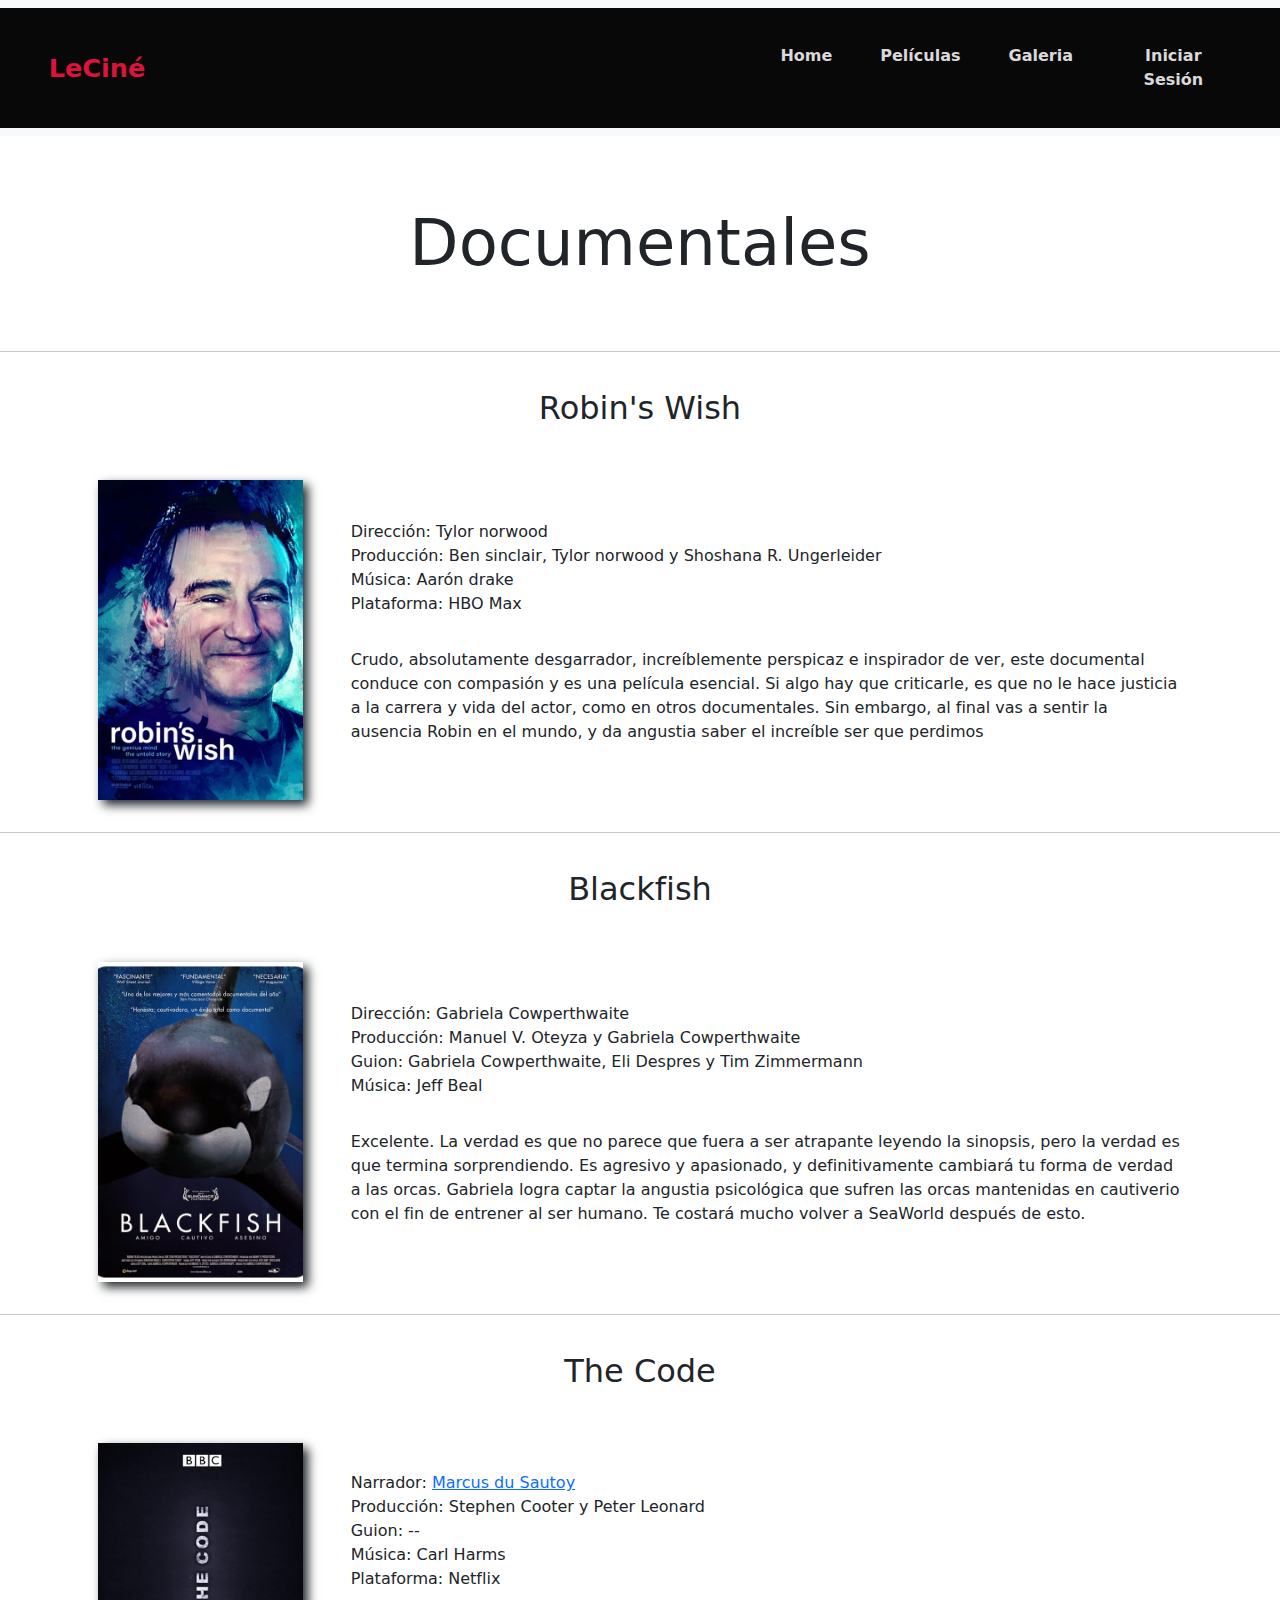
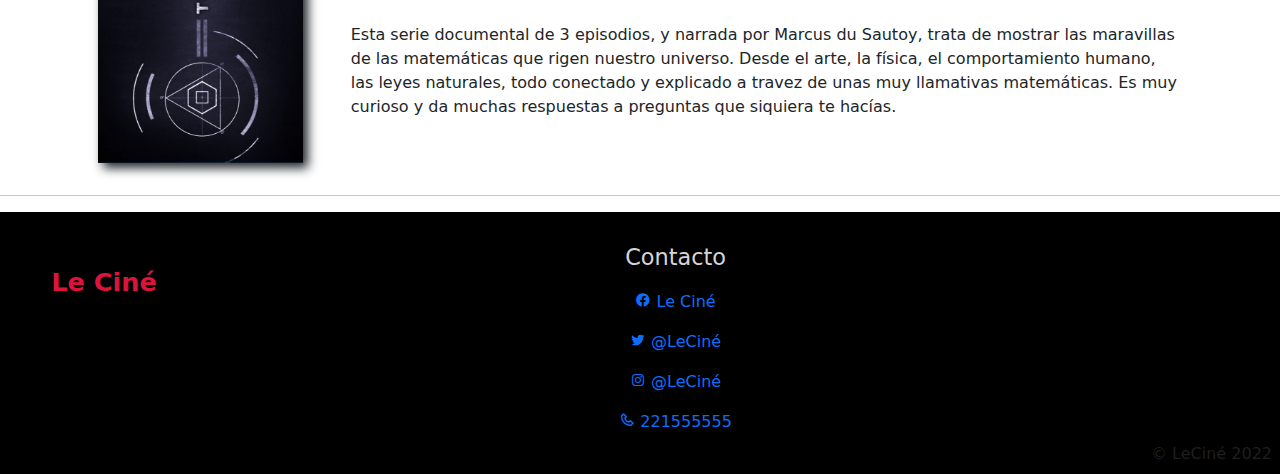
==== commit 370af0ba: "optimizacion del SEO" ====
--- a/sections/documentales.html
+++ b/sections/documentales.html
@@ -1,11 +1,13 @@
 <!DOCTYPE html>
-<html lang="en">
+<html lang="es">
 
 <head>
     <meta charset="UTF-8">
     <meta http-equiv="X-UA-Compatible" content="IE=edge">
     <meta name="viewport" content="width=device-width, initial-scale=1.0">
-    <title>LeCine</title>
+    <meta name="keywords" content="LeCine, Cine, Crítica, Documentales, Noticias, Hollywood">
+    <meta name="description" content="En LeCiné encontrarás las mejores recomendaciones y críticas de Documentales">
+    <title>Documentales | LeCine</title>
     <link rel="stylesheet" href="../css/styles.css">
     
     <link href='https://unpkg.com/boxicons@2.1.4/css/boxicons.min.css' rel='stylesheet'>
--- a/css/styles.css
+++ b/css/styles.css
@@ -1,4 +1,5 @@
 @charset "UTF-8";
+/* VARIABLES */
 /* Color principal de Le Cine */
 /* Tipografias, reset */
 * {
@@ -46,14 +47,14 @@
   display: flex;
   flex-direction: column;
   text-align: center;
-  padding-bottom: 25px;
+  padding-bottom: 1.6em;
   list-style-type: none;
 }
 header nav .container-fluid, header nav .container-xxl, header nav .container-xl, header nav .container-lg, header nav .container-md, header nav .container-sm {
   background-color: rgb(8, 8, 8);
   padding: 0;
   height: auto;
-  padding-right: 30px;
+  padding-right: 1.9em;
 }
 header nav .conteiner {
   display: flex;
@@ -62,28 +63,28 @@
 }
 header nav .logo {
   margin: 0;
-  padding: 25px 30px;
+  padding: 1.6em 1.9em;
   font-weight: bold;
-  color: crimson;
+  color: rgb(220, 20, 60);
   font-size: 1.6em;
   align-items: start;
 }
 header nav .navbar-toggler {
-  background-color: whitesmoke;
+  background-color: rgb(245, 245, 245);
   padding: 2px 4px;
 }
 header nav .nav-link {
-  padding: 5px 12px;
+  padding: 0.25em 1.2em;
   text-decoration: none;
   font-weight: bold;
   color: rgb(218, 216, 216);
   margin: 1em;
 }
 header nav .nav-link:hover {
-  color: crimson;
+  color: rgb(220, 20, 60);
 }
 header nav .color-acento {
-  color: crimson;
+  color: rgb(220, 20, 60);
 }
 
 /* Estilos de header para escritorio */
@@ -98,6 +99,14 @@
   }
 }
 /* Estilo del index.html */
+@keyframes h1Aparece {
+  0% {
+    opacity: 0%;
+  }
+  100% {
+    opacity: 1;
+  }
+}
 #hero {
   display: flex;
   align-items: center;
@@ -111,26 +120,30 @@
   background-size: cover;
   padding-top: 45%;
 }
+#hero .titulo-hero {
+  animation: h1Aparece 3s;
+  font-size: 5em;
+}
 
 #Oppenheimer {
   display: flex;
   justify-content: center;
   text-align: center;
-  margin: 30px;
+  margin: 1.9em;
 }
 #Oppenheimer .color-acento {
-  color: crimson;
+  color: rgb(220, 20, 60);
   font-weight: bold;
 }
 
 #nuestras-preferidas {
-  background-color: black;
+  background-color: rgb(0, 0, 0);
   color: rgb(238, 232, 232);
-  padding: 20px 0px;
+  padding: 1.2em 0em;
   text-align: center;
 }
 #nuestras-preferidas h2, #nuestras-preferidas .h2 {
-  margin-top: 20px;
+  margin-top: 1.2em;
   font-size: 3em;
 }
 #nuestras-preferidas p {
@@ -143,9 +156,9 @@
 #nuestras-preferidas .conteiner .carta {
   background-position: center center;
   background-size: cover;
-  padding: 30px 0px;
-  margin: 30px;
-  border-radius: 15px;
+  padding: 1.9em 0em;
+  margin: 1.9em;
+  border-radius: 0.9em;
 }
 #nuestras-preferidas .conteiner .carta:first-child {
   background-image: linear-gradient(0deg, rgba(0, 0, 0, 0.7), rgba(0, 0, 0, 0.7)), url("../Recursos/old.jpg");
@@ -161,16 +174,16 @@
 .boton-index {
   font-size: 1, 5em;
   font-weight: bold;
-  padding: 10px 20px;
-  border-radius: 10px;
+  padding: 0.6em 1.2em;
+  border-radius: 0.5em;
   border: 2px solid rgba(0, 0, 0, 0.8);
   box-shadow: 2px 2px 10px rgba(0, 0, 0, 0.5);
-  background-color: crimson;
+  background-color: rgb(220, 20, 60);
   cursor: pointer;
-}
-
-button:hover {
-  background-color: rgb(75, 30, 39);
+  transition: all 0.3s;
+}
+.boton-index:hover {
+  background-color: rgb(235, 89, 118);
 }
 
 /* Algunos detalles para version tablet */
@@ -179,7 +192,7 @@
     display: flex;
     height: 120vh;
     width: 90vw;
-    margin-top: 5px;
+    margin-top: 0.25em;
     background-repeat: no-repeat;
     background-size: cover;
     background-image: linear-gradient(0deg, rgba(0, 0, 0, 0.5), rgba(0, 0, 0, 0.5)), url("../Recursos/H2DVBWCFAZGYDFWWN4TEASWRZI.jpg");
@@ -196,14 +209,14 @@
     display: flex;
     height: 120vh;
     width: auto;
-    margin-top: 5px;
+    margin-top: 0.25em;
     background-repeat: no-repeat;
     background-size: cover;
     background-image: linear-gradient(0deg, rgba(0, 0, 0, 0.5), rgba(0, 0, 0, 0.5)), url("../Recursos/portada-escritorio.jpeg");
     padding-top: 40vh;
     justify-content: center center;
     align-items: center center;
-    margin-top: 10px;
+    margin-top: 0.5em;
   }
   .container {
     display: flex;
@@ -221,36 +234,40 @@
   .categorias .carta {
     height: 40vh;
     width: 40vw;
+    transition: all 0.3s;
+  }
+  .categorias .carta:hover {
+    scale: 1.1;
   }
 }
 /* Estilos para el footer  version mobile*/
 footer {
-  background-color: black;
-  margin-top: 20px;
+  background-color: rgb(0, 0, 0);
+  margin-top: 1em;
 }
 footer h4, footer .h4 {
   color: rgb(214, 213, 213);
   text-align: center;
-  margin-bottom: 10px;
+  margin-bottom: 0.5em;
   font-size: 1.4em;
 }
 footer p {
   margin: 0;
-  padding: 12px;
+  padding: 0.5em;
   color: rgb(31, 30, 30);
 }
 footer .logo {
   display: flex;
   justify-content: center;
   font-weight: bold;
-  color: crimson;
+  color: rgb(220, 20, 60);
   font-size: 1.6em;
-  padding: 30px;
-  padding-top: 40px;
+  padding: 1.8em;
+  padding-top: 2.5em;
 }
 footer .conteiner {
   margin: 0;
-  height: 100px;
+  height: 6.2em;
   display: flex;
   justify-content: center;
   align-items: flex-end;
@@ -262,7 +279,7 @@
   justify-content: center;
 }
 footer .social-media a {
-  margin: 10px;
+  margin: 0.5em;
   text-decoration: none;
 }
 footer .conteiner-copy {
@@ -304,14 +321,14 @@
   display: flex;
   flex-direction: column;
   list-style-type: none;
-  margin: 30px;
+  margin: 1.9em;
   text-align: center;
 }
 
 .trailer {
   display: flex;
   justify-content: center;
-  margin: 50px 3px;
+  margin: 3.2em 0.3em;
 }
 
 /* Estilos de pelicula-semanal.html version escritorio */
@@ -322,14 +339,17 @@
   .peli-semanal {
     display: flex;
     height: 120vh;
-    margin-top: 5px;
+    margin-top: 0.25em;
     background-repeat: no-repeat;
     background-size: cover;
     background-image: url("../Recursos/portada-escritorio.jpeg");
-    padding-top: 5px;
+    padding-top: 0.25em;
   }
   .details p {
+    text-align: center;
     text-align: left;
+    width: 60em;
+    margin: auto;
   }
 }
 /* Estilos de Inscripcion.html formulario mobile*/
@@ -340,6 +360,11 @@
 .caja-formulario p {
   text-align: center;
   justify-content: center;
+}
+
+.form-p {
+  margin: 30px 30px;
+  text-align: center;
 }
 
 .form-padre2 {
@@ -350,6 +375,7 @@
 .form-padre2 form {
   display: flex;
   justify-content: center;
+  background-image: linear-gradient(rgba(0, 0, 0, 0.849), rgba(218, 216, 216, 0.74));
   margin: 5px;
   background-color: rgb(221, 218, 218);
   border-radius: 10px;
@@ -377,342 +403,142 @@
   width: 183px;
 }
 
-.form-p {
-  margin: 30px 30px;
-  text-align: center;
-}
-
 .boton-div {
-  width: 60px;
+  width: 3.8em;
   display: flex;
   width: 100%;
   justify-content: center;
-  margin-bottom: 20px;
+  margin-bottom: 1.2em;
+  margin-top: 1.2em;
 }
 .boton-div .boton-form {
   font-size: 1em;
   font-weight: bold;
-  padding: 0px 20px;
-  padding-bottom: 10px;
-  border-radius: 10px;
+  padding: 0em 1.2em;
+  border-radius: 0.6em;
   border: 2px solid rgba(0, 0, 0, 0.5);
   box-shadow: 2px 2px 10px rgba(0, 0, 0, 0.5);
-  background-color: crimson;
-  cursor: pointer;
-  margin-bottom: 30px;
-}
-
-.boton-form:hover {
-  background-color: rgb(196, 99, 118);
-}
-
+  background-color: rgb(220, 20, 60);
+}
+.boton-div .boton-form:hover {
+  background-color: rgb(235, 89, 118);
+}
+
+/* Estilos de inscripcion.html version escritorio */
 @media (min-width: 1024px) {
-  /* Estilos de inscripcion.html */
   .form-padre2 {
     display: none;
-  }
-  .caja-formulario p {
-    text-align: center;
-    justify-content: center;
-  }
-  form {
-    display: flex;
-    justify-content: center;
-    margin: 10px;
-    background-color: rgb(221, 218, 218);
-    border-radius: 10px;
-    flex-direction: column;
-    width: 700px;
-    height: 400px;
   }
   .form-padre1 {
     display: flex;
     justify-content: center;
     width: 100%;
   }
-  .form-section {
+  .form-padre1 form {
+    display: flex;
+    justify-content: center;
+    flex-direction: column;
+    margin: 0.5em;
+    background-image: linear-gradient(rgba(0, 0, 0, 0.849), rgba(218, 216, 216, 0.74));
+    border-radius: 0.5em;
+    width: 44em;
+    height: 25em;
+  }
+  .form-padre1 form .form-section {
     display: flex;
     flex-direction: row;
-  }
-  input {
-    height: 25px;
+    justify-content: center;
+  }
+  .form-padre1 form .form-section .columna1 {
+    margin: 0.5em;
+  }
+  .form-padre1 form .form-section .columna1 input {
+    height: 1.6em;
     display: flex;
-    margin-top: 30px;
+    margin-top: 1.9em;
     border: 5px;
     border-radius: 2px;
     box-shadow: 5px 5px 10px;
   }
-  .columna1 {
-    margin: 10px;
-  }
-  .columna2 {
-    margin: 10px;
-  }
-  .boton-div {
-    width: 60px;
+  .form-padre1 form .form-section .columna2 {
+    margin: 0.5em;
+  }
+  .form-padre1 form .form-section .columna2 input {
+    height: 1.6em;
     display: flex;
-    width: 100%;
-    justify-content: center;
-    margin-bottom: 20px;
+    margin-top: 1.9em;
+    border: 5px;
+    border-radius: 2px;
+    box-shadow: 5px 5px 10px;
+  }
+  .form-padre1 form .form-section .columna2 .style-date {
+    width: 11.5em;
   }
   .boton-form {
     font-size: 1, 5em;
-    font-weight: bold;
-    padding: 0px 20px;
-    border-radius: 10px;
-    border: 2px solid rgba(0, 0, 0, 0.5);
-    box-shadow: 2px 2px 10px rgba(0, 0, 0, 0.5);
-    background-color: crimson;
+    margin-top: 1.9em;
     cursor: pointer;
   }
-  .boton-form:hover {
-    background-color: rgb(196, 99, 118);
-  }
-  .form-section {
-    display: flex;
-    justify-content: center;
-  }
   .form-p {
-    margin: 30px 0px;
-    text-align: center;
-  }
-}
-/* Estilos Peliculas.html */
-.container {
-  display: flex;
-  flex-direction: column;
-  align-items: center;
-  text-align: center;
-}
-
-#Peliculas p {
-  margin: 20px;
-}
-
-#Peliculas h2, #Peliculas .h2 {
-  margin: 20px;
-}
-
-.titulo-peliculas {
-  text-align: center;
-  margin: 20px;
-}
-
-#Peliculas .img-argentina {
-  background-image: url("../Recursos/arg11985.jpg");
-  background-size: cover;
-  background-position: center center;
-  height: 300px;
-  width: 200px;
-  padding: 12px 20px;
-  margin: 20px;
-  box-shadow: 5px 5px 10px;
-}
-
-#Peliculas .img-northman {
-  background-image: url("../Recursos/nothman.jpg");
-  background-size: cover;
-  background-position: center center;
-  height: 300px;
-  width: 200px;
-  padding: 12px 20px;
-  margin: 20px;
-  box-shadow: 5px 5px 10px;
-}
-
-#Peliculas .img-nope {
-  background-image: url("../Recursos/nope.jpg");
-  background-size: cover;
-  background-position: center center;
-  height: 300px;
-  width: 200px;
-  padding: 12px 20px;
-  margin: 20px;
-  box-shadow: 5px 5px 10px;
-}
-
-#Peliculas .img-jurassik {
-  background-image: url("../Recursos/jurassik3.jpg");
-  background-size: cover;
-  background-position: center center;
-  height: 300px;
-  width: 200px;
-  padding: 12px 20px;
-  margin: 20px;
-  box-shadow: 5px 5px 10px;
-}
-
-#Peliculas .img-elvis {
-  background-image: url("../Recursos/elvis.webp");
-  background-size: cover;
-  background-position: center center;
-  height: 300px;
-  width: 200px;
-  padding: 12px 20px;
-  margin: 20px;
-  box-shadow: 5px 5px 10px;
-}
-
-/* Estilos de series.html */
-.container {
-  display: flex;
-  flex-direction: column;
-  align-items: center;
-  text-align: center;
-}
-
-#Series p {
-  margin: 20px;
-}
-
-#Series h2, #Series .h2 {
-  margin: 20px;
-}
-
-.titulo-series {
-  text-align: center;
-  margin: 20px;
-}
-
-#Series .img-black {
-  background-image: url("../Recursos/Black_Mirror.webp");
-  background-size: cover;
-  background-position: center center;
-  height: 300px;
-  width: 200px;
-  padding: 12px 20px;
-  margin: 20px;
-  box-shadow: 5px 5px 10px;
-}
-
-#Series .img-dahmer {
-  background-image: url("../Recursos/dahmer.webp");
-  background-size: cover;
-  background-position: center center;
-  height: 300px;
-  width: 200px;
-  padding: 12px 20px;
-  margin: 20px;
-  box-shadow: 5px 5px 10px;
-}
-
-#Series .img-citadel {
-  background-image: url("../Recursos/citadel.jfif");
-  background-size: cover;
-  background-position: center center;
-  height: 300px;
-  width: 200px;
-  padding: 12px 20px;
-  margin: 20px;
-  box-shadow: 5px 5px 10px;
-}
-
-/* Estilos de documentales.html */
-.container {
-  display: flex;
-  flex-direction: column;
-  align-items: center;
-  text-align: center;
-}
-
-#Documentales p {
-  margin: 20px;
-}
-
-#Documentales h2, #Documentales .h2 {
-  margin: 20px;
-}
-
-.titulo-documentales {
-  text-align: center;
-  margin: 20px;
-}
-
-#Documentales .img-black {
-  background-image: url("../Recursos/CARTEL-BLACKFISH.jpg");
-  background-size: cover;
-  background-position: center center;
-  height: 300px;
-  width: 200px;
-  padding: 12px 20px;
-  margin: 20px;
-  box-shadow: 5px 5px 10px;
-}
-
-#Documentales .img-code {
-  background-image: url("../Recursos/code.jpg");
-  background-size: cover;
-  background-position: center center;
-  height: 300px;
-  width: 200px;
-  padding: 12px 20px;
-  margin: 20px;
-  box-shadow: 5px 5px 10px;
-}
-
-#Documentales .img-robin {
-  background-image: url("../Recursos/Robin's_Wish_Poster.jpg");
-  background-size: cover;
-  background-position: center center;
-  height: 300px;
-  width: 200px;
-  padding: 12px 20px;
-  margin: 20px;
-  box-shadow: 5px 5px 10px;
-}
-
+    margin: auto;
+    width: 60em;
+    padding: 3em 0em;
+  }
+}
 /* estilos de galeria.html */
 #main {
   display: flex;
   flex-direction: column;
   justify-content: center;
 }
-
-.contenedor-galeria {
+#main .contenedor-galeria {
   display: flex;
   flex-direction: column;
 }
-
-.titulo-galeria {
+#main .contenedor-galeria .titulo-galeria {
   width: 100%;
   text-align: center;
 }
-
-.img-galeria {
-  width: 50vw;
-  height: auto;
-  margin-bottom: 10px;
-}
-
-.galeria {
+#main .contenedor-galeria .galeria {
   display: flex;
   flex-direction: column;
   align-items: center;
 }
-
-.galeria2 {
+#main .contenedor-galeria .galeria .img-galeria {
+  width: 50vw;
+  height: auto;
+  margin-bottom: 0.5em;
+}
+#main .contenedor-galeria .galeria .p-img {
+  text-align: center;
+  margin-top: 3em;
+  margin-bottom: 0.5em;
+}
+#main .contenedor-galeria .galeria2 {
   display: flex;
   flex-direction: column;
   align-items: center;
 }
-
-.p-img {
+#main .contenedor-galeria .galeria2 .img-galeria {
+  width: 50vw;
+  height: auto;
+  margin-bottom: 0.5em;
+}
+#main .contenedor-galeria .galeria2 .p-img {
   text-align: center;
-  margin-top: 25px;
-  margin-bottom: 10px;
-}
-
-.section-noticias {
+  margin-top: 3em;
+  margin-bottom: 0.5em;
+}
+#main .contenedor-galeria .section-noticias {
   display: none;
 }
 
-/* Aca comienzan los stilos para la version desktop */
+/* Estilos para galeria.html version desktop */
 @media (min-width: 1024px) {
-  /* Estilos para galeria.html version desktop */
   #main {
     height: 500vh;
   }
-  .contenedor-galeria {
+  #main .contenedor-galeria {
     display: grid;
     grid-auto-columns: 1fr;
     grid-auto-rows: 1fr;
@@ -721,9 +547,9 @@
     gap: 0px 0px;
     height: 100%;
   }
-  .titulo-galeria {
+  #main .contenedor-galeria .titulo-galeria {
     grid-area: 1/1/2/4;
-    color: black;
+    color: rgb(0, 0, 0);
     display: flex;
     justify-content: center;
     align-items: center;
@@ -734,100 +560,317 @@
     height: 100vh;
     width: 100%;
   }
-  .galeria {
+  #main .contenedor-galeria .galeria {
     grid-area: 2/1/5/4;
     display: flex;
     flex-direction: column;
     width: 50%;
     align-items: baseline;
   }
-  .galeria2 {
+  #main .contenedor-galeria .galeria .img-galeria {
+    width: 50vh;
+    height: auto;
+    margin: 0.5em 3.1em;
+    margin-bottom: 10vh;
+  }
+  #main .contenedor-galeria .galeria .p-img {
+    margin-left: 1.9em;
+    margin-bottom: 0.5em;
+  }
+  #main .contenedor-galeria .galeria2 {
     grid-area: 2/3/5/4;
     display: flex;
     flex-direction: column;
     width: 100%;
     align-items: baseline;
   }
-  .img-galeria {
+  #main .contenedor-galeria .galeria2 .img-galeria {
     width: 50vh;
     height: auto;
-    margin: 10px 50px;
+    margin: 0.5em 3.1em;
     margin-bottom: 10vh;
   }
-  .p-img {
-    margin-left: 30px;
-    margin-bottom: 10px;
+  #main .contenedor-galeria .galeria2 .p-img {
+    margin-left: 1.9em;
+    margin-bottom: 0.5em;
   }
   /* estilos de la seccion de noticias de desktop. Version mobile no tiene esta seccion*/
-  .section-noticias {
+  #main .contenedor-galeria .section-noticias {
     grid-area: 1/4/5/5;
     background-color: rgb(240, 235, 235);
     padding-top: 3em;
     display: flex;
     flex-direction: column;
     border: 1px solid rgba(0, 0, 0, 0.5);
-    border-radius: 10px;
-    box-shadow: 0px 0px 20px;
+    border-radius: 0.5em;
+    box-shadow: 0em 0em 1.1em;
     overflow-y: scroll;
     height: 60%;
     width: 100%;
     align-items: center;
-    margin-right: 10px;
-  }
-  .section-noticias p {
-    padding: 15px;
-    margin-bottom: 10px;
-  }
-  .titulo-noticias h4, .titulo-noticias .h4 {
-    padding-bottom: 20px;
+    margin-right: 0.5em;
+  }
+  #main .contenedor-galeria .section-noticias .img-noticia {
+    justify-content: center;
+    align-items: center;
+  }
+  #main .contenedor-galeria .section-noticias hr {
+    width: 100%;
+  }
+  #main .contenedor-galeria .section-noticias .titulo-noticias h4, #main .contenedor-galeria .section-noticias .titulo-noticias .h4 {
+    padding-bottom: 1.1em;
     font-size: 2em;
     text-align: center;
   }
-  .section-noticias h5, .section-noticias .h5 {
-    padding: 10px;
-    margin-top: 40px;
+  #main .contenedor-galeria .section-noticias h5, #main .contenedor-galeria .section-noticias .h5 {
+    padding: 0.5em;
+    margin-top: 2.5em;
     font-size: 1em;
   }
-  .section-noticias::-webkit-scrollbar {
-    width: 15px;
-  }
-  .section-noticias::-webkit-scrollbar-thumb {
+  #main .contenedor-galeria .section-noticias p {
+    padding: 0.7em;
+    margin-bottom: 0.5em;
+  }
+  #main .contenedor-galeria .section-noticias::-webkit-scrollbar {
+    width: 0.7em;
+  }
+  #main .contenedor-galeria .section-noticias::-webkit-scrollbar-thumb {
     background-color: rgb(235, 89, 118);
-    border-radius: 5px;
-  }
-  .section-noticias::-webkit-scrollbar-thumb:hover {
-    background-color: crimson;
-  }
-  .img-noticia {
-    justify-content: center;
-    align-items: center;
-  }
-  hr {
-    width: 100%;
-  }
-  /* Estilos para las categorias version desktop, documentales.html, peliculas.html y series.html*/
-  .info {
+    border-radius: 0.25em;
+  }
+  #main .contenedor-galeria .section-noticias::-webkit-scrollbar-thumb:hover {
+    background-color: rgb(220, 20, 60);
+  }
+}
+/* Estilos Peliculas.html */
+#Peliculas p {
+  margin: 1em;
+}
+#Peliculas h2, #Peliculas .h2 {
+  margin: 1em;
+}
+
+.titulo-peliculas {
+  text-align: center;
+  margin: 1em;
+}
+
+.container {
+  display: flex;
+  flex-direction: column;
+  align-items: center;
+  text-align: center;
+}
+.container .img-argentina {
+  background-image: url("../Recursos/arg11985.jpg");
+  background-size: cover;
+  background-position: center center;
+  height: 20em;
+  width: 13em;
+  padding: 0.5em 1em;
+  margin: 1em;
+  box-shadow: 5px 5px 10px;
+}
+.container .img-northman {
+  background-image: url("../Recursos/nothman.jpg");
+  background-size: cover;
+  background-position: center center;
+  height: 20em;
+  width: 13em;
+  padding: 0.5em 1em;
+  margin: 1em;
+  box-shadow: 5px 5px 10px;
+}
+.container .img-nope {
+  background-image: url("../Recursos/nope.jpg");
+  background-size: cover;
+  background-position: center center;
+  height: 20em;
+  width: 13em;
+  padding: 0.5em 1em;
+  margin: 1em;
+  box-shadow: 5px 5px 10px;
+}
+.container .img-jurassik {
+  background-image: url("../Recursos/jurassik3.jpg");
+  background-size: cover;
+  background-position: center center;
+  height: 20em;
+  width: 13em;
+  padding: 0.5em 1em;
+  margin: 1em;
+  box-shadow: 5px 5px 10px;
+}
+.container .img-elvis {
+  background-image: url("../Recursos/elvis.webp");
+  background-size: cover;
+  background-position: center center;
+  height: 20em;
+  width: 13em;
+  padding: 0.5em 1em;
+  margin: 1em;
+  box-shadow: 5px 5px 10px;
+}
+
+/* Estilos version desktop */
+@media (min-width: 1024px) {
+  #Peliculas .container {
+    height: auto;
+    display: flex;
+    flex-direction: row;
+  }
+  #Peliculas .container .info {
     display: flex;
     text-align: left;
     flex-direction: column;
     width: 70vw;
   }
-  .info p {
-    padding-left: 10px;
-  }
-  .container {
-    height: auto;
+  #Peliculas .container .info p {
+    padding-left: 1em;
   }
   .titulo-peliculas {
     font-size: 4em;
   }
+}
+/* Estilos de documentales.html */
+.titulo-documentales {
+  text-align: center;
+  margin: 1em;
+}
+
+#Documentales h2, #Documentales .h2 {
+  margin: 1em;
+}
+#Documentales p {
+  margin: 1em;
+}
+#Documentales .container {
+  display: flex;
+  flex-direction: column;
+  align-items: center;
+  text-align: center;
+}
+#Documentales .container .img-black {
+  background-image: url("../Recursos/CARTEL-BLACKFISH.jpg");
+  background-size: cover;
+  background-position: center center;
+  height: 20em;
+  width: 13em;
+  padding: 0.5em 1em;
+  margin: 1em;
+  box-shadow: 5px 5px 10px;
+}
+#Documentales .container .img-code {
+  background-image: url("../Recursos/code.jpg");
+  background-size: cover;
+  background-position: center center;
+  height: 20em;
+  width: 13em;
+  padding: 0.5em 1em;
+  margin: 1em;
+  box-shadow: 5px 5px 10px;
+}
+#Documentales .container .img-robin {
+  background-image: url("../Recursos/Robin's_Wish_Poster.jpg");
+  background-size: cover;
+  background-position: center center;
+  height: 20em;
+  width: 13em;
+  padding: 0.5em 1em;
+  margin: 1em;
+  box-shadow: 5px 5px 10px;
+}
+
+/* estilos para version Desktop */
+@media (min-width: 1024px) {
+  #Documentales .container {
+    height: auto;
+    display: flex;
+    flex-direction: row;
+  }
+  #Documentales .container .info {
+    display: flex;
+    text-align: left;
+    flex-direction: column;
+    width: 70vw;
+  }
+  #Documentales .container .info p {
+    padding-left: 1em;
+  }
   .titulo-documentales {
     font-size: 4em;
   }
+}
+/* Estilos de series.html */
+.titulo-series {
+  text-align: center;
+  margin: 1em;
+}
+
+#Series h2, #Series .h2 {
+  margin: 1em;
+}
+#Series p {
+  margin: 1em;
+}
+#Series .container {
+  display: flex;
+  flex-direction: column;
+  align-items: center;
+  text-align: center;
+}
+#Series .container .img-black {
+  background-image: url("../Recursos/Black_Mirror.webp");
+  background-size: cover;
+  background-position: center center;
+  height: 20em;
+  width: 13em;
+  padding: 0.5em 1em;
+  margin: 1em;
+  box-shadow: 5px 5px 10px;
+}
+#Series .container .img-dahmer {
+  background-image: url("../Recursos/dahmer.webp");
+  background-size: cover;
+  background-position: center center;
+  height: 20em;
+  width: 13em;
+  padding: 0.5em 1em;
+  margin: 1em;
+  box-shadow: 5px 5px 10px;
+}
+#Series .container .img-citadel {
+  background-image: url("../Recursos/citadel.jfif");
+  background-size: cover;
+  background-position: center center;
+  height: 20em;
+  width: 13em;
+  padding: 0.5em 1em;
+  margin: 1em;
+  box-shadow: 5px 5px 10px;
+}
+
+/* Estilos para las categorias version desktop series.html*/
+@media (min-width: 1024px) {
+  #Series .container {
+    height: auto;
+    display: flex;
+    flex-direction: row;
+  }
+  #Series .container .info {
+    display: flex;
+    text-align: left;
+    flex-direction: column;
+    width: 70vw;
+  }
+  #Series .container .info p {
+    padding-left: 1em;
+  }
   .titulo-series {
     font-size: 4em;
   }
 }
+/* Boostrap */
 /*!
  * Bootstrap  v5.3.1 (https://getbootstrap.com/)
  * Copyright 2011-2023 The Bootstrap Authors
